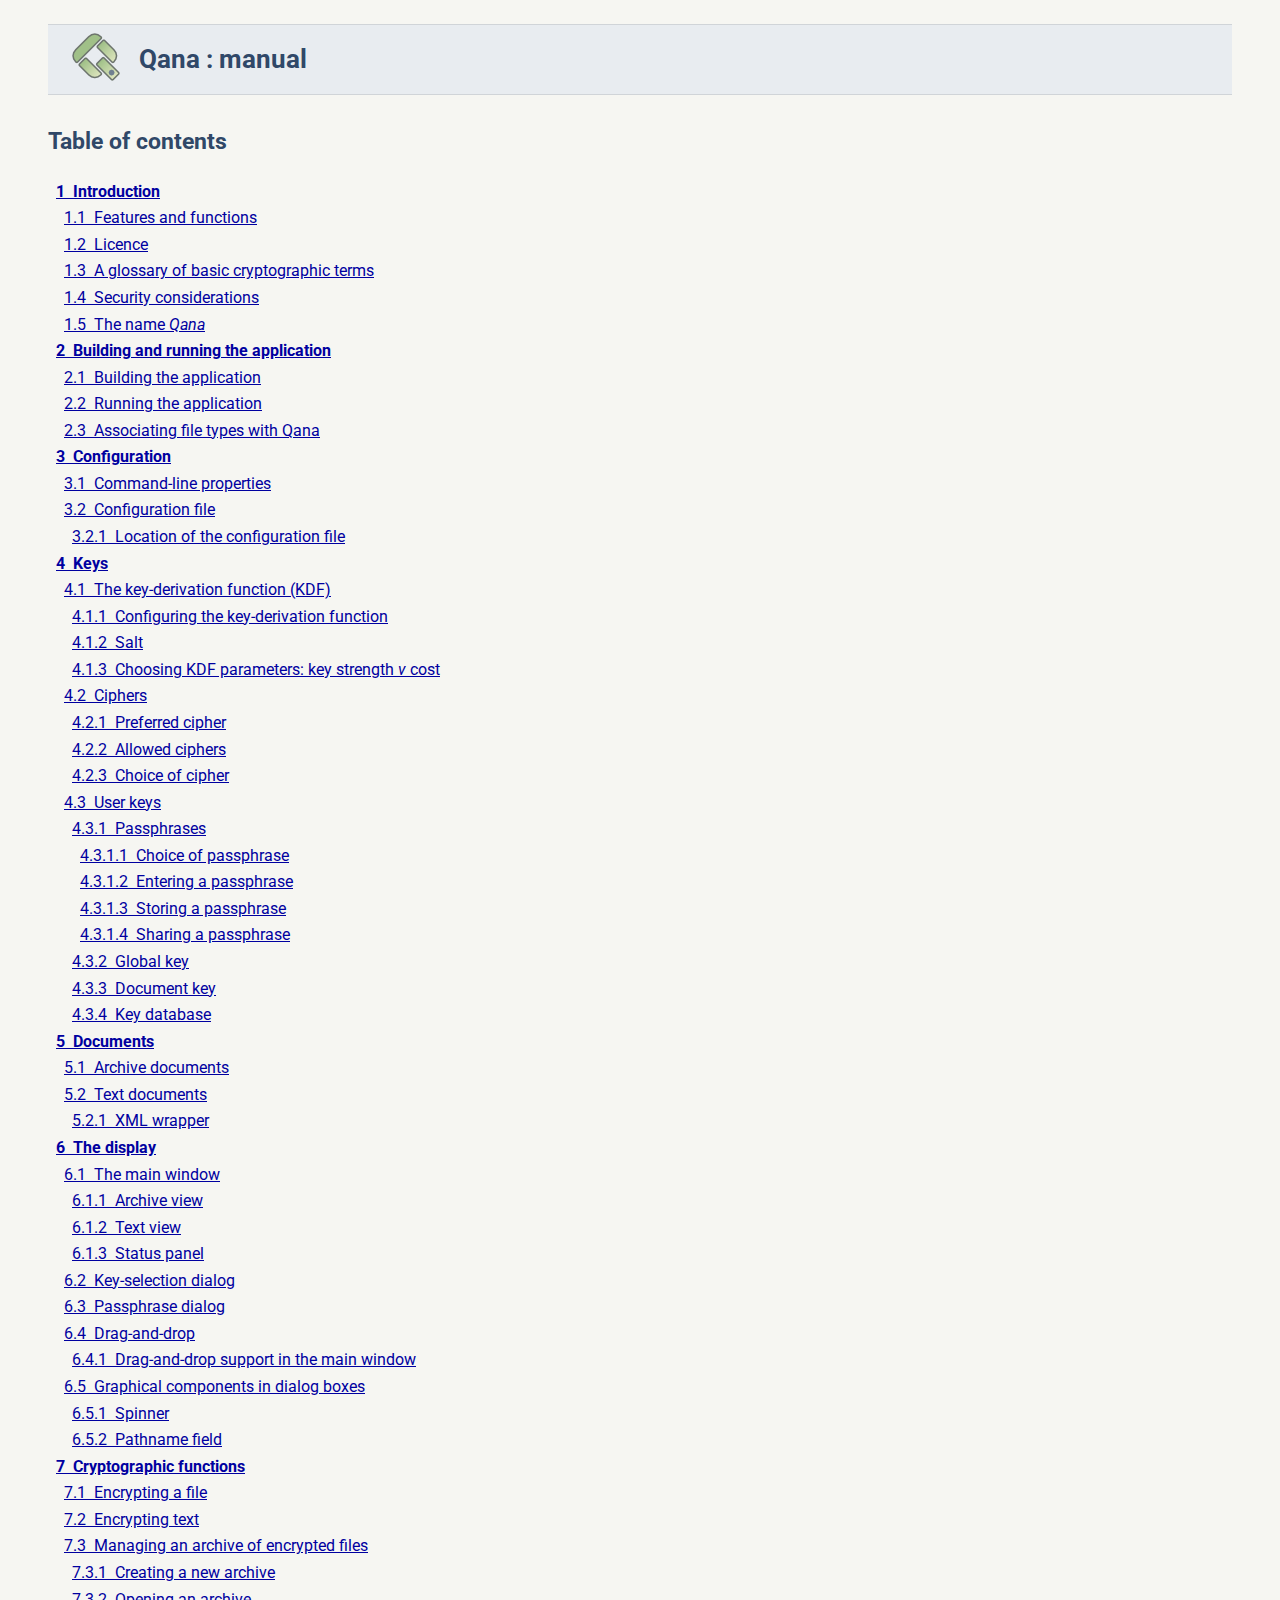
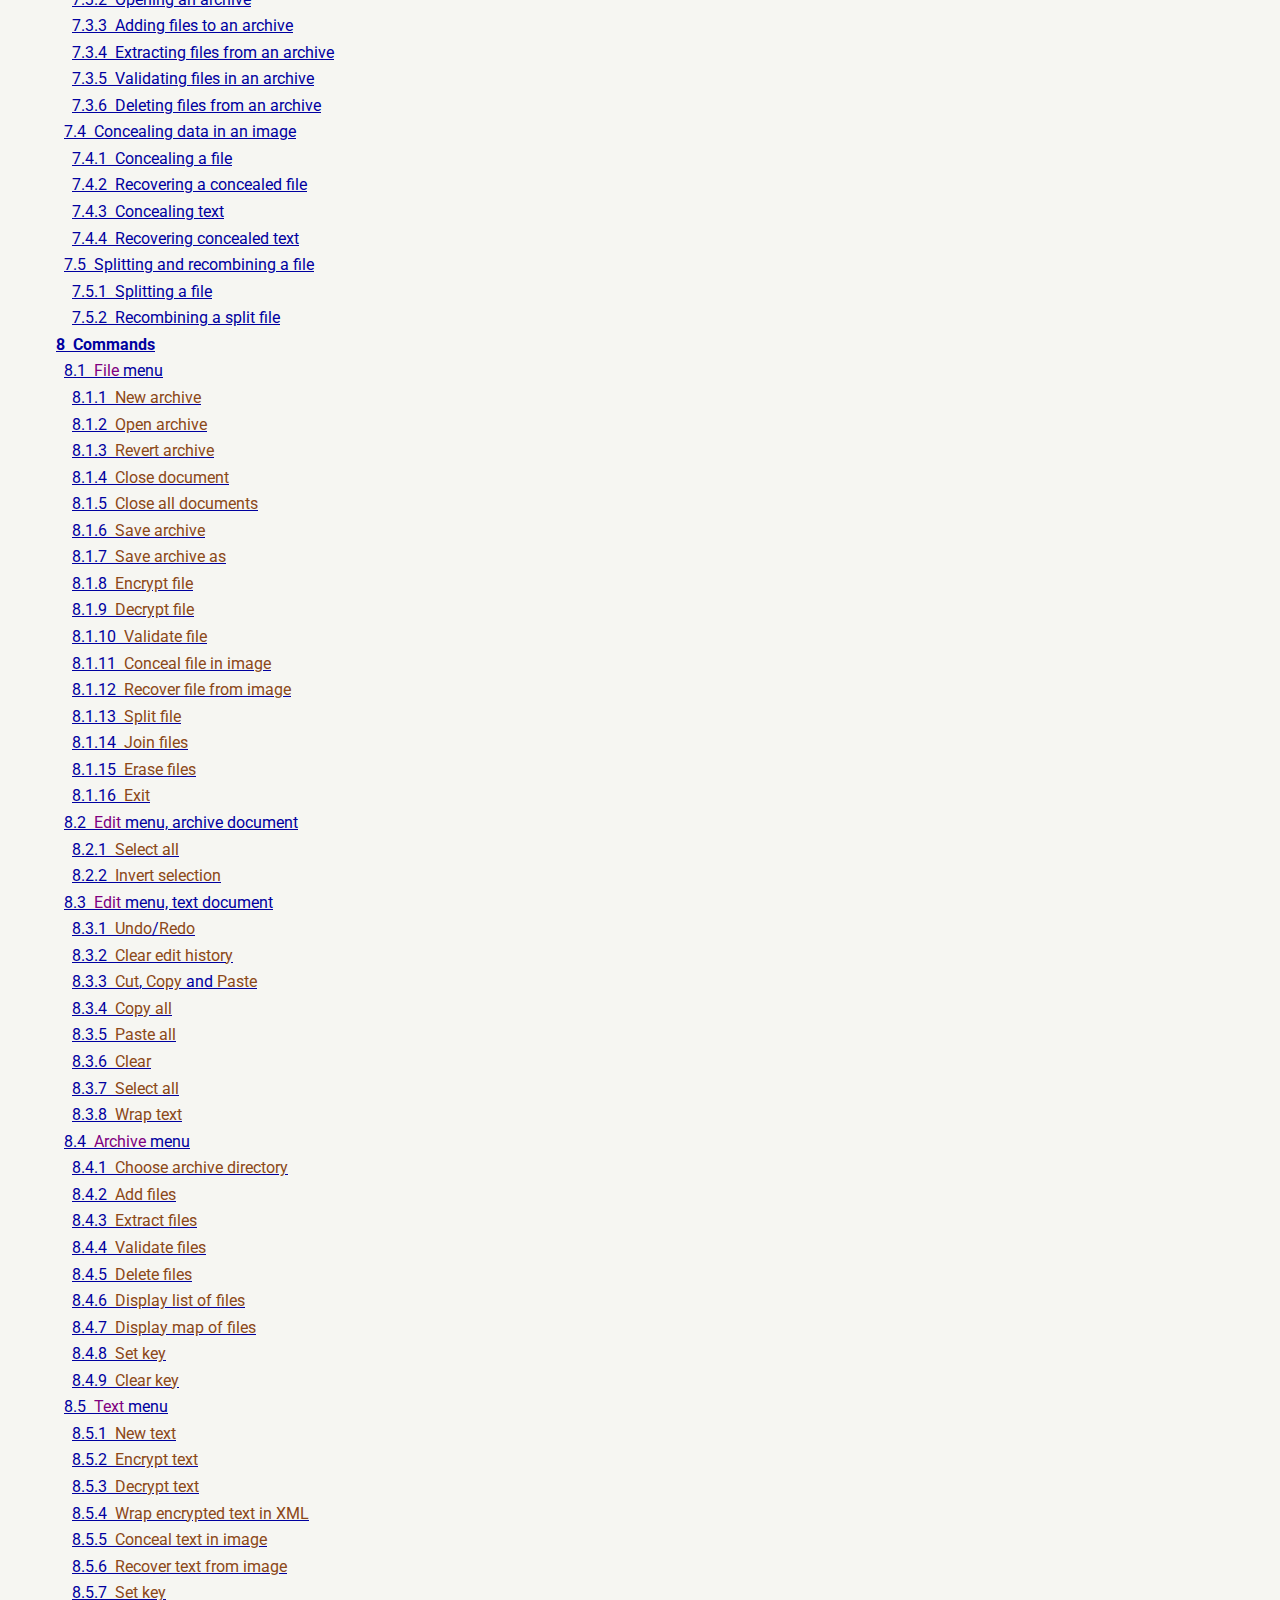
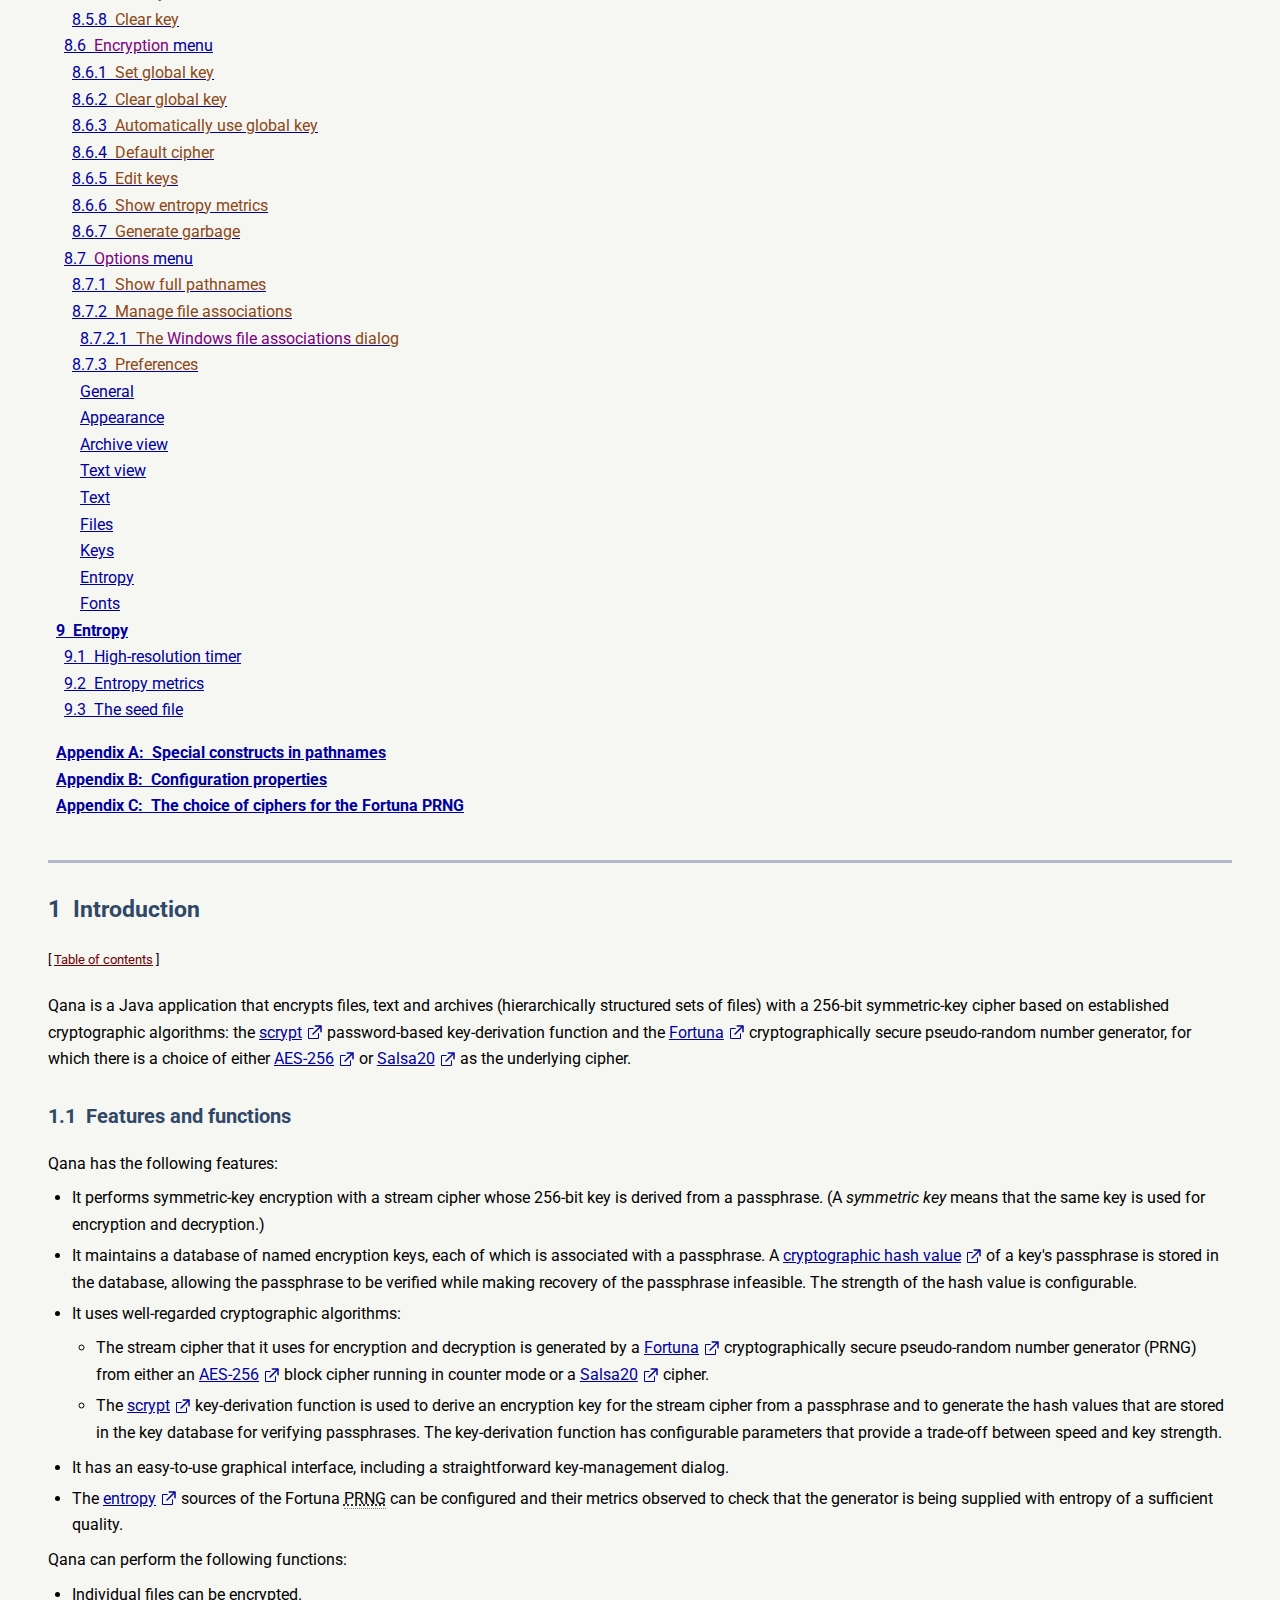
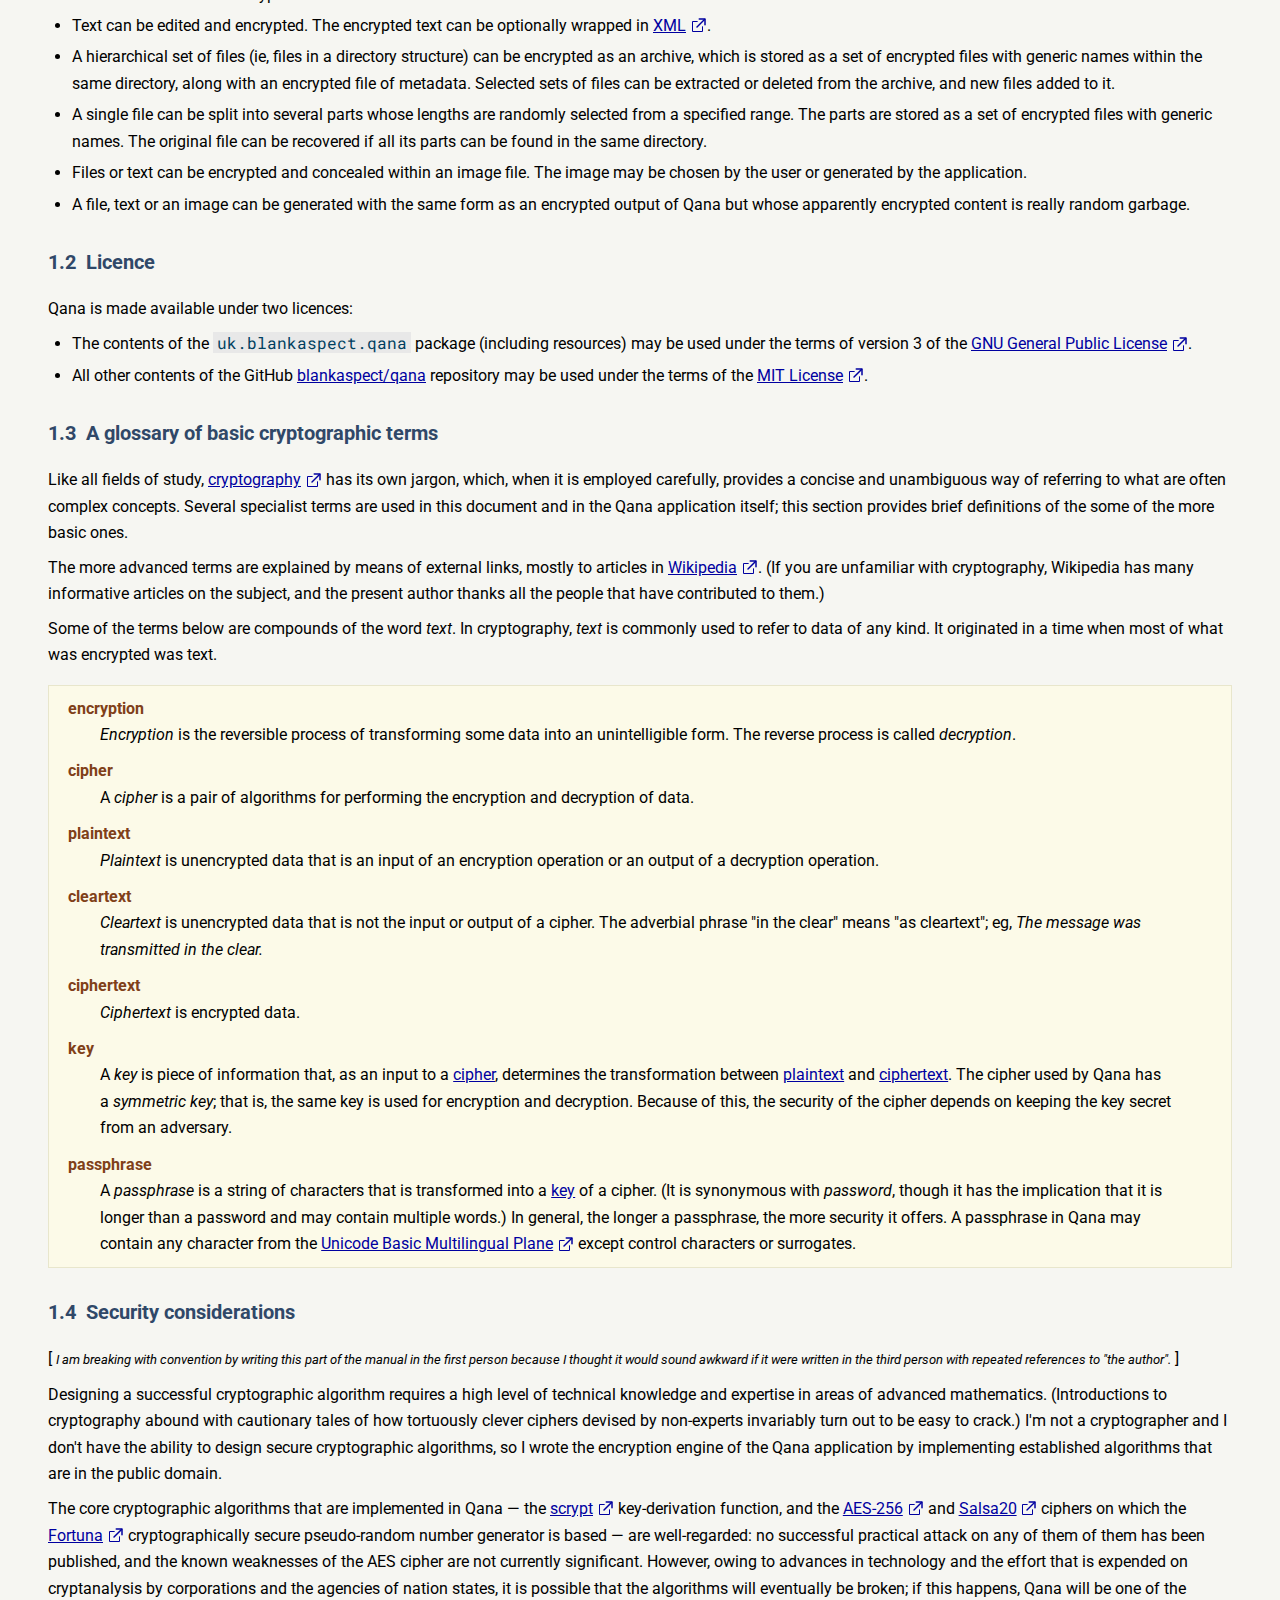
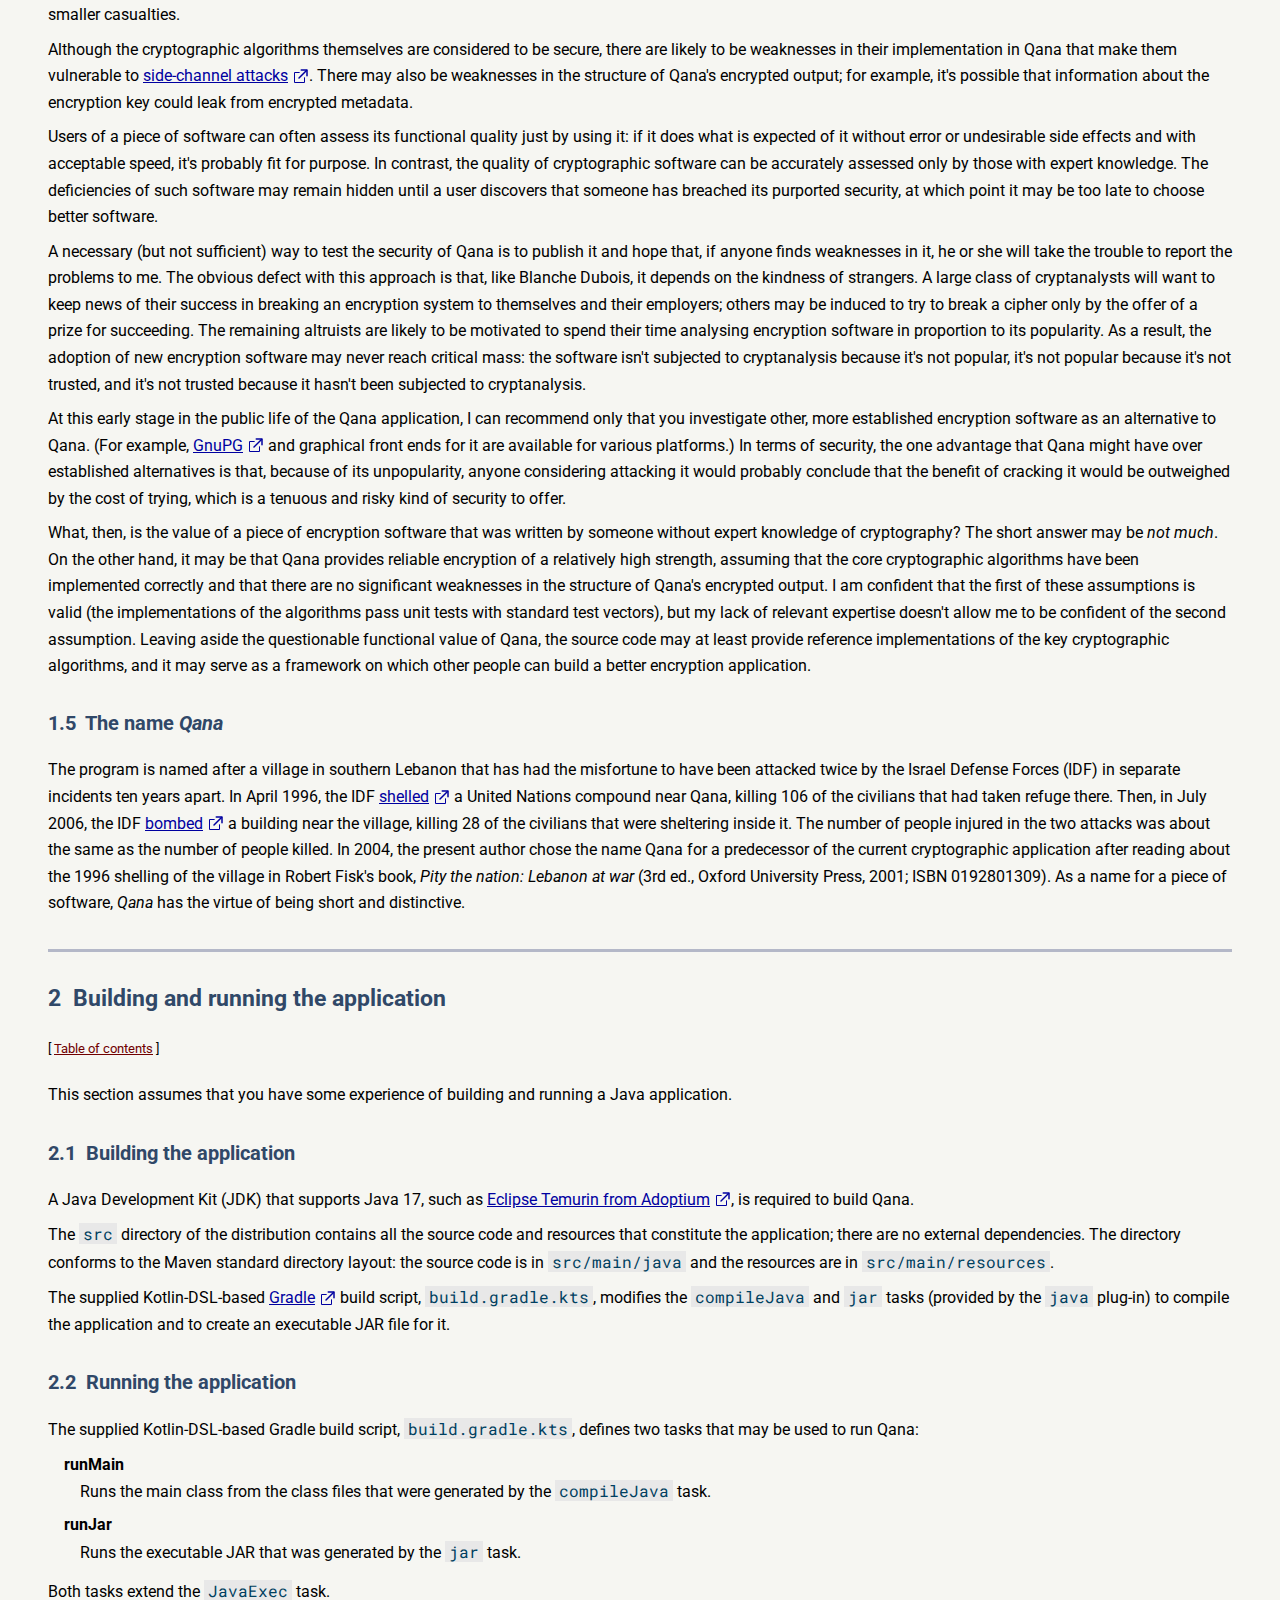
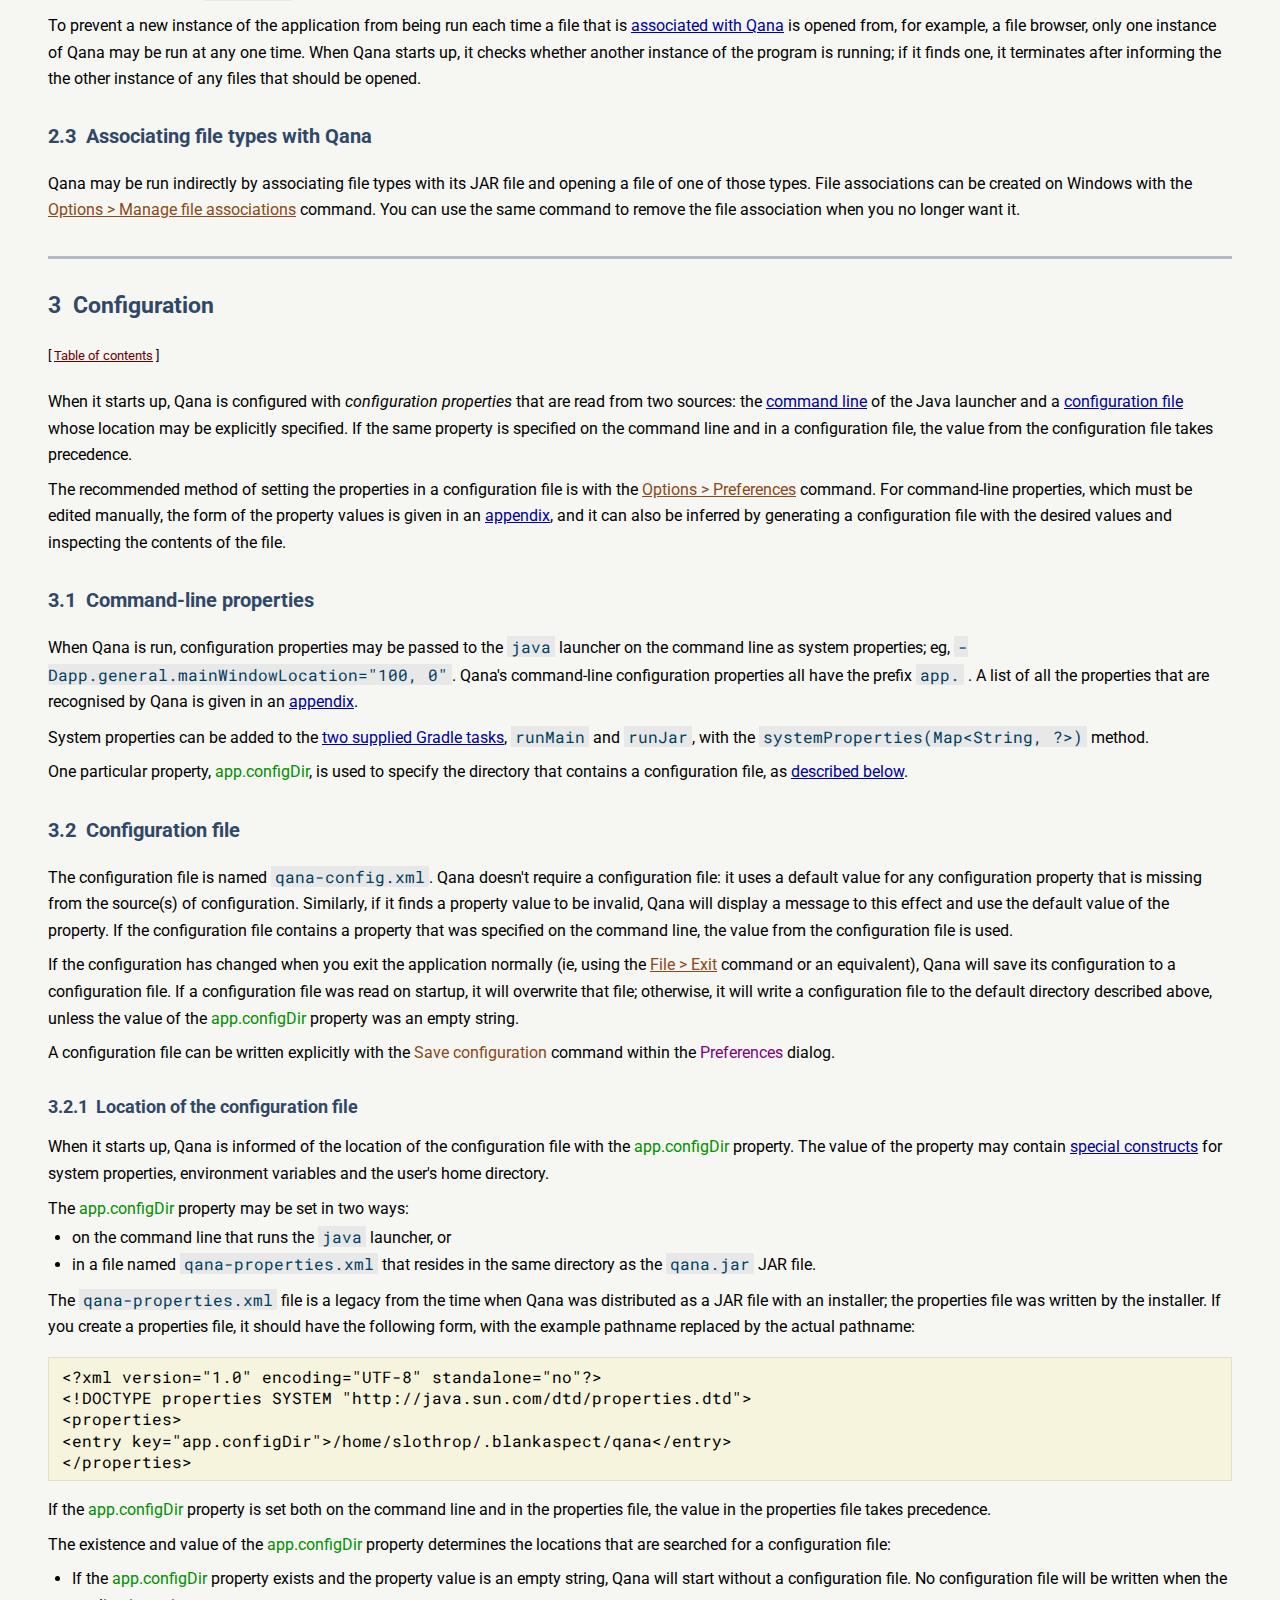
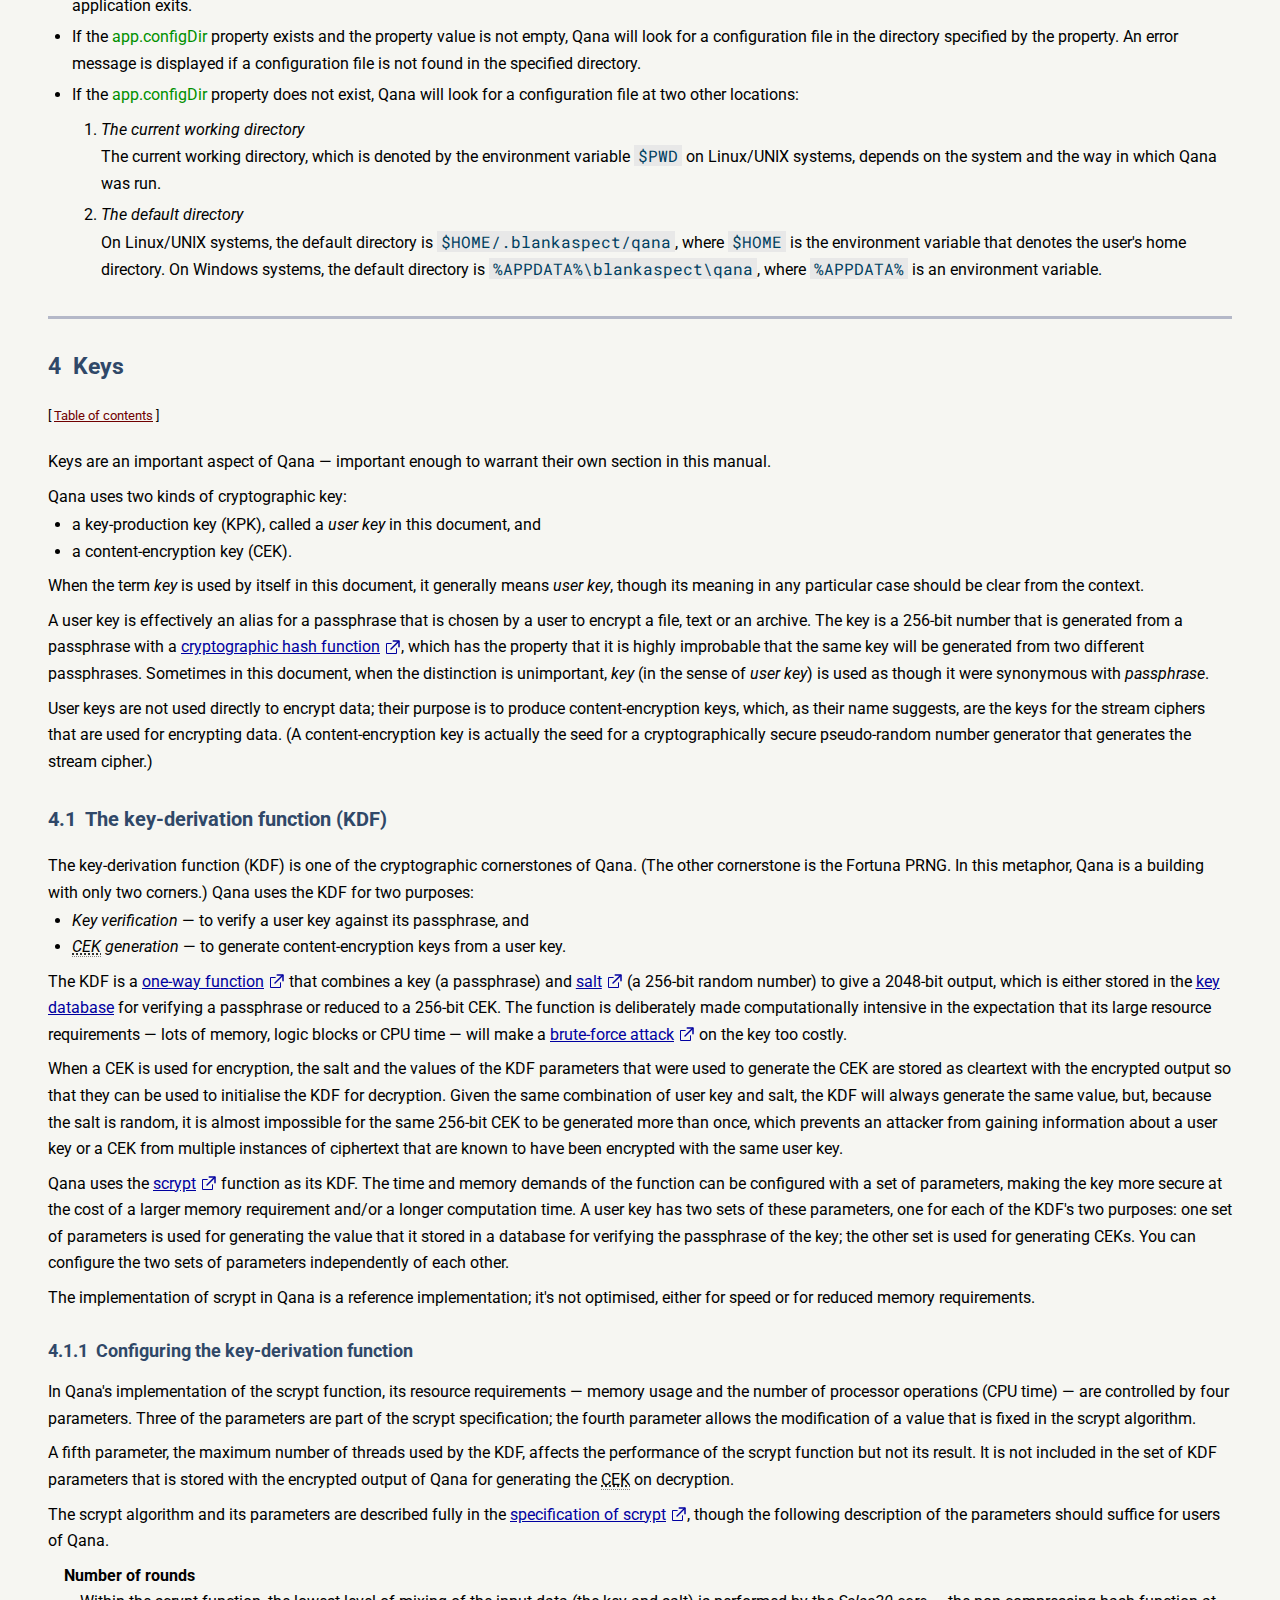
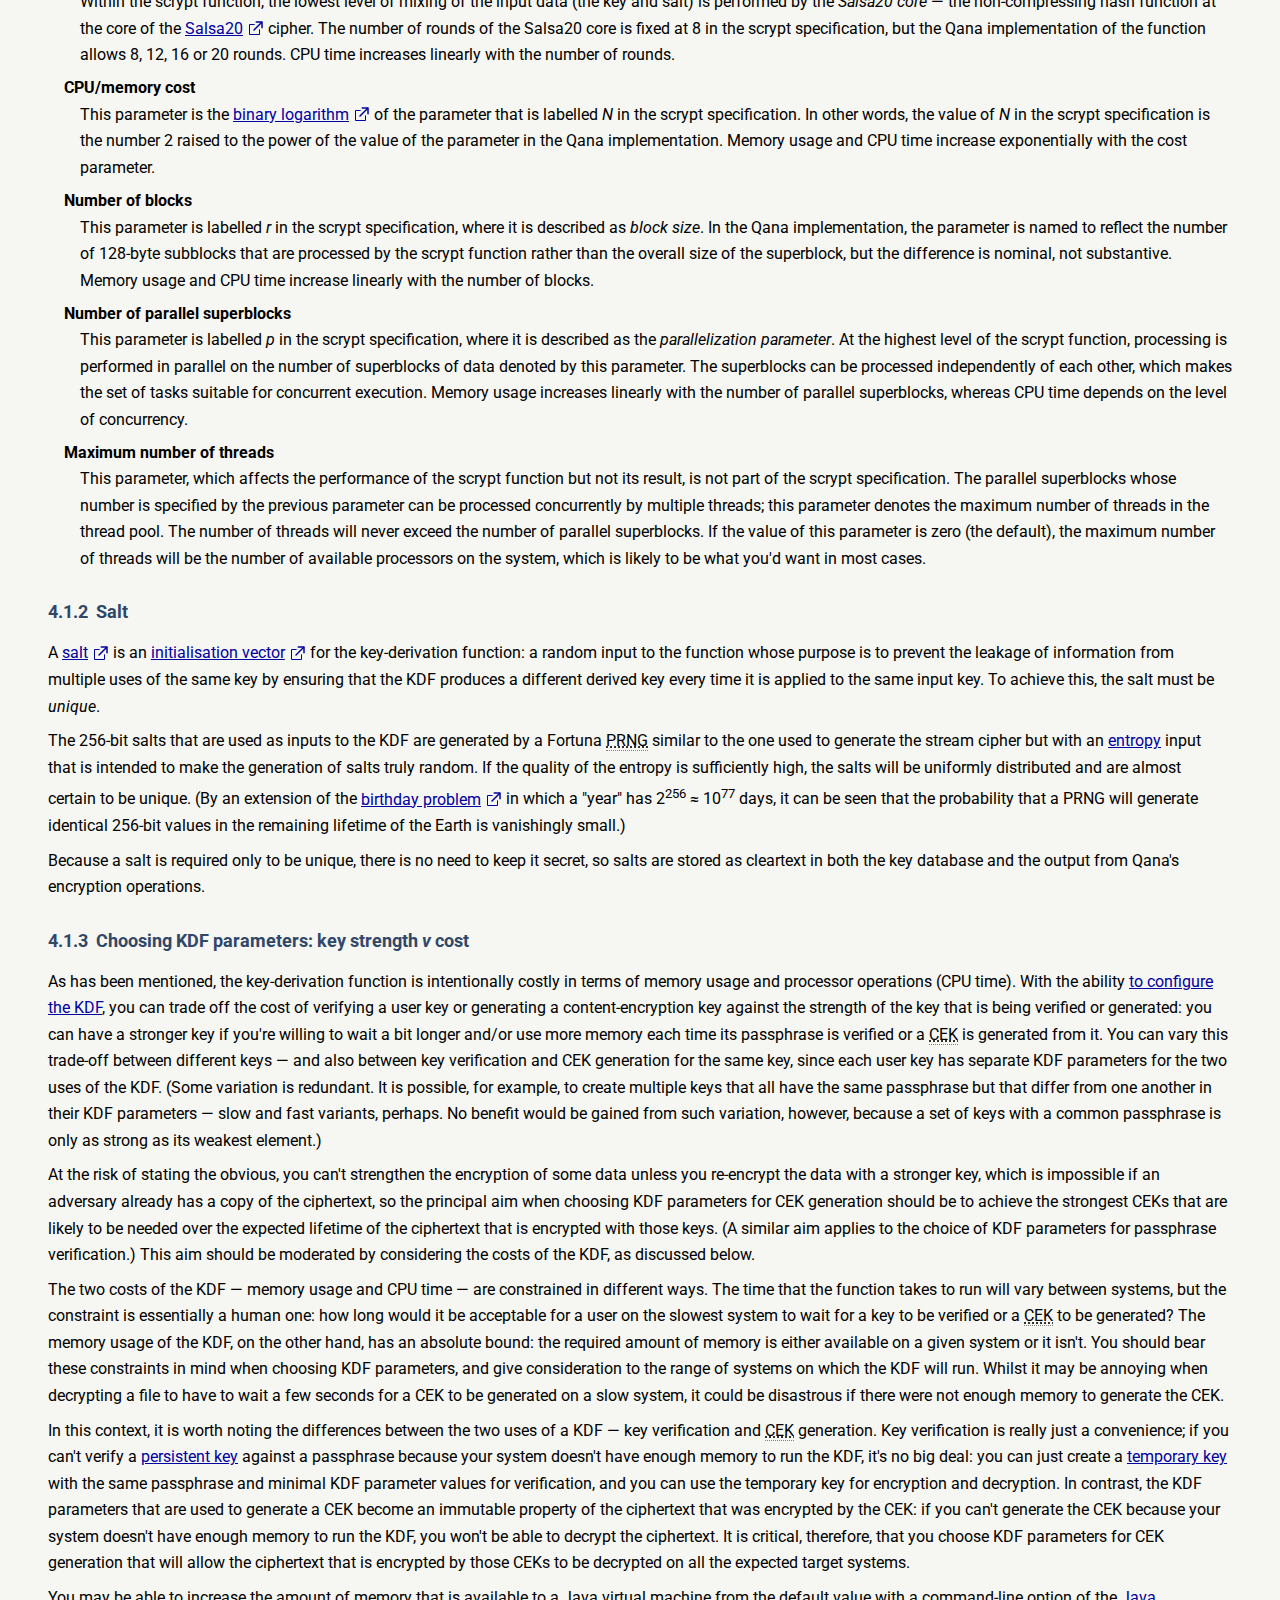
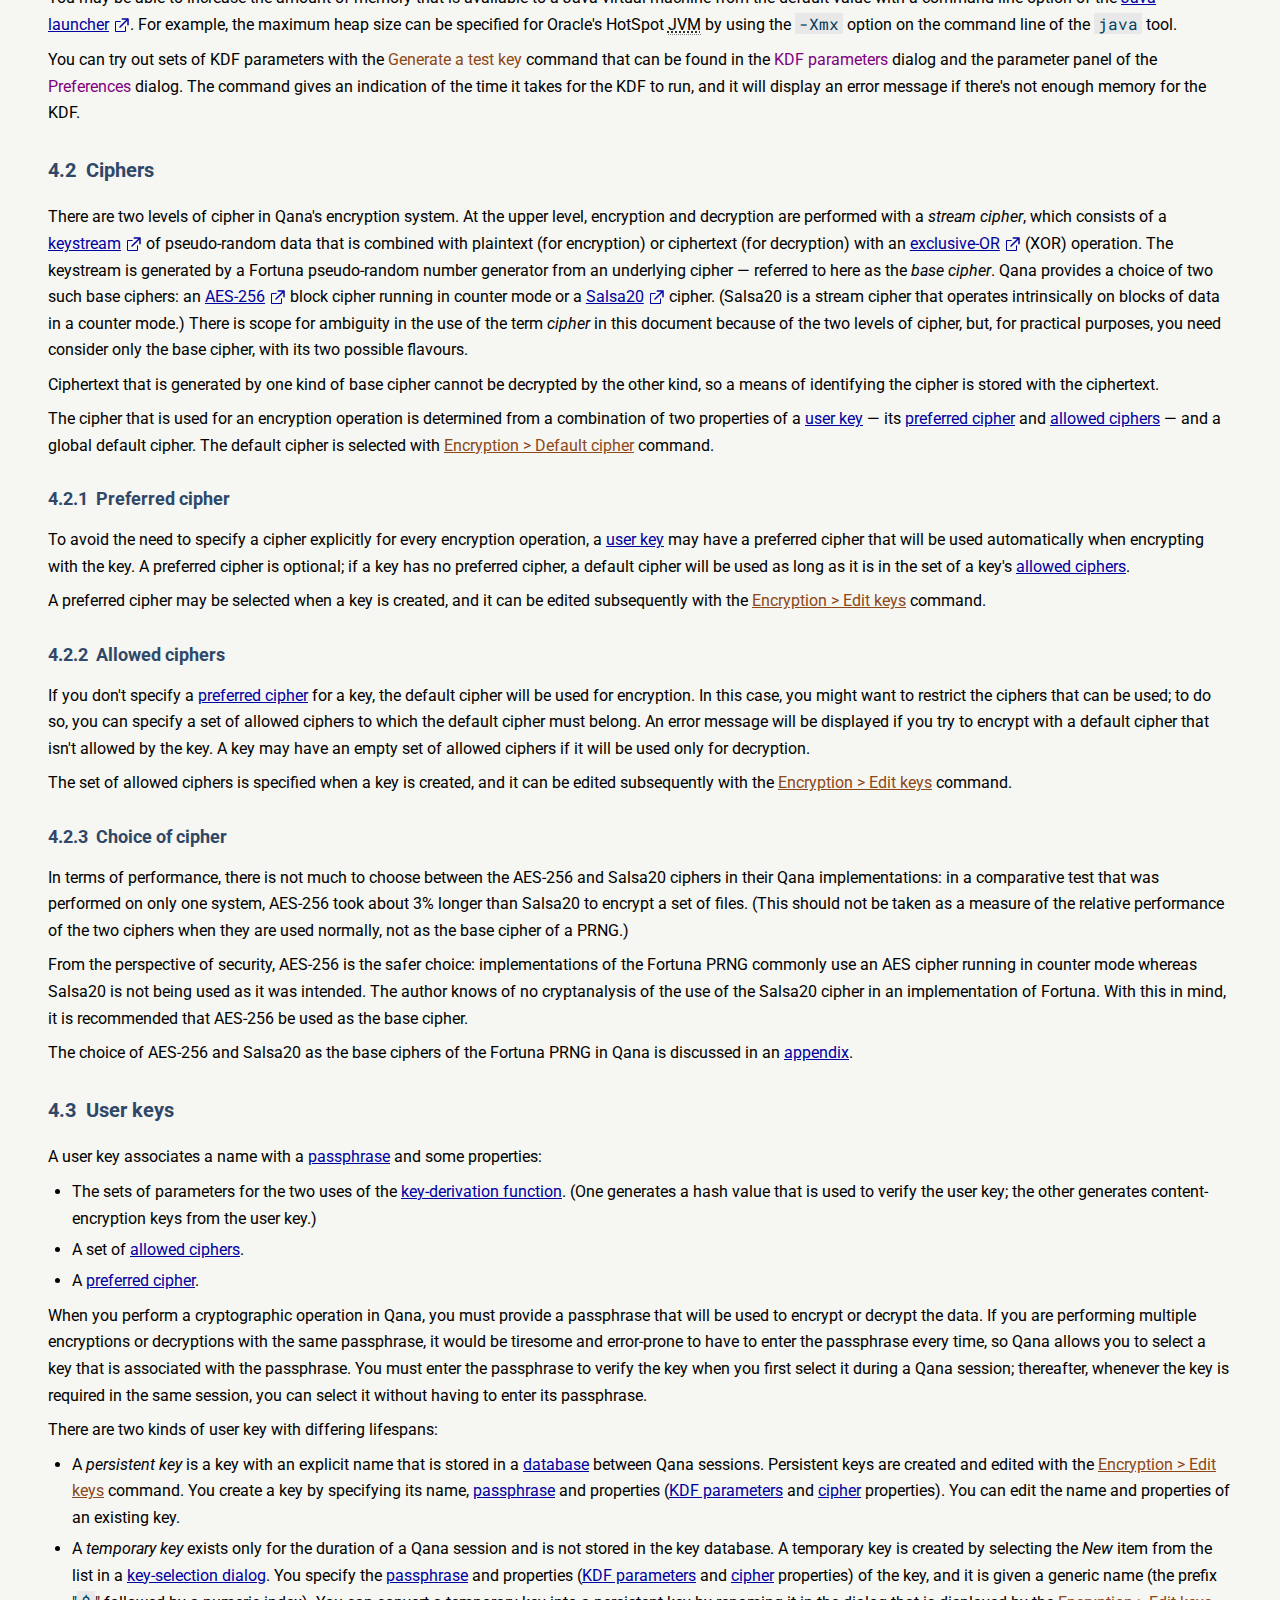
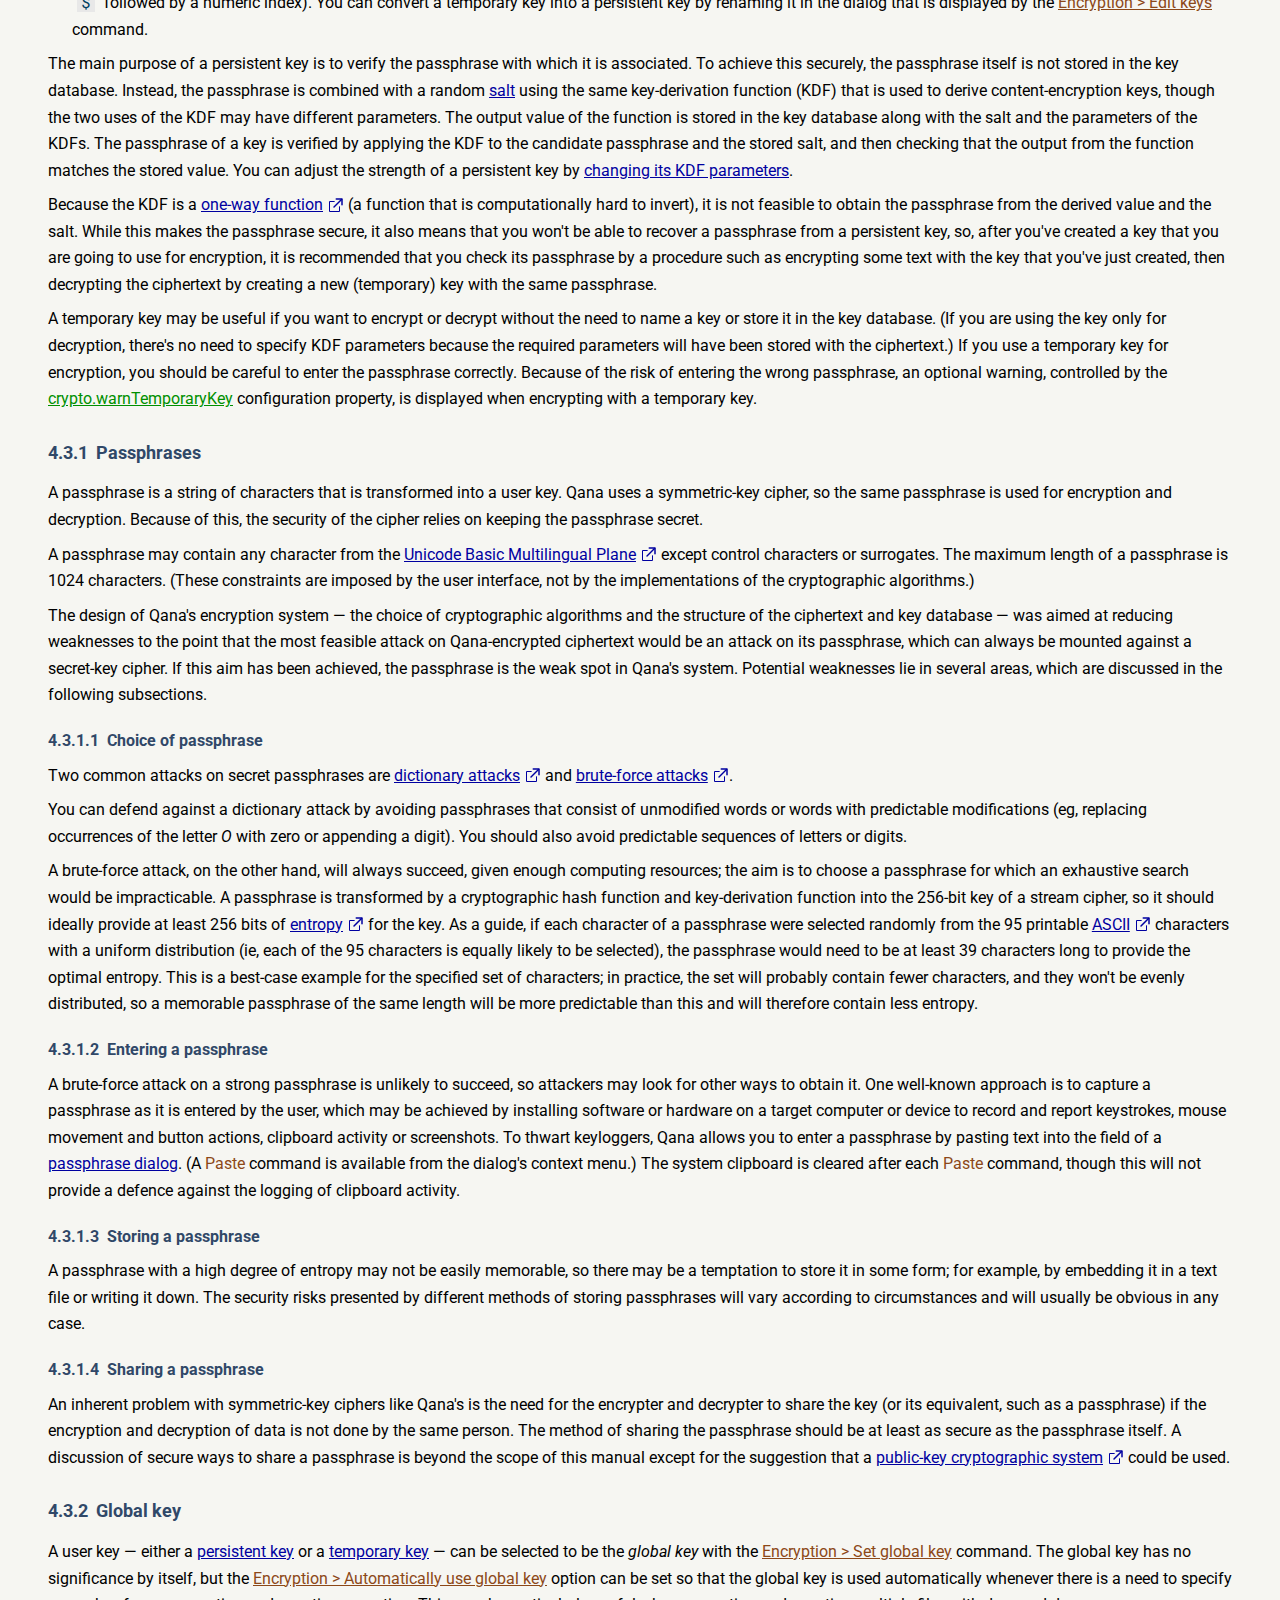
==== docs/manual/manual.html @ c446a85e "Initial version." ====
<?xml version="1.0" encoding="UTF-8" standalone="no"?>
<!DOCTYPE html
   PUBLIC "-//W3C//DTD XHTML 1.1//EN"
   "http://www.w3.org/TR/xhtml11/DTD/xhtml11.dtd">

<html
   xmlns="http://www.w3.org/1999/xhtml"
   xml:lang="en">

  <head>
    <meta
       http-equiv="content-type"
       content="application/xhtml+xml;charset=UTF-8"/>
    <meta
       content="initial-scale=1"
       name="viewport"/>
    <title>Qana : manual</title>
    <link
       href="style/blankaspect-common.css"
       rel="stylesheet"
       type="text/css"/>
    <link
       href="style/blankaspect-manual.css"
       rel="stylesheet"
       type="text/css"/>
    <link
       href="style/qana-manual.css"
       rel="stylesheet"
       type="text/css"/>
    <link
       href="images/icon-48x48.png"
       rel="icon"/>
    <script
       src="scripts/Toc.js"
       type="text/javascript">
    </script>
    <script
       src="scripts/init.js"
       type="text/javascript">
    </script>
  </head>

  <body>

    <!-- Title -->

    <div id="title">
      <div>
        <img alt="Icon" src="images/icon-48x48.png"/>
      </div>
      <div>
        Qana : manual
      </div>
    </div>

    <!--=====================================================================================-->

    <!-- Table of contents -->

    <div class="section">
      <h2 id="toc">Table of contents</h2>
      <div id="tocRoot">
        <div class="wrap" id="tocPlaceholder">
          You must have JavaScript enabled in your browser to generate the table of contents.
        </div>
      </div>
    </div>

    <!--=====================================================================================-->

    <!-- Introduction -->

    <div class="section">
      <h2 id="section1">1&nbsp; Introduction</h2>
      <p class="tocLink">
        [ <a href="#toc">Table of contents</a> ]
      </p>

      <p class="wrap">
        Qana is a Java application that encrypts files, text and archives (hierarchically
        structured sets of files) with a 256-bit symmetric-key cipher based on established
        cryptographic algorithms: the <a class="external"
        href="https://en.wikipedia.org/wiki/Scrypt">scrypt</a> password-based key-derivation
        function and the <a class="external"
        href="https://en.wikipedia.org/wiki/Fortuna_%28PRNG%29">Fortuna</a> cryptographically
        secure pseudo-random number generator, for which there is a choice of either <a
        class="external"
        href="https://en.wikipedia.org/wiki/Advanced_Encryption_Standard">AES-256</a> or <a
        class="external" href="https://en.wikipedia.org/wiki/Salsa20">Salsa20</a> as the
        underlying cipher.
      </p>

      <h3 id="section1-1">1.1&nbsp; Features and functions</h3>

      <p class="wrap">
        Qana has the following features:
      </p>
      <ul class="list">
        <li class="spaced wrap">
          It performs symmetric-key encryption with a stream cipher whose 256-bit key is derived
          from a passphrase.  (A <i>symmetric key</i> means that the same key is used for
          encryption and decryption.)
        </li>
        <li class="spaced wrap">
          It maintains a database of named encryption keys, each of which is associated with a
          passphrase.  A <a class="external"
          href="https://en.wikipedia.org/wiki/Cryptographic_hash_function">cryptographic hash
          value</a> of a key&apos;s passphrase is stored in the database, allowing the
          passphrase to be verified while making recovery of the passphrase infeasible.  The
          strength of the hash value is configurable.
        </li>
        <li class="spaced">
          <div class="wrap">
            It uses well-regarded cryptographic algorithms:
          </div>
          <div>
            <ul class="list">
              <li class="spaced wrap">
                The stream cipher that it uses for encryption and decryption is generated by a
                <a class="external"
                href="https://en.wikipedia.org/wiki/Fortuna_%28PRNG%29">Fortuna</a>
                cryptographically secure pseudo-random number generator (PRNG) from either an <a
                class="external"
                href="https://en.wikipedia.org/wiki/Advanced_Encryption_Standard">AES-256</a>
                block cipher running in counter mode or a <a class="external"
                href="https://en.wikipedia.org/wiki/Salsa20">Salsa20</a> cipher.
              </li>
              <li class="spaced wrap">
                The <a class="external" href="https://en.wikipedia.org/wiki/Scrypt">scrypt</a>
                key-derivation function is used to derive an encryption key for the stream
                cipher from a passphrase and to generate the hash values that are stored in the
                key database for verifying passphrases.  The key-derivation function has
                configurable parameters that provide a trade-off between speed and key strength.
              </li>
            </ul>
          </div>
        </li>
        <li class="spaced wrap">
          It has an easy-to-use graphical interface, including a straightforward key-management
          dialog.
        </li>
        <li class="spaced wrap">
          The <a class="external"
          href="https://en.wikipedia.org/wiki/Entropy_%28information_theory%29">entropy</a>
          sources of the Fortuna <abbr title="Pseudo-random number generator">PRNG</abbr> can be
          configured and their metrics observed to check that the generator is being supplied
          with entropy of a sufficient quality.
        </li>
      </ul>

      <p class="wrap">
        Qana can perform the following functions:
      </p>
      <ul class="list">
        <li class="spaced wrap">
          Individual files can be encrypted.
        </li>
        <li class="spaced wrap">
          Text can be edited and encrypted.  The encrypted text can be optionally wrapped in <a
          class="external" href="https://en.wikipedia.org/wiki/XML">XML</a>.
        </li>
        <li class="spaced wrap">
          A hierarchical set of files (ie, files in a directory structure) can be encrypted as
          an archive, which is stored as a set of encrypted files with generic names within the
          same directory, along with an encrypted file of metadata.  Selected sets of files can
          be extracted or deleted from the archive, and new files added to it.
        </li>
        <li class="spaced wrap">
          A single file can be split into several parts whose lengths are randomly selected from
          a specified range.  The parts are stored as a set of encrypted files with generic
          names.  The original file can be recovered if all its parts can be found in the same
          directory.
        </li>
        <li class="spaced wrap">
          Files or text can be encrypted and concealed within an image file.  The image may be
          chosen by the user or generated by the application.
        </li>
        <li class="spaced wrap">
          A file, text or an image can be generated with the same form as an encrypted output of
          Qana but whose apparently encrypted content is really random garbage.
        </li>
      </ul>

      <h3 id="section1-2">1.2&nbsp; Licence</h3>

      <p class="wrap">
        Qana is made available under two licences:
      </p>
      <ul class="list">
        <li class="spaced wrap">
          The contents of the <code>uk.blankaspect.qana</code> package (including resources) may
          be used under the terms of version 3 of the <a class="external"
          href="https://www.gnu.org/licenses/gpl-3.0.html">GNU General Public License</a>.
        </li>
        <li class="spaced wrap">
          All other contents of the GitHub <a
          href="https://github.com/blankaspect/qana">blankaspect/qana</a> repository may be used
          under the terms of the <a class="external" href="https://mit-license.org/">MIT
          License</a>.
        </li>
      </ul>
      
      <h3 id="section1-3">1.3&nbsp; A glossary of basic cryptographic terms</h3>

      <p class="wrap">
        Like all fields of study, <a class="external"
        href="https://en.wikipedia.org/wiki/Cryptography">cryptography</a> has its own jargon,
        which, when it is employed carefully, provides a concise and unambiguous way of
        referring to what are often complex concepts.  Several specialist terms are used in this
        document and in the Qana application itself; this section provides brief definitions of
        the some of the more basic ones.
      </p>
      <p class="wrap">
        The more advanced terms are explained by means of external links, mostly to articles in
        <a class="external" href="https://en.wikipedia.org/">Wikipedia</a>.  (If you are
        unfamiliar with cryptography, Wikipedia has many informative articles on the subject,
        and the present author thanks all the people that have contributed to them.)
      </p>
      <p class="wrap">
        Some of the terms below are compounds of the word <i>text</i>.  In cryptography,
        <i>text</i> is commonly used to refer to data of any kind.  It originated in a time when
        most of what was encrypted was text.
      </p>
      <dl class="terminology">
        <dt id="defEncryption">encryption</dt>
        <dd class="wrap">
          <i>Encryption</i> is the reversible process of transforming some data into an
          unintelligible form.  The reverse process is called <i>decryption</i>.
        </dd>

        <dt id="defCipher">cipher</dt>
        <dd class="wrap">
          A <i>cipher</i> is a pair of algorithms for performing the encryption and decryption
          of data.
        </dd>

        <dt id="defPlaintext">plaintext</dt>
        <dd class="wrap">
          <i>Plaintext</i> is unencrypted data that is an input of an encryption operation or an
          output of a decryption operation.
        </dd>

        <dt id="defCleartext">cleartext</dt>
        <dd class="wrap">
          <i>Cleartext</i> is unencrypted data that is not the input or output of a cipher.  The
          adverbial phrase &quot;in the clear&quot; means &quot;as cleartext&quot;; eg, <i>The
          message was transmitted in the clear.</i>
        </dd>

        <dt id="defCiphertext">ciphertext</dt>
        <dd class="wrap">
          <i>Ciphertext</i> is encrypted data.
        </dd>

        <dt id="defKey">key</dt>
        <dd class="wrap">
          A <i>key</i> is piece of information that, as an input to a <a
          href="#defCipher">cipher</a>, determines the transformation between <a
          href="#defPlaintext">plaintext</a> and <a href="#defCiphertext">ciphertext</a>.  The
          cipher used by Qana has a <i>symmetric key</i>; that is, the same key is used for
          encryption and decryption.  Because of this, the security of the cipher depends on
          keeping the key secret from an adversary.
        </dd>

        <dt id="defPassphrase">passphrase</dt>
        <dd class="wrap">
          A <i>passphrase</i> is a string of characters that is transformed into a <a
          href="#defKey">key</a> of a cipher.  (It is synonymous with <i>password</i>, though it
          has the implication that it is longer than a password and may contain multiple words.)
          In general, the longer a passphrase, the more security it offers.  A passphrase in
          Qana may contain any character from the <a class="external"
          href="https://en.wikipedia.org/wiki/Unicode_plane#Basic_Multilingual_Plane">Unicode
          Basic Multilingual Plane</a> except control characters or surrogates.
        </dd>
      </dl>

      <h3 id="section1-4">1.4&nbsp; Security considerations</h3>

      <p class="wrap">
        [ <small><i>I am breaking with convention by writing this part of the manual in the
        first person because I thought it would sound awkward if it were written in the third
        person with repeated references to &quot;the author&quot;.</i></small> ]
      </p>
      <p class="wrap">
        Designing a successful cryptographic algorithm requires a high level of technical
        knowledge and expertise in areas of advanced mathematics.  (Introductions to
        cryptography abound with cautionary tales of how tortuously clever ciphers devised by
        non-experts invariably turn out to be easy to crack.)  I&apos;m not a cryptographer and
        I don&apos;t have the ability to design secure cryptographic algorithms, so I wrote the
        encryption engine of the Qana application by implementing established algorithms that
        are in the public domain.
      </p>
      <p class="wrap">
        The core cryptographic algorithms that are implemented in Qana &mdash; the <a
        class="external" href="https://en.wikipedia.org/wiki/Scrypt">scrypt</a> key-derivation
        function, and the <a class="external"
        href="https://en.wikipedia.org/wiki/Advanced_Encryption_Standard">AES-256</a> and <a
        class="external" href="https://en.wikipedia.org/wiki/Salsa20">Salsa20</a> ciphers on
        which the <a class="external"
        href="https://en.wikipedia.org/wiki/Fortuna_%28PRNG%29">Fortuna</a> cryptographically
        secure pseudo-random number generator is based &mdash; are well-regarded: no successful
        practical attack on any of them of them has been published, and the known weaknesses of
        the AES cipher are not currently significant.  However, owing to advances in technology
        and the effort that is expended on cryptanalysis by corporations and the agencies of
        nation states, it is possible that the algorithms will eventually be broken; if this
        happens, Qana will be one of the smaller casualties.
      </p>
      <p class="wrap">
        Although the cryptographic algorithms themselves are considered to be secure, there are
        likely to be weaknesses in their implementation in Qana that make them vulnerable to <a
        class="external" href="https://en.wikipedia.org/wiki/Side_channel_attack">side-channel
        attacks</a>.  There may also be weaknesses in the structure of Qana&apos;s encrypted
        output; for example, it&apos;s possible that information about the encryption key could
        leak from encrypted metadata.
      </p>
      <p class="wrap">
        Users of a piece of software can often assess its functional quality just by using it:
        if it does what is expected of it without error or undesirable side effects and with
        acceptable speed, it&apos;s probably fit for purpose.  In contrast, the quality of
        cryptographic software can be accurately assessed only by those with expert knowledge.
        The deficiencies of such software may remain hidden until a user discovers that someone
        has breached its purported security, at which point it may be too late to choose better
        software.
      </p>
      <p class="wrap">
        A necessary (but not sufficient) way to test the security of Qana is to publish it and
        hope that, if anyone finds weaknesses in it, he or she will take the trouble to report
        the problems to me.  The obvious defect with this approach is that, like Blanche Dubois,
        it depends on the kindness of strangers.  A large class of cryptanalysts will want to
        keep news of their success in breaking an encryption system to themselves and their
        employers; others may be induced to try to break a cipher only by the offer of a prize
        for succeeding.  The remaining altruists are likely to be motivated to spend their time
        analysing encryption software in proportion to its popularity.  As a result, the
        adoption of new encryption software may never reach critical mass: the software
        isn&apos;t subjected to cryptanalysis because it&apos;s not popular, it&apos;s not
        popular because it&apos;s not trusted, and it&apos;s not trusted because it hasn&apos;t
        been subjected to cryptanalysis.
      </p>
      <p class="wrap">
        At this early stage in the public life of the Qana application, I can recommend only
        that you investigate other, more established encryption software as an alternative to
        Qana.  (For example, <a class="external" href="https://gnupg.org/">GnuPG</a> and
        graphical front ends for it are available for various platforms.)  In terms of security,
        the one advantage that Qana might have over established alternatives is that, because of
        its unpopularity, anyone considering attacking it would probably conclude that the
        benefit of cracking it would be outweighed by the cost of trying, which is a tenuous and
        risky kind of security to offer.
      </p>
      <p class="wrap">
        What, then, is the value of a piece of encryption software that was written by someone
        without expert knowledge of cryptography?  The short answer may be <i>not much</i>.  On
        the other hand, it may be that Qana provides reliable encryption of a relatively high
        strength, assuming that the core cryptographic algorithms have been implemented
        correctly and that there are no significant weaknesses in the structure of Qana&apos;s
        encrypted output.  I am confident that the first of these assumptions is valid (the
        implementations of the algorithms pass unit tests with standard test vectors), but my
        lack of relevant expertise doesn&apos;t allow me to be confident of the second
        assumption.  Leaving aside the questionable functional value of Qana, the source code
        may at least provide reference implementations of the key cryptographic algorithms, and
        it may serve as a framework on which other people can build a better encryption
        application.
      </p>

      <h3 id="section1-5">1.5&nbsp; The name <i>Qana</i></h3>

      <p class="wrap">
        The program is named after a village in southern Lebanon that has had the misfortune to
        have been attacked twice by the Israel Defense Forces (IDF) in separate incidents ten
        years apart.  In April 1996, the IDF <a class="external"
        href="https://en.wikipedia.org/wiki/Qana_massacre">shelled</a> a United Nations compound
        near Qana, killing 106 of the civilians that had taken refuge there.  Then, in July
        2006, the IDF <a class="external"
        href="https://en.wikipedia.org/wiki/Qana_airstrike">bombed</a> a building near the
        village, killing 28 of the civilians that were sheltering inside it.  The number of
        people injured in the two attacks was about the same as the number of people killed.  In
        2004, the present author chose the name Qana for a predecessor of the current
        cryptographic application after reading about the 1996 shelling of the village in Robert
        Fisk&apos;s book, <i>Pity the nation: Lebanon at war</i> (3rd ed., Oxford University
        Press, 2001; ISBN 0192801309).  As a name for a piece of software, <i>Qana</i> has the
        virtue of being short and distinctive.
      </p>

    </div>

    <!--=====================================================================================-->

    <!-- Building and running the application -->

    <div class="section">
      <h2 id="section2">2&nbsp; Building and running the application</h2>
      <p class="tocLink">
        [ <a href="#toc">Table of contents</a> ]
      </p>

      <p class="wrap">
        This section assumes that you have some experience of building and running a Java
        application.
      </p>

      <h3 id="section2-1">2.1&nbsp; Building the application</h3>

      <p class="wrap">
        A Java Development Kit (JDK) that supports Java 17, such as <a class="external"
        href="https://adoptium.net/">Eclipse Temurin from Adoptium</a>, is required to build
        Qana.
      </p>
      <p class="wrap">
        The <code>src</code> directory of the distribution contains all the source code and
        resources that constitute the application; there are no external dependencies.  The
        directory conforms to the Maven standard directory layout: the source code is in
        <code>src/main/java</code> and the resources are in <code>src/main/resources</code>.
      </p>
      <p class="wrap">
        The supplied Kotlin-DSL-based <a class="external" href="https://gradle.org/">Gradle</a>
        build script, <code>build.gradle.kts</code>, modifies the <code>compileJava</code> and
        <code>jar</code> tasks (provided by the <code>java</code> plug-in) to compile the
        application and to create an executable JAR file for it.
      </p>

      <h3 id="section2-2">2.2&nbsp; Running the application</h3>

      <p class="wrap">
        The supplied Kotlin-DSL-based Gradle build script, <code>build.gradle.kts</code>,
        defines two tasks that may be used to run Qana:
      </p>
      <dl class="basic">
        <dt>runMain</dt>
        <dd class="wrap">
          Runs the main class from the class files that were generated by the
          <code>compileJava</code> task.
        </dd>
        <dt>runJar</dt>
        <dd class="wrap">
          Runs the executable JAR that was generated by the <code>jar</code> task.
        </dd>
      </dl>
      <p class="wrap">
        Both tasks extend the <code>JavaExec</code> task.
      </p>

      <p class="wrap">
        To prevent a new instance of the application from being run each time a file that is <a
        href="#section2-3">associated with Qana</a> is opened from, for example, a file browser,
        only one instance of Qana may be run at any one time.  When Qana starts up, it checks
        whether another instance of the program is running; if it finds one, it terminates after
        informing the the other instance of any files that should be opened.
      </p>

      <h3 id="section2-3">2.3&nbsp; Associating file types with Qana</h3>

      <p class="wrap">
        Qana may be run indirectly by associating file types with its JAR file and opening a
        file of one of those types.  File associations can be created on Windows with the <a
        class="command" href="#section8-7-2">Options &gt; Manage file associations</a> command.
        You can use the same command to remove the file association when you no longer want it.
      </p>

    </div>

    <!--=====================================================================================-->

    <!-- Configuration -->

    <div class="section">
      <h2 id="section3">3&nbsp; Configuration</h2>
      <p class="tocLink">
        [ <a href="#toc">Table of contents</a> ]
      </p>

      <p class="wrap">
        When it starts up, Qana is configured with <i>configuration properties</i> that are read
        from two sources: the <a href="#section3-1">command line</a> of the Java launcher and a
        <a href="#section3-2">configuration file</a> whose location may be explicitly specified.
        If the same property is specified on the command line and in a configuration file, the
        value from the configuration file takes precedence.
      </p>
      <p class="wrap">
        The recommended method of setting the properties in a configuration file is with the <a
        class="command" href="#section8-7-3">Options &gt; Preferences</a> command.  For
        command-line properties, which must be edited manually, the form of the property values
        is given in an <a href="#sectionB">appendix</a>, and it can also be inferred by
        generating a configuration file with the desired values and inspecting the contents of
        the file.
      </p>

      <h3 id="section3-1">3.1&nbsp; Command-line properties</h3>

      <p class="wrap">
        When Qana is run, configuration properties may be passed to the <code>java</code>
        launcher on the command line as system properties; eg,
        <code>-Dapp.general.mainWindowLocation=&quot;100, 0&quot;</code>.  Qana&apos;s
        command-line configuration properties all have the prefix <code>app.</code> . A list of
        all the properties that are recognised by Qana is given in an <a
        href="#sectionB">appendix</a>.
      </p>
      <p class="wrap">
        System properties can be added to the <a href="#section2-2">two supplied Gradle
        tasks</a>, <code>runMain</code> and <code>runJar</code>, with the
        <code>systemProperties(Map&lt;String, ?&gt;)</code> method.
      </p>
      <p class="wrap">
        One particular property, <span class="configProperty">app.configDir</span>, is used to
        specify the directory that contains a configuration file, as <a
        href="#section3-2-1">described below</a>.
      </p>

      <h3 id="section3-2">3.2&nbsp; Configuration file</h3>

      <p class="wrap">
        The configuration file is named <code>qana-config.xml</code>.  Qana doesn&apos;t require
        a configuration file: it uses a default value for any configuration property that is
        missing from the source(s) of configuration.  Similarly, if it finds a property value to
        be invalid, Qana will display a message to this effect and use the default value of the
        property.  If the configuration file contains a property that was specified on the
        command line, the value from the configuration file is used.
      </p>
      <p class="wrap">
        If the configuration has changed when you exit the application normally (ie, using the
        <a class="command" href="#section8-1-16">File &gt; Exit</a> command or an equivalent),
        Qana will save its configuration to a configuration file.  If a configuration file was
        read on startup, it will overwrite that file; otherwise, it will write a configuration
        file to the default directory described above, unless the value of the <span
        class="configProperty">app.configDir</span> property was an empty string.
      </p>
      <p class="wrap">
        A configuration file can be written explicitly with the <span class="command">Save
        configuration</span> command within the <span class="component">Preferences</span>
        dialog.
      </p>

      <h4 id="section3-2-1">3.2.1&nbsp; Location of the configuration file</h4>
      <p class="wrap">
        When it starts up, Qana is informed of the location of the configuration file with the
        <span class="configProperty">app.configDir</span> property.  The value of the property
        may contain <a href="#sectionB">special constructs</a> for system properties,
        environment variables and the user&apos;s home directory.
      </p>
      <p class="noBottomMargin wrap">
        The <span class="configProperty">app.configDir</span> property may be set in two ways:
      </p>
      <ul class="continuationList">
        <li class="wrap">
          on the command line that runs the <code>java</code> launcher, or
        </li>
        <li class="wrap">
          in a file named <code>qana-properties.xml</code> that resides in the same directory as
          the <code>qana.jar</code> JAR file.
        </li>
      </ul>
      <p class="wrap">
        The <code>qana-properties.xml</code> file is a legacy from the time when Qana was
        distributed as a JAR file with an installer; the properties file was written by the
        installer.  If you create a properties file, it should have the following form, with the
        example pathname replaced by the actual pathname:
      </p>
      <pre class="codeFragment">
&lt;?xml version=&quot;1.0&quot; encoding=&quot;UTF-8&quot; standalone=&quot;no&quot;?&gt;
&lt;!DOCTYPE properties SYSTEM &quot;http://java.sun.com/dtd/properties.dtd&quot;&gt;
&lt;properties&gt;
&lt;entry key=&quot;app.configDir&quot;&gt;/home/slothrop/.blankaspect/qana&lt;/entry&gt;
&lt;/properties&gt;</pre>

      <p class="wrap">
        If the <span class="configProperty">app.configDir</span> property is set both on the
        command line and in the properties file, the value in the properties file takes
        precedence.
      </p>

      <p class="wrap">
        The existence and value of the <span class="configProperty">app.configDir</span>
        property determines the locations that are searched for a configuration file:
      </p>
      <ul class="list">
        <li class="spaced wrap">
          If the <span class="configProperty">app.configDir</span> property exists and the
          property value is an empty string, Qana will start without a configuration file.  No
          configuration file will be written when the application exits.
        </li>
        <li class="spaced wrap">
          If the <span class="configProperty">app.configDir</span> property exists and the
          property value is not empty, Qana will look for a configuration file in the directory
          specified by the property.  An error message is displayed if a configuration file is
          not found in the specified directory.
        </li>
        <li class="spaced">
          <div class="wrap">
            If the <span class="configProperty">app.configDir</span> property does not exist,
            Qana will look for a configuration file at two other locations:
          </div>
          <ol class="list">
            <li class="spaced">
              <div><i>The current working directory</i></div>
              <div class="wrap">
                The current working directory, which is denoted by the environment variable
                <code>$PWD</code> on Linux/UNIX systems, depends on the system and the way in
                which Qana was run.
              </div>
            </li>
            <li class="spaced" id="defaultDirectory">
              <div><i>The default directory</i></div>
              <div class="wrap">
                On Linux/UNIX systems, the default directory is
                <code>$HOME/.blankaspect/qana</code>, where <code>$HOME</code> is the
                environment variable that denotes the user&apos;s home directory.  On Windows
                systems, the default directory is <code>%APPDATA%\blankaspect\qana</code>, where
                <code>%APPDATA%</code> is an environment variable.
              </div>
            </li>
          </ol>
        </li>
      </ul>

    </div>

    <!--=====================================================================================-->

    <!-- Keys -->

    <div class="section">
      <h2 id="section4">4&nbsp; Keys</h2>
      <p class="tocLink">
        [ <a href="#toc">Table of contents</a> ]
      </p>

      <p class="wrap">
        Keys are an important aspect of Qana &mdash; important enough to warrant their own
        section in this manual.
      </p>
      <p class="noBottomMargin wrap">
        Qana uses two kinds of cryptographic key:
      </p>
      <ul class="continuationList">
        <li class="wrap">
          a key-production key (KPK), called a <i>user key</i> in this document, and
        </li>
        <li class="wrap">
          a content-encryption key (CEK).
        </li>
      </ul>
      <p class="wrap">
        When the term <i>key</i> is used by itself in this document, it generally means <i>user
        key</i>, though its meaning in any particular case should be clear from the context.
      </p>
      <p class="wrap">
        A user key is effectively an alias for a passphrase that is chosen by a user to encrypt
        a file, text or an archive.  The key is a 256-bit number that is generated from a
        passphrase with a <a class="external"
        href="https://en.wikipedia.org/wiki/Cryptographic_hash_function">cryptographic hash
        function</a>, which has the property that it is highly improbable that the same key will
        be generated from two different passphrases.  Sometimes in this document, when the
        distinction is unimportant, <i>key</i> (in the sense of <i>user key</i>) is used as
        though it were synonymous with <i>passphrase</i>.
      </p>
      <p class="wrap">
        User keys are not used directly to encrypt data; their purpose is to produce
        content-encryption keys, which, as their name suggests, are the keys for the stream
        ciphers that are used for encrypting data.  (A content-encryption key is actually the
        seed for a cryptographically secure pseudo-random number generator that generates the
        stream cipher.)
      </p>

      <h3 id="section4-1">4.1&nbsp; The key-derivation function (KDF)</h3>

      <p class="noBottomMargin wrap">
        The key-derivation function (KDF) is one of the cryptographic cornerstones of Qana.
        (The other cornerstone is the Fortuna PRNG.  In this metaphor, Qana is a building with
        only two corners.)  Qana uses the KDF for two purposes:
      </p>
      <ul class="continuationList">
        <li class="wrap">
          <i>Key verification</i> &mdash; to verify a user key against its passphrase, and
        </li>
        <li class="wrap">
          <i><abbr title="Content-encryption key">CEK</abbr> generation</i> &mdash; to generate
          content-encryption keys from a user key.
        </li>
      </ul>
      <p class="wrap">
        The KDF is a <a class="external"
        href="https://en.wikipedia.org/wiki/One-way_function">one-way function</a> that combines
        a key (a passphrase) and <a class="external"
        href="https://en.wikipedia.org/wiki/Salt_%28cryptography%29">salt</a> (a 256-bit random
        number) to give a 2048-bit output, which is either stored in the <a
        href="#section4-3-4">key database</a> for verifying a passphrase or reduced to a 256-bit
        CEK.  The function is deliberately made computationally intensive in the expectation
        that its large resource requirements &mdash; lots of memory, logic blocks or CPU time
        &mdash; will make a <a class="external"
        href="https://en.wikipedia.org/wiki/Brute-force_attack">brute-force attack</a> on the
        key too costly.
      </p>
      <p class="wrap">
        When a CEK is used for encryption, the salt and the values of the KDF parameters that
        were used to generate the CEK are stored as cleartext with the encrypted output so that
        they can be used to initialise the KDF for decryption.  Given the same combination of
        user key and salt, the KDF will always generate the same value, but, because the salt is
        random, it is almost impossible for the same 256-bit CEK to be generated more than once,
        which prevents an attacker from gaining information about a user key or a CEK from
        multiple instances of ciphertext that are known to have been encrypted with the same
        user key.
      </p>
      <p class="wrap">
        Qana uses the <a class="external" href="https://en.wikipedia.org/wiki/Scrypt">scrypt</a>
        function as its KDF.  The time and memory demands of the function can be configured with
        a set of parameters, making the key more secure at the cost of a larger memory
        requirement and/or a longer computation time.  A user key has two sets of these
        parameters, one for each of the KDF&apos;s two purposes: one set of parameters is used
        for generating the value that it stored in a database for verifying the passphrase of
        the key; the other set is used for generating CEKs.  You can configure the two sets of
        parameters independently of each other.
      </p>
      <p class="wrap">
        The implementation of scrypt in Qana is a reference implementation; it&apos;s not
        optimised, either for speed or for reduced memory requirements.
      </p>

      <h4 id="section4-1-1">4.1.1&nbsp; Configuring the key-derivation function</h4>
      <p class="wrap">
        In Qana&apos;s implementation of the scrypt function, its resource requirements &mdash;
        memory usage and the number of processor operations (CPU time) &mdash; are controlled by
        four parameters.  Three of the parameters are part of the scrypt specification; the
        fourth parameter allows the modification of a value that is fixed in the scrypt
        algorithm.
      </p>
      <p class="wrap">
        A fifth parameter, the maximum number of threads used by the KDF, affects the
        performance of the scrypt function but not its result.  It is not included in the set of
        KDF parameters that is stored with the encrypted output of Qana for generating the <abbr
        title="Content-encryption key">CEK</abbr> on decryption.
      </p>
      <p class="wrap">
        The scrypt algorithm and its parameters are described fully in the <a class="external"
        href="https://tools.ietf.org/html/rfc7914">specification of scrypt</a>, though the
        following description of the parameters should suffice for users of Qana.
      </p>
      <dl class="basic">
        <dt id="defKdfNumRounds">Number of rounds</dt>
        <dd class="wrap">
          Within the scrypt function, the lowest level of mixing of the input data (the key and
          salt) is performed by the <i>Salsa20 core</i> &mdash; the non-compressing hash
          function at the core of the <a class="external"
          href="https://en.wikipedia.org/wiki/Salsa20">Salsa20</a> cipher.  The number of rounds
          of the Salsa20 core is fixed at 8 in the scrypt specification, but the Qana
          implementation of the function allows 8, 12, 16 or 20 rounds.  CPU time increases
          linearly with the number of rounds.
        </dd>

        <dt id="defKdfCost">CPU/memory cost</dt>
        <dd class="wrap">
          This parameter is the <a class="external"
          href="https://en.wikipedia.org/wiki/Binary_logarithm">binary logarithm</a> of the
          parameter that is labelled <i>N</i> in the scrypt specification.  In other words, the
          value of <i>N</i> in the scrypt specification is the number 2 raised to the power of
          the value of the parameter in the Qana implementation.  Memory usage and CPU time
          increase exponentially with the cost parameter.
        </dd>

        <dt id="defKdfNumBlocks">Number of blocks</dt>
        <dd class="wrap">
          This parameter is labelled <i>r</i> in the scrypt specification, where it is described
          as <i>block size</i>.  In the Qana implementation, the parameter is named to reflect
          the number of 128-byte subblocks that are processed by the scrypt function rather than
          the overall size of the superblock, but the difference is nominal, not substantive.
          Memory usage and CPU time increase linearly with the number of blocks.
        </dd>

        <dt id="defKdfNumParallelBlocks">Number of parallel superblocks</dt>
        <dd class="wrap">
          This parameter is labelled <i>p</i> in the scrypt specification, where it is described
          as the <i>parallelization parameter</i>.  At the highest level of the scrypt function,
          processing is performed in parallel on the number of superblocks of data denoted by
          this parameter.  The superblocks can be processed independently of each other, which
          makes the set of tasks suitable for concurrent execution.  Memory usage increases
          linearly with the number of parallel superblocks, whereas CPU time depends on the
          level of concurrency.
        </dd>

        <dt id="defKdfNumThreads">Maximum number of threads</dt>
        <dd class="wrap">
          This parameter, which affects the performance of the scrypt function but not its
          result, is not part of the scrypt specification.  The parallel superblocks whose
          number is specified by the previous parameter can be processed concurrently by
          multiple threads; this parameter denotes the maximum number of threads in the thread
          pool.  The number of threads will never exceed the number of parallel superblocks.  If
          the value of this parameter is zero (the default), the maximum number of threads will
          be the number of available processors on the system, which is likely to be what
          you&apos;d want in most cases.
        </dd>
      </dl>

      <h4 id="section4-1-2">4.1.2&nbsp; Salt</h4>
      <p class="wrap">
        A <a class="external"
        href="https://en.wikipedia.org/wiki/Salt_%28cryptography%29">salt</a> is an <a
        class="external"
        href="https://en.wikipedia.org/wiki/Initialization_vector">initialisation vector</a> for
        the key-derivation function: a random input to the function whose purpose is to prevent
        the leakage of information from multiple uses of the same key by ensuring that the KDF
        produces a different derived key every time it is applied to the same input key.  To
        achieve this, the salt must be <i>unique</i>.
      </p>
      <p class="wrap">
        The 256-bit salts that are used as inputs to the KDF are generated by a Fortuna <abbr
        title="Pseudo-random number generator">PRNG</abbr> similar to the one used to generate
        the stream cipher but with an <a href="#section9">entropy</a> input that is intended to
        make the generation of salts truly random.  If the quality of the entropy is
        sufficiently high, the salts will be uniformly distributed and are almost certain to be
        unique.  (By an extension of the <a class="external"
        href="https://en.wikipedia.org/wiki/Birthday_problem">birthday problem</a> in which a
        &quot;year&quot; has 2<sup>256</sup> &asymp; 10<sup>77</sup> days, it can be seen that
        the probability that a PRNG will generate identical 256-bit values in the remaining
        lifetime of the Earth is vanishingly small.)
      </p>
      <p class="wrap">
        Because a salt is required only to be unique, there is no need to keep it secret, so
        salts are stored as cleartext in both the key database and the output from Qana&apos;s
        encryption operations.
      </p>

      <h4 id="section4-1-3">4.1.3&nbsp; Choosing KDF parameters: key strength <i>v</i> cost</h4>
      <p class="wrap">
        As has been mentioned, the key-derivation function is intentionally costly in terms of
        memory usage and processor operations (CPU time).  With the ability <a
        href="#section4-1-1">to configure the KDF</a>, you can trade off the cost of verifying a
        user key or generating a content-encryption key against the strength of the key that is
        being verified or generated: you can have a stronger key if you&apos;re willing to wait
        a bit longer and/or use more memory each time its passphrase is verified or a <abbr
        title="Content-encryption key">CEK</abbr> is generated from it.  You can vary this
        trade-off between different keys &mdash; and also between key verification and CEK
        generation for the same key, since each user key has separate KDF parameters for the two
        uses of the KDF.  (Some variation is redundant.  It is possible, for example, to create
        multiple keys that all have the same passphrase but that differ from one another in
        their KDF parameters &mdash; slow and fast variants, perhaps.  No benefit would be
        gained from such variation, however, because a set of keys with a common passphrase is
        only as strong as its weakest element.)
      </p>
      <p class="wrap">
        At the risk of stating the obvious, you can&apos;t strengthen the encryption of some
        data unless you re-encrypt the data with a stronger key, which is impossible if an
        adversary already has a copy of the ciphertext, so the principal aim when choosing KDF
        parameters for CEK generation should be to achieve the strongest CEKs that are likely to
        be needed over the expected lifetime of the ciphertext that is encrypted with those
        keys.  (A similar aim applies to the choice of KDF parameters for passphrase
        verification.)  This aim should be moderated by considering the costs of the KDF, as
        discussed below.
      </p>
      <p class="wrap">
        The two costs of the KDF &mdash; memory usage and CPU time &mdash; are constrained in
        different ways.  The time that the function takes to run will vary between systems, but
        the constraint is essentially a human one: how long would it be acceptable for a user on
        the slowest system to wait for a key to be verified or a <abbr
        title="Content-encryption key">CEK</abbr> to be generated?  The memory usage of the KDF,
        on the other hand, has an absolute bound: the required amount of memory is either
        available on a given system or it isn&apos;t.  You should bear these constraints in mind
        when choosing KDF parameters, and give consideration to the range of systems on which
        the KDF will run.  Whilst it may be annoying when decrypting a file to have to wait a
        few seconds for a CEK to be generated on a slow system, it could be disastrous if there
        were not enough memory to generate the CEK.
      </p>
      <p class="wrap">
        In this context, it is worth noting the differences between the two uses of a KDF
        &mdash; key verification and <abbr title="Content-encryption key">CEK</abbr> generation.
        Key verification is really just a convenience; if you can&apos;t verify a <a
        href="#defPersistentKey">persistent key</a> against a passphrase because your system
        doesn&apos;t have enough memory to run the KDF, it&apos;s no big deal: you can just
        create a <a href="#defTemporaryKey">temporary key</a> with the same passphrase and
        minimal KDF parameter values for verification, and you can use the temporary key for
        encryption and decryption.  In contrast, the KDF parameters that are used to generate a
        CEK become an immutable property of the ciphertext that was encrypted by the CEK: if you
        can&apos;t generate the CEK because your system doesn&apos;t have enough memory to run
        the KDF, you won&apos;t be able to decrypt the ciphertext.  It is critical, therefore,
        that you choose KDF parameters for CEK generation that will allow the ciphertext that is
        encrypted by those CEKs to be decrypted on all the expected target systems.
      </p>
      <p class="wrap">
        You may be able to increase the amount of memory that is available to a Java virtual
        machine from the default value with a command-line option of the <a class="external"
        href="https://docs.oracle.com/javase/7/docs/technotes/tools/windows/java.html">Java
        launcher</a>.  For example, the maximum heap size can be specified for Oracle&apos;s
        HotSpot <abbr title="Java virtual machine">JVM</abbr> by using the <code>-Xmx</code>
        option on the command line of the <code>java</code> tool.
      </p>
      <p class="wrap">
        You can try out sets of KDF parameters with the <span class="command">Generate a test
        key</span> command that can be found in the <span class="component">KDF
        parameters</span> dialog and the parameter panel of the <span
        class="component">Preferences</span> dialog.  The command gives an indication of the
        time it takes for the KDF to run, and it will display an error message if there&apos;s
        not enough memory for the KDF.
      </p>

      <h3 id="section4-2">4.2&nbsp; Ciphers</h3>

      <p class="wrap">
        There are two levels of cipher in Qana&apos;s encryption system.  At the upper level,
        encryption and decryption are performed with a <i>stream cipher</i>, which consists of a
        <a class="external" href="https://en.wikipedia.org/wiki/Keystream">keystream</a> of
        pseudo-random data that is combined with plaintext (for encryption) or ciphertext (for
        decryption) with an <a class="external"
        href="https://en.wikipedia.org/wiki/Exclusive_or">exclusive-OR</a> (XOR) operation.  The
        keystream is generated by a Fortuna pseudo-random number generator from an underlying
        cipher &mdash; referred to here as the <i>base cipher</i>.  Qana provides a choice of
        two such base ciphers: an <a class="external"
        href="https://en.wikipedia.org/wiki/Advanced_Encryption_Standard">AES-256</a> block
        cipher running in counter mode or a <a class="external"
        href="https://en.wikipedia.org/wiki/Salsa20">Salsa20</a> cipher.  (Salsa20 is a stream
        cipher that operates intrinsically on blocks of data in a counter mode.)  There is scope
        for ambiguity in the use of the term <i>cipher</i> in this document because of the two
        levels of cipher, but, for practical purposes, you need consider only the base cipher,
        with its two possible flavours.
      </p>
      <p class="wrap">
        Ciphertext that is generated by one kind of base cipher cannot be decrypted by the other
        kind, so a means of identifying the cipher is stored with the ciphertext.
      </p>
      <p class="wrap">
        The cipher that is used for an encryption operation is determined from a combination of
        two properties of a <a href="#section4-3">user key</a> &mdash; its <a
        href="#section4-2-1">preferred cipher</a> and <a href="#section4-2-2">allowed
        ciphers</a> &mdash; and a global default cipher.  The default cipher is selected with <a
        class="command" href="#section8-6-4">Encryption &gt; Default cipher</a> command.
      </p>

      <h4 id="section4-2-1">4.2.1&nbsp; Preferred cipher</h4>
      <p class="wrap">
        To avoid the need to specify a cipher explicitly for every encryption operation, a <a
        href="#section4-3">user key</a> may have a preferred cipher that will be used
        automatically when encrypting with the key.  A preferred cipher is optional; if a key
        has no preferred cipher, a default cipher will be used as long as it is in the set of a
        key&apos;s <a href="#section4-2-2">allowed ciphers</a>.
      </p>
      <p class="wrap">
        A preferred cipher may be selected when a key is created, and it can be edited
        subsequently with the <a class="command" href="#section8-6-5">Encryption &gt; Edit
        keys</a> command.
      </p>

      <h4 id="section4-2-2">4.2.2&nbsp; Allowed ciphers</h4>
      <p class="wrap">
        If you don&apos;t specify a <a href="#section4-2-1">preferred cipher</a> for a key, the
        default cipher will be used for encryption.  In this case, you might want to restrict
        the ciphers that can be used; to do so, you can specify a set of allowed ciphers to
        which the default cipher must belong.  An error message will be displayed if you try to
        encrypt with a default cipher that isn&apos;t allowed by the key.  A key may have an
        empty set of allowed ciphers if it will be used only for decryption.
      </p>
      <p class="wrap">
        The set of allowed ciphers is specified when a key is created, and it can be edited
        subsequently with the <a class="command" href="#section8-6-5">Encryption &gt; Edit
        keys</a> command.
      </p>

      <h4 id="section4-2-3">4.2.3&nbsp; Choice of cipher</h4>
      <p class="wrap">
        In terms of performance, there is not much to choose between the AES-256 and Salsa20
        ciphers in their Qana implementations: in a comparative test that was performed on only
        one system, AES-256 took about 3% longer than Salsa20 to encrypt a set of files.  (This
        should not be taken as a measure of the relative performance of the two ciphers when
        they are used normally, not as the base cipher of a PRNG.)
      </p>
      <p class="wrap">
        From the perspective of security, AES-256 is the safer choice: implementations of the
        Fortuna PRNG commonly use an AES cipher running in counter mode whereas Salsa20 is not
        being used as it was intended.  The author knows of no cryptanalysis of the use of the
        Salsa20 cipher in an implementation of Fortuna.  With this in mind, it is recommended
        that AES-256 be used as the base cipher.
      </p>
      <p class="wrap">
        The choice of AES-256 and Salsa20 as the base ciphers of the Fortuna PRNG in Qana is
        discussed in an <a href="#sectionC">appendix</a>.
      </p>

      <h3 id="section4-3">4.3&nbsp; User keys</h3>

      <p class="wrap">
        A user key associates a name with a <a href="#section4-3-1">passphrase</a> and some
        properties:
      </p>
      <ul class="list">
        <li class="spaced wrap">
          The sets of parameters for the two uses of the <a href="#section4-1">key-derivation
          function</a>.  (One generates a hash value that is used to verify the user key; the
          other generates content-encryption keys from the user key.)
        </li>
        <li class="spaced wrap">
          A set of <a href="#section4-2-2">allowed ciphers</a>.
        </li>
        <li class="spaced wrap">
          A <a href="#section4-2-1">preferred cipher</a>.
        </li>
      </ul>
      <p class="wrap">
        When you perform a cryptographic operation in Qana, you must provide a passphrase that
        will be used to encrypt or decrypt the data.  If you are performing multiple encryptions
        or decryptions with the same passphrase, it would be tiresome and error-prone to have to
        enter the passphrase every time, so Qana allows you to select a key that is associated
        with the passphrase.  You must enter the passphrase to verify the key when you first
        select it during a Qana session; thereafter, whenever the key is required in the same
        session, you can select it without having to enter its passphrase.
      </p>
      <p class="wrap">
        There are two kinds of user key with differing lifespans:
      </p>
      <ul class="list">
        <li class="spaced wrap" id="defPersistentKey">
          A <i>persistent key</i> is a key with an explicit name that is stored in a <a
          href="#section4-3-4">database</a> between Qana sessions.  Persistent keys are created
          and edited with the <a class="command" href="#section8-6-5">Encryption &gt; Edit
          keys</a> command.  You create a key by specifying its name, <a
          href="#section4-3-1">passphrase</a> and properties (<a href="#section4-1-1">KDF
          parameters</a> and <a href="#section4-2">cipher</a> properties).  You can edit the
          name and properties of an existing key.
        </li>
        <li class="spaced wrap" id="defTemporaryKey">
          A <i>temporary key</i> exists only for the duration of a Qana session and is not
          stored in the key database.  A temporary key is created by selecting the <i>New</i>
          item from the list in a <a href="#section6-2">key-selection dialog</a>.  You specify
          the <a href="#section4-3-1">passphrase</a> and properties (<a href="#section4-1-1">KDF
          parameters</a> and <a href="#section4-2">cipher</a> properties) of the key, and it is
          given a generic name (the prefix &quot;<code>$</code>&quot; followed by a numeric
          index).  You can convert a temporary key into a persistent key by renaming it in the
          dialog that is displayed by the <a class="command" href="#section8-6-5">Encryption
          &gt; Edit keys</a> command.
        </li>
      </ul>
      <p class="wrap">
        The main purpose of a persistent key is to verify the passphrase with which it is
        associated.  To achieve this securely, the passphrase itself is not stored in the key
        database.  Instead, the passphrase is combined with a random <a
        href="#section4-1-2">salt</a> using the same key-derivation function (KDF) that is used
        to derive content-encryption keys, though the two uses of the KDF may have different
        parameters.  The output value of the function is stored in the key database along with
        the salt and the parameters of the KDFs.  The passphrase of a key is verified by
        applying the KDF to the candidate passphrase and the stored salt, and then checking that
        the output from the function matches the stored value.  You can adjust the strength of a
        persistent key by <a href="#section4-1-3">changing its KDF parameters</a>.
      </p>
      <p class="wrap">
        Because the KDF is a <a class="external"
        href="https://en.wikipedia.org/wiki/One-way_function">one-way function</a> (a function
        that is computationally hard to invert), it is not feasible to obtain the passphrase
        from the derived value and the salt.  While this makes the passphrase secure, it also
        means that you won&apos;t be able to recover a passphrase from a persistent key, so,
        after you&apos;ve created a key that you are going to use for encryption, it is
        recommended that you check its passphrase by a procedure such as encrypting some text
        with the key that you&apos;ve just created, then decrypting the ciphertext by creating a
        new (temporary) key with the same passphrase.
      </p>
      <p class="wrap">
        A temporary key may be useful if you want to encrypt or decrypt without the need to name
        a key or store it in the key database.  (If you are using the key only for decryption,
        there&apos;s no need to specify KDF parameters because the required parameters will have
        been stored with the ciphertext.)  If you use a temporary key for encryption, you should
        be careful to enter the passphrase correctly.  Because of the risk of entering the wrong
        passphrase, an optional warning, controlled by the <a class="configProperty"
        href="#cp-crypto-warnTemporaryKey">crypto.warnTemporaryKey</a> configuration property,
        is displayed when encrypting with a temporary key.
      </p>

      <h4 id="section4-3-1">4.3.1&nbsp; Passphrases</h4>

      <p class="wrap">
        A passphrase is a string of characters that is transformed into a user key.  Qana uses a
        symmetric-key cipher, so the same passphrase is used for encryption and decryption.
        Because of this, the security of the cipher relies on keeping the passphrase secret.
      </p>
      <p class="wrap">
        A passphrase may contain any character from the <a class="external"
        href="https://en.wikipedia.org/wiki/Unicode_plane#Basic_Multilingual_Plane">Unicode
        Basic Multilingual Plane</a> except control characters or surrogates.  The maximum
        length of a passphrase is 1024 characters.  (These constraints are imposed by the user
        interface, not by the implementations of the cryptographic algorithms.)
      </p>
      <p class="wrap">
        The design of Qana&apos;s encryption system &mdash; the choice of cryptographic
        algorithms and the structure of the ciphertext and key database &mdash; was aimed at
        reducing weaknesses to the point that the most feasible attack on Qana-encrypted
        ciphertext would be an attack on its passphrase, which can always be mounted against a
        secret-key cipher.  If this aim has been achieved, the passphrase is the weak spot in
        Qana&apos;s system.  Potential weaknesses lie in several areas, which are discussed in
        the following subsections.
      </p>

      <h5 id="section4-3-1-1">4.3.1.1&nbsp; Choice of passphrase</h5>
      <p class="wrap">
        Two common attacks on secret passphrases are <a class="external"
        href="https://en.wikipedia.org/wiki/Dictionary_attack">dictionary attacks</a> and <a
        class="external" href="https://en.wikipedia.org/wiki/Brute_force_attack">brute-force
        attacks</a>.
      </p>
      <p class="wrap">
        You can defend against a dictionary attack by avoiding passphrases that consist of
        unmodified words or words with predictable modifications (eg, replacing occurrences of
        the letter <i>O</i> with zero or appending a digit).  You should also avoid predictable
        sequences of letters or digits.
      </p>
      <p class="wrap">
        A brute-force attack, on the other hand, will always succeed, given enough computing
        resources; the aim is to choose a passphrase for which an exhaustive search would be
        impracticable.  A passphrase is transformed by a cryptographic hash function and
        key-derivation function into the 256-bit key of a stream cipher, so it should ideally
        provide at least 256 bits of <a class="external"
        href="https://en.wikipedia.org/wiki/Entropy_%28information_theory%29">entropy</a> for
        the key.  As a guide, if each character of a passphrase were selected randomly from the
        95 printable <a class="external" href="https://en.wikipedia.org/wiki/ASCII">ASCII</a>
        characters with a uniform distribution (ie, each of the 95 characters is equally likely
        to be selected), the passphrase would need to be at least 39 characters long to provide
        the optimal entropy.  This is a best-case example for the specified set of characters;
        in practice, the set will probably contain fewer characters, and they won&apos;t be
        evenly distributed, so a memorable passphrase of the same length will be more
        predictable than this and will therefore contain less entropy.
      </p>

      <h5 id="section4-3-1-2">4.3.1.2&nbsp; Entering a passphrase</h5>
      <p class="wrap">
        A brute-force attack on a strong passphrase is unlikely to succeed, so attackers may
        look for other ways to obtain it.  One well-known approach is to capture a passphrase as
        it is entered by the user, which may be achieved by installing software or hardware on a
        target computer or device to record and report keystrokes, mouse movement and button
        actions, clipboard activity or screenshots.  To thwart keyloggers, Qana allows you to
        enter a passphrase by pasting text into the field of a <a href="#section6-3">passphrase
        dialog</a>.  (A <span class="command">Paste</span> command is available from the
        dialog&apos;s context menu.)  The system clipboard is cleared after each <span
        class="command">Paste</span> command, though this will not provide a defence against the
        logging of clipboard activity.
      </p>

      <h5 id="section4-3-1-3">4.3.1.3&nbsp; Storing a passphrase</h5>
      <p class="wrap">
        A passphrase with a high degree of entropy may not be easily memorable, so there may be
        a temptation to store it in some form; for example, by embedding it in a text file or
        writing it down.  The security risks presented by different methods of storing
        passphrases will vary according to circumstances and will usually be obvious in any
        case.
      </p>

      <h5 id="section4-3-1-4">4.3.1.4&nbsp; Sharing a passphrase</h5>
      <p class="wrap">
        An inherent problem with symmetric-key ciphers like Qana&apos;s is the need for the
        encrypter and decrypter to share the key (or its equivalent, such as a passphrase) if
        the encryption and decryption of data is not done by the same person.  The method of
        sharing the passphrase should be at least as secure as the passphrase itself.  A
        discussion of secure ways to share a passphrase is beyond the scope of this manual
        except for the suggestion that a <a class="external"
        href="https://en.wikipedia.org/wiki/Public-key_cryptography">public-key cryptographic
        system</a> could be used.
      </p>

      <h4 id="section4-3-2">4.3.2&nbsp; Global key</h4>
      <p class="wrap">
        A user key &mdash; either a <a href="#defPersistentKey">persistent key</a> or a <a
        href="#defTemporaryKey">temporary key</a> &mdash; can be selected to be the <i>global
        key</i> with the <a class="command" href="#section8-6-1">Encryption &gt; Set global
        key</a> command.  The global key has no significance by itself, but the <a
        class="command" href="#section8-6-3">Encryption &gt; Automatically use global key</a>
        option can be set so that the global key is used automatically whenever there is a need
        to specify a user key for an encryption or decryption operation.  This may be
        particularly useful when encrypting or decrypting multiple files with drag-and-drop.
      </p>
      <p class="wrap">
        If a global key exists, its name is displayed in a field of the <a
        href="#section6-1-3">status panel</a> of the main window.
      </p>
      <p class="wrap">
        A global key can be cleared with the <a class="command" href="#section8-6-2">Encryption
        &gt; Clear global key</a> command.
      </p>

      <h4 id="section4-3-3">4.3.3&nbsp; Document key</h4>
      <p class="wrap">
        Every open document may have a user key associated with it &mdash; either a <a
        href="#defPersistentKey">persistent key</a> or a <a href="#defTemporaryKey">temporary
        key</a>.  This key, known as a <i>document key</i>, is set when an encryption or
        decryption operation is first performed on a document.  It can also be set explicitly
        with the <a class="command" href="#section8-4-8">Archive &gt; Set key</a> command or <a
        class="command" href="#section8-5-7">Text &gt; Set key</a> command according to the kind
        of document.  When a document key is set, it will be used automatically for subsequent
        encryption or decryption operations on the document until it is cleared or a new key is
        explicitly set.
      </p>
      <p class="wrap">
        If a <a href="#section4-3-2">global key</a> exists and has been set to be used
        automatically, it will take precedence over a document key.
      </p>
      <p class="wrap">
        If a document key exists for the current document, its name is displayed in a field of
        the <a href="#section6-1-3">status panel</a> of the main window.
      </p>
      <p class="wrap">
        A document key can be cleared with the <a class="command" href="#section8-4-9">Archive
        &gt; Clear key</a> command or <a class="command" href="#section8-5-8">Text &gt; Clear
        key</a> command according to the kind of document.
      </p>

      <h4 id="section4-3-4">4.3.4&nbsp; Key database</h4>
      <p class="wrap">
        The key database is a file whose pathname is specified with the <a
        class="configProperty" href="#cp-crypto-keyDatabase">crypto.keyDatabase</a>
        configuration property.  The file is read when Qana starts up, and it is updated when
        the program exits if any persistent keys have been created or any existing keys changed.
      </p>
      <p class="wrap">
        If the specified database file does not exist when the program starts up, a warning is
        displayed.  This will happen after Qana is installed for the first time because the <a
        class="configProperty" href="#cp-crypto-keyDatabase">crypto.keyDatabase</a>
        configuration property has a default value.  When the program exits, a key database will
        be created at the location specified by the configuration property if the file does not
        exist.
      </p>

    </div>

    <!--=====================================================================================-->

    <!-- Documents -->

    <div class="section">
      <h2 id="section5">5&nbsp; Documents</h2>
      <p class="tocLink">
        [ <a href="#toc">Table of contents</a> ]
      </p>

      <p class="wrap">
        Qana supports two kinds of document: <a href="#section5-1">archive documents</a> and <a
        href="#section5-2">text documents</a>.  Each kind document has an associated
        <i>view</i>.
      </p>

      <h3 id="section5-1">5.1&nbsp; Archive documents</h3>

      <p class="wrap">
        In Qana, an archive consists of a set of encrypted files and a database &mdash; a file
        containing information about the files in the archive.  The archive is managed through
        an archive document, which is displayed as an <a href="#section6-1-1">archive view</a>
        in a tab of the main window.  The view has the form of a table in which the rows are the
        files in the archive and the columns are attributes of those files.
      </p>
      <p class="wrap">
        An archive is hierarchical in the sense that its component files may have a directory
        structure that is recreated when the files are extracted from the archive, like the
        contents of a Zip file.  Unlike a Zip file, however, the files in a Qana archive are not
        stored together in a single file; they are stored as separate files in a single
        directory, along with the database file.  Each file in the archive is encrypted with its
        own content-encryption key (CEK) and given a unique name of 64 hexadecimal-digit
        characters to hide its identity.  The name, CEK and original pathname of each file are
        stored, with some additional information about the file, in the archive database, which
        is encrypted with a <a href="#section4-3">user key</a> and stored in the same directory
        as the contents of the archive.  The filename suffix of the database is user-defined and
        defaults to <code>.qarc</code>.  It is configured with the <a class="configProperty"
        href="#cp-file-filenameSuffix-archive">file.filenameSuffix.archive</a> property.
      </p>
      <p class="wrap">
        An archive document has commands for adding files to the archive, extracting files from
        the archive, validating files in the archive and deleting files from the archive.  The
        management of files in the archive should be performed with these commands, not directly
        on the files themselves.
      </p>
      <p class="wrap">
        An archive document is accessed with a single passphrase, which is used to encrypt the
        database file.  The content-encryption key of each file in the archive is randomly
        generated and stored in the database.  The database also contains, for each file, a
        random <a href="#section4-1-2">salt</a> that is used in the generation of the name of
        the encrypted file.  To maximise the security of files in the archive, it is necessary
        to have a high-quality <a href="#section9">entropy</a> input for the <abbr
        title="Pseudo-random number generator">PRNG</abbr> that generates the <abbr
        title="Content-encryption key">CEK</abbr>s and salts.
      </p>

      <h3 id="section5-2">5.2&nbsp; Text documents</h3>

      <p class="wrap">
        Although a text file can be encrypted as a general file, there is also provision in Qana
        for editing and encrypting text as a text document, without the need to store it as a
        file &mdash; and without the <em>ability</em> to store it as a file.  A text document is
        displayed as a <a href="#section6-1-2">text view</a> in a tab of the main window.  The
        view is a text area with some basic <a href="#section8-3">editing commands</a> including
        <a class="command" href="#section8-3-1">Undo/Redo</a>.
      </p>
      <p class="wrap">
        A text document is intended to be used for the rapid composition, encryption and
        decryption of text such as e-mail or <abbr title="Instant messaging">IM</abbr> messages.
        The text content of a document can be transferred between Qana and other applications
        through the system clipboard using copy-and-paste.  If the <a class="configProperty"
        href="#cp-general-clearClipboardOnExit">general.clearClipboardOnExit</a> configuration
        property is set to <code>true</code>, the clipboard is cleared when Qana exits to
        prevent the accidental escape of text that has been copied to the clipboard.
      </p>
      <p class="wrap">
        The text that is currently displayed in a text view may be encrypted with the <a
        class="command" href="#section8-5-2">Text &gt; Encrypt text</a> command.  On encryption,
        the ciphertext replaces the plaintext in the text view.  The ciphertext can be copied
        from the Qana document and pasted into another document &mdash; the body of an e-mail
        message, for example.  Conversely, Qana-encrypted ciphertext may be copied from a source
        and pasted into a text view, then decrypted.
      </p>
      <p class="wrap">
        Encrypted text is encoded as <a class="external"
        href="https://en.wikipedia.org/wiki/Base64">Base64</a>, which may be wrapped as a simple
        XML document if the <a class="command" href="#section8-5-4">Text &gt; Wrap encrypted
        text in XML</a> option is selected.  (<i>Technical note:</i> The Base64 data may contain
        only characters from the 65-character Base64 alphabet, whitespace and line breaks, and
        the end of the data must be padded.)
      </p>

      <h4 id="section5-2-1">5.2.1&nbsp; XML wrapper</h4>
      <p class="wrap">
        When a text document is encrypted, the ciphertext may optionally be enclosed in a simple
        <a class="external" href="https://en.wikipedia.org/wiki/XML">XML</a> document.  The XML
        wrapper serves two purposes: it identifies its contents as Qana-encrypted text (which
        may or may not be desirable), and it delimits the ciphertext so that the <a
        class="command" href="#section8-5-3">Text &gt; Decrypt text</a> command can find it
        within some enclosing text.
      </p>
      <p class="wrap">
        The XML document consists of a single element &mdash; the document element &mdash; whose
        name is <code>qanaText</code> and whose only content is character data that is
        Base64-encoded ciphertext.  The element has a <i>version</i> attribute whose value is
        the version number of the document&apos;s format.
      </p>
      <p class="wrap">
        The <a class="command" href="#section8-5-4">Text &gt; Wrap encrypted text in XML</a>
        option affects the behaviour of the <span class="command">Decrypt</span> command as well
        as the output of the <span class="command">Encrypt</span> command.  If the XML wrapper
        option is not selected, the <span class="command">Decrypt</span> command expects its
        input to be Base64-encoded ciphertext.  If the XML wrapper option is selected, the <span
        class="command">Decrypt</span> command does not expect a well-formed XML document as
        input; instead, it searches the input text for the first <code>&lt;qanaText&gt;</code>
        start tag and the <code>&lt;/qanaText&gt;</code> end tag that follows it, and it
        processes the text between the two tags as though it were an XML element whose text
        content is Base64-encoded ciphertext.  The relaxed form of the input to the <span
        class="command">Decrypt</span> command allows XML-wrapped ciphertext to be included
        within arbitrary text &mdash; embedded in the body of an e-mail message, for instance.
      </p>

    </div>

    <!--=====================================================================================-->

    <!-- The display -->

    <div class="section">
      <h2 id="section6">6&nbsp; The display</h2>
      <p class="tocLink">
        [ <a href="#toc">Table of contents</a> ]
      </p>

      <h3 id="section6-1">6.1&nbsp; The main window</h3>

      <p class="wrap">
        Qana uses a tabbed document interface to display multiple documents.  This kind of
        interface has a single tabbed window in which only one document &mdash; referred to as
        the <i>current document</i> &mdash; is visible at any one time.  Each open document has
        its own view in a tab of the main window: either an <a href="#section6-1-1">archive
        view</a> or a <a href="#section6-1-2">text view</a> according to the kind of document.
        A maximum of 64 documents may be open simultaneously.
      </p>
      <p class="wrap">
        You can select a document by clicking on its tab, or you can select a document from the
        alphabetically ordered list that is displayed by clicking on the down-arrow button at
        the right of the tab bar.  You can move between documents by pressing Ctrl+PageUp and
        Ctrl+PageDown.
      </p>
      <p class="wrap">
        The main window can be moved and resized in a platform-dependent manner (for example, it
        may be possible to change the size by dragging a corner of the window).
      </p>
      <p class="wrap">
        The location and size of the main window can be saved between Qana sessions according to
        preferences for, respectively, <a href="#cp-general-mainWindowLocation">saving the main
        window location</a> and <a href="#cp-general-mainWindowSize">saving the main window
        size</a>.  If the size of the main window is not saved, the window is sized to fit the
        larger of an archive view and a text view, whose sizes are determined indirectly by
        several configuration properties.  The size of an archive view is determined by its <a
        href="#cp-archive-view-numRows">number of viewable rows</a> and the sum of the <a
        href="#cp-archive-view-columnWidth">widths of its visible columns</a>; the size of a
        text view is specified by the <a class="configProperty"
        href="#cp-text-view-size">text.view.size</a> property and the text view <a
        href="#cp-font">font</a>.
      </p>

      <h4 id="section6-1-1">6.1.1&nbsp; Archive view</h4>
      <p class="wrap">
        Information about the files in an archive is displayed in a table of between one and
        four columns: <i>Path</i>, <i>Size</i>, <i>Timestamp</i> and <i>Hash value</i>.  The
        <i>Path</i> column shows the pathname of the file in the archive; any directories in the
        pathname will be created when the file is extracted.  The <i>Size</i> and
        <i>Timestamp</i> columns show those attributes of the original file.  The <i>Hash
        value</i> column shows a cryptographic hash value of the file, which is also the name of
        the encrypted file in the archive directory.
      </p>
      <p class="wrap">
        Several of the archive commands apply only to files whose rows are selected in the
        table.  The number of selected files is displayed in a field of the <a
        href="#section6-1-3">status panel</a>.  The selection of multiple groups of contiguous
        rows is allowed.  None of the cells in the table is editable.
      </p>
      <p class="wrap">
        The up/down arrow in the column header indicates the sort key &mdash; the column that
        determines the order of the rows of the table &mdash; and whether the rows are arranged
        in ascending or descending order.  You can change the sort key and toggle between
        ascending and descending order by clicking on the appropriate column header.
      </p>
      <p class="wrap">
        The initial widths of the four columns and the presence of all columns except the
        <i>Path</i> column are configured with the <a class="configProperty"
        href="#cp-archive-view-columnWidth">archive.view.columnWidth</a> properties.  You can
        set the initial column widths to the current widths with the <span class="command">Set
        from current view</span> command in the <span class="component">Archive view</span> tab
        of the <span class="component">Preferences</span> dialog.  You can change the widths of
        the columns by dragging the separators of the column headers, and you can change the
        order of the columns by dragging the column headers left or right; any changes will
        apply only to the view in which they are made.
      </p>
      <p class="wrap">
        Above the table of archive contents is a panel with a folder icon near its left edge.
        This is the <i>archive directory panel</i> in which the pathname of the directory that
        contains the files of the archive is displayed.  The panel has its own drag-and-drop
        behaviour and a context menu containing a single command for setting the archive
        directory.
      </p>

      <h4 id="section6-1-2">6.1.2&nbsp; Text view</h4>
      <p class="wrap">
        A text view is a multi-line text area in which you can type text and perform the
        standard editing functions of cut, copy and paste.  A simple undo/redo facility is
        available.  The text view does not support any presentational attributes (eg, bold or
        italic font styles).
      </p>
      <p class="wrap">
        The initial dimensions of the text area are specified by the <a class="configProperty"
        href="#cp-text-view-size">text.view.size</a> configuration property.  If the initial
        dimensions of the <a href="#section6-1-1">archive view</a> are greater than those of the
        text view, the initial dimensions of the text view will be increased to those of the
        archive view.
      </p>
      <p class="wrap">
        The foreground (text) and background colours of the text view can be configured with
        several <a href="#cp-text-view-colour">colour properties</a>.  The <a
        href="#cp-font">font</a> that is used in the text view can also be configured.
      </p>

      <h4 id="section6-1-3">6.1.3&nbsp; Status panel</h4>
      <p class="wrap">
        At the bottom of the main window, below the tabbed document panel, is a status panel
        comprising five fields, some of which may be empty.  The fields have the following
        contents:
      </p>
      <ol class="list">
        <li class="spaced wrap">
          Pseudo-random number generator status: a green tick is shown if enough <a
          href="#section9">entropy</a> has accumulated to reseed the PRNG; otherwise, a red
          cross is shown.
        </li>
        <li class="spaced wrap">
          The name of the <a href="#section4-2">cipher</a> &mdash; AES-256 or Salsa20 &mdash;
          that will be used by default for encryption with a user key that does not have a
          preferred cipher.
        </li>
        <li class="spaced wrap">
          The name of the <a href="#section4-3-2">global key</a>, if one has been set.
        </li>
        <li class="spaced wrap">
          The name of the <a href="#section4-3-3">document key</a>, if one has been set.
        </li>
        <li class="spaced">
          <div class="wrap">
            <i>Archive documents:</i> the number of files selected in the table.
          </div>
          <div class="wrap">
            <i>Text documents:</i> the timestamp of the last ciphertext to be decrypted in the
            current document.
          </div>
        </li>
      </ol>

      <h3 id="section6-2">6.2&nbsp; Key-selection dialog</h3>

      <p class="wrap">
        Qana has a standard dialog box for selecting a <a href="#section4-3">user key</a> for
        encryption or decryption.  Most of the dialog is taken up by a list of available keys.
        Each item in the list consists of the name or generic designation of a key and an icon
        that indicates the kind of key or its status.
      </p>
      <p class="wrap">
        The first item in the list is always <i>New</i>, which creates a new <a
        href="#defTemporaryKey">temporary key</a>.  If you select <i>New</i>, you will have to
        enter a <a href="#section4-3-1">passphrase</a> and properties for the new key &mdash;
        two sets of <a href="#section4-1-1">KDF parameters</a>, a <a
        href="#section4-2-1">preferred cipher</a> and a set of <a href="#section4-2-2">allowed
        ciphers</a> &mdash; in the dialogs that follow.  A temporary key will be created with a
        generic name, and it will be available for selection the next time a key-selection
        dialog is displayed.
      </p>
      <p class="wrap">
        Any temporary keys that are in existence are listed immediately below the <i>New</i>
        item.  Temporary keys have a generic name consisting of the prefix
        &quot;<code>$</code>&quot; followed by a numeric index.  If you select a temporary key,
        you will not have to verify its passphrase because you will have entered the passphrase
        when the key was created.
      </p>
      <p class="wrap">
        Any remaining keys in the list are <a href="#defPersistentKey">persistent keys</a>.  A
        tick next to the name of the key indicates that the passphrase of the key has been
        verified during the current Qana session.  If you select a persistent key whose
        passphrase has not yet been verified, you will have to enter the passphrase in the <a
        href="#section6-3">dialog</a> that follows.
      </p>

      <h3 id="section6-3">6.3&nbsp; Passphrase dialog</h3>

      <p class="wrap">
        Qana has a standard dialog box for entering the passphrase of a <a
        href="#section4-3">user key</a> when creating or verifying the key.  The dialog consists
        mainly of a single field in which you enter the passphrase.  When the dialog is
        displayed, the characters that you enter in the passphrase field are hidden; you can
        make them visible by issuing the <span class="command">Show</span> command from the
        button adjacent to the field or from the dialog&apos;s context menu.  The text of the
        button changes to <span class="command">Hide</span> when the contents of the passphrase
        field are visible.
      </p>
      <p class="wrap">
        The dialog has a <span class="command">Paste</span> command, which can be issued through
        the dialog&apos;s context menu or by pressing Ctrl+V when the passphrase field has
        keyboard focus.  The command pastes text from the system clipboard into the passphrase
        field, then clears the clipboard.
      </p>
      <p class="wrap">
        The passphrase field will accept any character from the <a class="external"
        href="https://en.wikipedia.org/wiki/Unicode_plane#Basic_Multilingual_Plane">Unicode
        Basic Multilingual Plane</a> except control characters or surrogates.  The maximum
        length of a passphrase is 1024 characters.
      </p>

      <h3 id="section6-4">6.4&nbsp; Drag-and-drop</h3>

      <p class="wrap">
        If your system supports the dragging and dropping of files (for example, from a file
        manager such as GNOME Nautilus or Windows Explorer), there are several areas of
        Qana&apos;s main window and dialog boxes that you can drag and drop files or directories
        onto.
      </p>

      <h4 id="section6-4-1">6.4.1&nbsp; Drag-and-drop support in the main window</h4>
      <p class="wrap">
        You can drag and drop multiple files onto all areas of the main window except for the
        archive directory panel of an archive view, which has special drag-and-drop behaviour
        for setting the archive directory.  The action that results from dragging and dropping
        files onto the main window depends on the filename suffix of each file and on some
        configuration properties:
      </p>
      <ol class="list">
        <li class="spaced wrap">
          If a file has the filename suffix specified by the <a class="configProperty"
          href="#cp-file-filenameSuffix-archive">file.filenameSuffix.archive</a> configuration
          property, which defaults to <code>.qarc</code>, the file is opened as an archive
          document.
        </li>
        <li class="spaced wrap">
          If a file has the filename suffix specified by the <a class="configProperty"
          href="#cp-file-filenameSuffix-encrypted">file.filenameSuffix.encrypted</a>
          configuration property, which defaults to <code>.qana</code>, the file is either
          decrypted or validated according to the value of the <a class="configProperty"
          href="#cp-general-encryptedFileDragAndDropAction">general.encryptedFileDragAndDropAction</a>
          configuration property.
        </li>
        <li class="spaced wrap">
          Otherwise, the file is encrypted.
        </li>
      </ol>
      <p class="wrap">
        If the drag-and-drop action is to encrypt or decrypt the file and the <a
        class="configProperty"
        href="#cp-file-selectEncryptDecryptOutputFile">file.selectEncryptDecryptOutputFile.dragAndDrop</a>
        configuration property is set to <code>true</code>, a dialog box is displayed in which
        you can select the output file; otherwise, the output file will be in the same directory
        as the input file and its name will be derived from that of the input file.
      </p>

      <h3 id="section6-5">6.5&nbsp; Graphical components in dialog boxes</h3>

      <p class="wrap">
        Dialog boxes are displayed in response to some of Qana&apos;s commands.  Some of the
        dialogs contain non-standard graphical components or standard components that have
        unusual features.
      </p>

      <h4 id="section6-5-1">6.5.1&nbsp; Spinner</h4>
      <p class="noBottomMargin wrap">
        A <i>spinner</i> is a graphical component for editing a numerical value.  It consists of
        a text field adjacent to a pair of small buttons.  The value in the text field may be
        edited manually, or it may be incremented and decremented by one of the following
        methods:
      </p>
      <ul class="continuationList">
        <li class="wrap">
          clicking on the small up/down buttons;
        </li>
        <li class="wrap">
          pressing the up/down arrow keys;
        </li>
        <li class="wrap">
          rotating the mouse wheel with the mouse cursor over the spinner when the text field
          has keyboard focus (ie, the caret is displayed in the field).
        </li>
      </ul>
      <p class="wrap">
        Using the last two methods, the amount by which the value is incremented or decremented
        can be modified by holding down the Ctrl, Shift or Ctrl+Shift keys, which correspond to
        increments of 10, 100 and 1000 respectively.
      </p>

      <h4 id="section6-5-2">6.5.2&nbsp; Pathname field</h4>
      <p class="wrap">
        A <i>pathname field</i> is a text field that is intended to hold the pathname of a file
        or directory.  The browse button (<span class="component">&hellip;</span>) adjacent to
        the field brings up a file-selection dialog whose selection will be displayed in the
        field if the dialog is accepted.
      </p>
      <p class="wrap">
        The pathname in the field may contain <a href="#sectionA">special constructs</a> for
        system properties, environment variables and the user&apos;s home directory.
      </p>
      <p class="wrap">
        You can transfer a file or directory to a pathname field by drag-and-drop or by
        copy-and-paste from a file manager.
      </p>

    </div>

    <!--=====================================================================================-->

    <!-- Cryptographic functions -->

    <div class="section">
      <h2 id="section7">7&nbsp; Cryptographic functions</h2>
      <p class="tocLink">
        [ <a href="#toc">Table of contents</a> ]
      </p>

      <p class="wrap">
        Qana provides several cryptographic functions, each of which has a complementary pair of
        commands for encryption and decryption:
      </p>
      <ul class="list">
        <li class="wrap">
          Encrypt a file.
        </li>
        <li class="wrap">
          Encrypt text.
        </li>
        <li class="wrap">
          Manage an archive (a hierarchical collection of encrypted files, which are stored with
          generic names).
        </li>
        <li class="wrap">
          Encrypt a file and conceal it in an image file.
        </li>
        <li class="wrap">
          Encrypt text and conceal it in an image file.
        </li>
        <li class="wrap">
          Split a file into an encrypted set of files with generic names.
        </li>
      </ul>
      <p class="wrap">
        This section describes the various functions, some aspects of which are described in
        more detail in other sections.
      </p>

      <h3 id="section7-1">7.1&nbsp; Encrypting a file</h3>

      <p class="wrap">
        A file can be encrypted with the <a class="command" href="#section8-1-8">File &gt;
        Encrypt file</a> command.  A file that has been encrypted in this way can be decrypted
        with the <a class="command" href="#section8-1-9">File &gt; Decrypt file</a> command.
        The integrity of an encrypted file can be checked with the <a class="command"
        href="#section8-1-10">File &gt; Validate file</a> command.  All three commands appear in
        the main context menu as well as the main menu.
      </p>
      <p class="wrap">
        By default, an encrypted file is given the name of the input file with a user-defined
        suffix, which defaults to <code>.qana</code>.  (For example, a file named
        <code>mySecretDiary.odt</code> would be encrypted as
        <code>mySecretDiary.odt.qana</code>.) The filename suffix is configured with the <a
        class="configProperty"
        href="#cp-file-filenameSuffix-encrypted">file.filenameSuffix.encrypted</a> property.
      </p>
      <p class="wrap">
        Multiple files can be encrypted and decrypted by <a href="#section6-4-1">dragging and
        dropping</a> them onto the main window.
      </p>

      <h3 id="section7-2">7.2&nbsp; Encrypting text</h3>

      <p class="wrap">
        Although a text file can be encrypted as a general file, there is also provision for
        encrypting text as a <a href="#section5-2">text document</a>, without the need to store
        it as a file.  A text document is created with the <a class="command"
        href="#section8-5-1">Text &gt; New text</a> command, which opens a new text view in a
        tab of the main window.  The view is a text area with some basic editing facilities
        including <a class="command" href="#section8-3-1">Undo/Redo</a>.
      </p>
      <p class="wrap">
        Text can be transferred between the Qana document and other applications through the
        system clipboard using copy-and-paste.  If the <a class="configProperty"
        href="#cp-general-clearClipboardOnExit">general.clearClipboardOnExit</a> configuration
        property is set to true, the clipboard is cleared when Qana exits to prevent the
        accidental escape of plaintext that has been copied to the clipboard.
      </p>
      <p class="wrap">
        The text of a text document can be encrypted with the <a class="command"
        href="#section8-5-2">Text &gt; Encrypt text</a> command, and encrypted text can be
        decrypted with the <a class="command" href="#section8-5-3">Text &gt; Decrypt text</a>
        command.  Encrypted text is encoded as Base64, which will be wrapped as a simple XML
        document if the <a class="command" href="#section8-5-4">Text &gt; Wrap encrypted text in
        XML</a> option is selected.
      </p>
      <p class="wrap">
        When text is encrypted, the current time is included in the ciphertext.  When the
        ciphertext is decrypted, the timestamp is displayed in a field of the <a
        href="#section6-1-3">status panel</a> below the text view.
      </p>
      <p class="wrap">
        More details on the encryption of text can be found in the sections on <a
        href="#section5-2">text documents</a>, <a href="#section8-3"><span
        class="component">Edit</span> menu commands</a> and <a href="#section8-5"><span
        class="component">Text</span> menu commands</a>.
      </p>

      <h3 id="section7-3">7.3&nbsp; Managing an archive of encrypted files</h3>

      <p class="wrap">
        An archive denotes a collection of encrypted files that is managed through an <a
        href="#section5-1">archive document</a>.
      </p>

      <h4 id="section7-3-1">7.3.1&nbsp; Creating a new archive</h4>
      <p class="noBottomMargin wrap">
        An archive document is created with the <a class="command" href="#section8-1-1">File
        &gt; New archive</a> command, which opens a new archive view in a tab of the main
        window.  Before you can add files to the archive, you must specify the archive directory
        &mdash; the directory in which the contents of the archive and the database will be
        stored.  The archive directory is shown in the panel below the document tab in the main
        window.  You can specify the archive directory by the following methods:
      </p>
      <ul class="continuationList">
        <li class="wrap">
          select a directory from the file-selection dialog that is displayed in response to the
          <a class="command" href="#section8-4-1">Archive &gt; Choose archive directory</a>
          command,
        </li>
        <li class="wrap">
          select a directory from the file-selection dialog that is displayed in response to
          clicking the mouse on the archive directory panel,
        </li>
        <li class="wrap">
          drag and drop a directory from a file manager onto the archive directory panel, or
        </li>
        <li class="wrap">
          copy a directory from a file manager and paste it into the archive directory panel
          with the <span class="command">Paste</span> command from the panel&apos;s context
          menu.
        </li>
      </ul>
      <p class="wrap">
        You can change the archive directory only while the archive is empty.
      </p>

      <h4 id="section7-3-2">7.3.2&nbsp; Opening an archive</h4>
      <p class="wrap">
        You can open an existing archive with the <a class="command" href="#section8-1-2">File
        &gt; Open archive</a> command, which brings up a file-selection dialog in which you can
        choose the archive database file to open.  Alternatively, you can drag and drop an
        archive database file onto the main window.  (An archive database is recognised by
        having the filename suffix that is specified by the <a class="configProperty"
        href="#cp-file-filenameSuffix-archive">file.filenameSuffix.archive</a> configuration
        property.)
      </p>
      <p class="wrap">
        A key-selection dialog will be displayed in which you can choose the key that will be
        used to decrypt the archive database.  If the database is successfully decrypted, it
        will be opened as an archive document in a tab of the main window.
      </p>
      <p class="wrap">
        When an archive is opened, the directory containing the database file will be set as the
        archive directory and the existence of all the files in the database will be checked.
        The entry of any file that cannot be found in the archive directory will be deleted from
        the database and an error message displayed to this effect, followed by a list of
        missing files.  If you then save the archive, the missing files will become permanently
        inaccessible because their encryption keys, which were randomly generated and stored in
        the database, will be lost forever.  If the files are missing temporarily from the
        archive directory (eg, because you are splitting an archive), it important that you make
        a backup copy of the archive database file before you save it with the entries for the
        missing files deleted.
      </p>

      <h4 id="section7-3-3">7.3.3&nbsp; Adding files to an archive</h4>
      <p class="noBottomMargin wrap">
        To add files to the archive, issue the <a class="command" href="#section8-4-2">Archive
        &gt; Add files</a> command, which will bring up a dialog box in which you can select the
        files that you want to add.  Within the dialog, you can select files by the following
        methods:
      </p>
      <ul class="continuationList">
        <li class="wrap">
          select files from the file-selection dialog that is displayed in response to the <span
          class="command">Add</span> command,
        </li>
        <li class="wrap">
          drag files from a file manager and drop them onto the <span class="component">Input
          files</span> list box, or
        </li>
        <li class="wrap">
          copy files from a file manager and paste them into the <span class="component">Input
          files</span> list box.
        </li>
      </ul>
      <p class="wrap">
        All three methods allow you to select directories as well as files.  If you select a
        directory, all the files below the directory (ie, all the files in the directory itself
        and, recursively, in any of its subdirectories) will be selected, and the files will be
        added to the archive with a pathname that begins with the selected directory.
      </p>
      <p class="wrap">
        You can remove selected files from the <span class="component">Input files</span> list
        box with the <span class="command">Remove</span> command (Shift+Delete).
      </p>
      <p class="wrap">
        To allow you to check the pathname that a file will have when it is added to the
        archive, you can toggle the list of files between system pathnames and archive pathnames
        using the <span class="component">System/Archive</span> button to the lower right of the
        <span class="component">Input files</span> list box.  The other kind of pathname is
        displayed as a tooltip when the mouse cursor hovers over the file in the <span
        class="component">Input files</span> list box.
      </p>
      <p class="wrap">
        If you try to add a file that has the same archive pathname as a file that is already in
        the archive, you will be asked whether you want to replace the existing file.  Such a
        conflict may arise even within the set of files in the <span class="component">Input
        files</span> list box because, while each file in the list must have a unique system
        pathname, it is possible to select multiple files that have the same archive pathname.
      </p>

      <h4 id="section7-3-4">7.3.4&nbsp; Extracting files from an archive</h4>
      <p class="wrap">
        The <a class="command" href="#section8-4-3">Archive &gt; Extract files</a> command
        decrypts the selected files and writes them to a specified directory.  When you issue
        the command, a dialog box is displayed in which you can choose the directory to which
        the decrypted files will be written.  Each decrypted file will be written to the chosen
        directory with the pathname that it has in the archive, including any directory
        structure.
      </p>

      <h4 id="section7-3-5">7.3.5&nbsp; Validating files in an archive</h4>
      <p class="wrap">
        The <a class="command" href="#section8-4-4">Archive &gt; Validate files</a> command
        validates the selected files by reading and decrypting them but without writing any
        output.  The command can be used to check the integrity of files in the archive.
      </p>

      <h4 id="section7-3-6">7.3.6&nbsp; Deleting files from an archive</h4>
      <p class="wrap">
        The <a class="command" href="#section8-4-5">Archive &gt; Delete files</a> command
        deletes the selected files from the archive.  Each selected file is deleted in two
        respects: the file&apos;s entry is removed from the archive database and the encrypted
        file is deleted from the file system.  Unless you are deleting an entire archive, it is
        recommended that you use this command to delete files from an archive rather than
        deleting the files directly from the file system.
      </p>

      <h3 id="section7-4">7.4&nbsp; Concealing data in an image</h3>

      <p class="wrap">
        The practice of concealing data in an image is an example of <a class="external"
        href="https://en.wikipedia.org/wiki/Steganography">steganography</a>.  In Qana, a
        general file or the content of a text document can be encrypted and concealed in an
        image file in a single operation.
      </p>
      <p class="wrap">
        The operation to conceal data in an image has two inputs, a <i>payload</i> and a
        <i>carrier</i>, from which a single output file is generated:
      </p>
      <ul class="list">
        <li class="wrap">
          The <i>payload</i> is the plaintext that is to be concealed.  It is encrypted before
          it is concealed.
        </li>
        <li class="wrap">
          The <i>carrier</i> is the image in which the encrypted payload is to be concealed.
          The image may be read from a specified file or it may be automatically generated by
          Qana.
        </li>
        <li class="wrap">
          The <i>output file</i> is a PNG-format image containing the concealed data.
        </li>
      </ul>

      <p class="wrap">
        Within Qana, a carrier image is represented by an <a class="external"
        href="https://en.wikipedia.org/wiki/RGB_color_model">RGB colour model</a> in which a
        pixel consists of three colour components, R(ed), G(reen) and B(lue), each of which is
        an 8-bit value.  The encrypted payload is concealed in the image by replacing some
        low-order bits of the RGB components with bits of the payload.  The replacements are
        spread evenly throughout the image.  If the carrier is an image file, the maximum number
        of low-order bits that will be replaced by the payload is selectable, between one and
        four; if the carrier is autogenerated, the maximum is fixed at two bits.  The more bits
        of the RGB components that are replaced by the payload, the greater is the visible
        difference between the input (carrier) and output images.
      </p>
      <p class="wrap">
        If the carrier is an image file, the dimensions of the image in pixels and the maximum
        number of replacement bits per RGB component will determine the maximum size of the
        payload that can be concealed in the carrier.
      </p>
      <p class="wrap">
        An autogenerated carrier image has an aspect ratio of 4:3, and both of the dimensions
        are divisble by 16.  The minimum dimensions of an image are 128 &times; 96 pixels.
        Within these constraints, the dimensions of an autogenerated image are calculated to
        accommodate the encrypted payload in no more than two low-order bits of each RGB
        component.  The two low-order bits of all RGB components of an autogenerated image are
        randomised to give a uniform level of noise throughout the image.
      </p>
      <p class="wrap">
        Autogenerated carrier images have a generic form consisting of overlaid polygons.  The
        edges of the polygons may be linear or one of two kinds of cubic curve according to the
        value of the <a class="configProperty"
        href="#cp-general-carrierImageKind">general.carrierImageKind</a> configuration property.
      </p>
      <p class="wrap">
        For steganography to be successful, the existence of concealed data should not be
        suspected by an adversary.  In this respect, the form of concealment offered by Qana has
        two significant weaknesses:
      </p>
      <ol class="list">
        <li class="spaced wrap">
          The PNG format is chosen as the format for the output file because it supports
          lossless compression, which is necessary to preserve the modified low-order bits of
          the RGB components of the image.  The presence of concealed data as noise reduces the
          amount by which the image data can be compressed, resulting in a relatively large PNG
          file.  A large PNG file &mdash; or merely the use of the PNG format rather than the
          more common JPEG &mdash; may alert an adversary to the possible presence of concealed
          data.  <a class="external"
          href="https://en.wikipedia.org/wiki/Portable_Network_Graphics#Optimizing_tools">Tools</a>
          for reducing the size of PNG files are available.
        </li>
        <li class="spaced wrap">
          Qana&apos;s autogenerated carrier images have a characteristic form that reveals their
          use as a container for concealed data, greatly diminishing their steganographic value.
          This effect may be attenuated by mixing images concealing ciphertext with images that
          are generated by the <a class="command" href="#section8-6-7">Encryption &gt; Generate
          garbage</a> command in the expectation that the latter will provide plausible
          deniability for the former.  However, such deniability could be achieved without
          concealing data in an image (ie, by mixing ciphertext with garbage in the form of
          ciphertext).
        </li>
      </ol>

      <h4 id="section7-4-1">7.4.1&nbsp; Concealing a file</h4>
      <p class="wrap">
        You can conceal a file in an image with the <a class="command"
        href="#section8-1-11">File &gt; Conceal file in image</a> command, which brings up a
        dialog in which you can select the input files, output file and some additional
        parameters of the concealment operation.
      </p>
      <p class="wrap">
        The <span class="component">Payload file</span> field specifies the plaintext file that
        is to be encrypted and concealed.
      </p>
      <p class="wrap">
        The <span class="component">Carrier file</span> and <span
        class="component">Autogenerated carrier</span> radio buttons select the kind of carrier
        &mdash; the image in which the encrypted payload is to be concealed.  If the <span
        class="component">Carrier file</span> button is selected, the adjacent field specifies
        the file; otherwise, the image is automatically generated.
      </p>
      <p class="wrap">
        The <span class="component">Output file</span> field specifes the image file that will
        contain the concealed data.
      </p>
      <p class="wrap">
        If you choose a carrier file rather than an autogenerated carrier, the three components
        at the bottom of the dialog will be enabled:
      </p>
      <p class="wrap">
        The <span class="component">Maximum number of bits</span> drop-down list allows you to
        select the maximum number of low-order bits of the RGB components of the image that will
        be replaced by the payload.
      </p>
      <p class="wrap">
        If the <span class="component">Set timestamp</span> check box is enabled, the timestamp
        of the output file will be set to the timestamp of the carrier file.
      </p>
      <p class="wrap">
        If the <span class="component">Add random bits</span> check box is enabled, all the
        low-order bits of RGB components of the image that are not replaced by bits from the
        payload will be randomised.  (The number of bits of each RGB component that will be
        randomised is the the value that is selected from the <span class="component">Maximum
        number of bits</span> drop-down list).  The purpose of the randomisation is to disguise
        the presence of the payload by adding noise uniformly to all the pixels of an image, as
        though <a class="external" href="https://en.wikipedia.org/wiki/Dither">dither</a> had
        been applied.
      </p>
      <p class="wrap">
        The format of the carrier file is restricted to the image formats that are supported by
        the particular Java runtime environment, which will typically include GIF, JPEG, and PNG
        formats.  An error message will be displayed if the format of the carrier file is not
        supported.
      </p>
      <p class="wrap">
        If the <span class="component">Conceal file</span> dialog is accepted with the <span
        class="command">Conceal</span> command and there is no <a href="#section8-6-3">automatic
        use</a> of a <a href="#section4-3-2">global key</a>, a <a
        href="#section6-2">key-selection dialog</a> will be displayed for you to select the key
        that will be used to encrypt the payload.
      </p>

      <h4 id="section7-4-2">7.4.2&nbsp; Recovering a concealed file</h4>
      <p class="wrap">
        A file that has been concealed in an image can be recovered with the <a class="command"
        href="#section8-1-12">File &gt; Recover file from image</a> command, which brings up a
        dialog in which you can select the input file and output file.
      </p>
      <p class="wrap">
        If the <span class="component">Recover file</span> dialog is accepted with the <span
        class="command">Recover</span> command and there is no <a href="#section8-6-3">automatic
        use</a> of a <a href="#section4-3-2">global key</a>, a <a
        href="#section6-2">key-selection dialog</a> will be displayed for you to select the key
        that will be used to decrypt the concealed ciphertext.
      </p>

      <h4 id="section7-4-3">7.4.3&nbsp; Concealing text</h4>
      <p class="wrap">
        You can conceal the content of a text document in an image with the <a class="command"
        href="#section8-5-5">Text &gt; Conceal text in image</a> command, which brings up a
        dialog similar to the one that is displayed for <a href="#section7-4-1">concealing a
        file</a> except that there is no <span class="component">Payload file</span> field since
        the payload is implicit.
      </p>
      <p class="wrap">
        If the <span class="component">Conceal text</span> dialog is accepted with the <span
        class="command">Conceal</span> command and there is no <a href="#section8-6-3">automatic
        use</a> of a <a href="#section4-3-2">global key</a>, a <a
        href="#section6-2">key-selection dialog</a> will be displayed for you to select the key
        that will be used to encrypt the text.
      </p>

      <h4 id="section7-4-4">7.4.4&nbsp; Recovering concealed text</h4>
      <p class="wrap">
        Text that has been concealed in an image can be recovered with the <a class="command"
        href="#section8-5-6">Text &gt; Recover text from image</a> command, which brings up a
        dialog in which you can select the input file.
      </p>
      <p class="wrap">
        If the <span class="component">Recover text</span> dialog is accepted with the <span
        class="command">Recover</span> command, a new text document will be created for the
        recovered text.  If there is no <a href="#section8-6-3">automatic use</a> of a <a
        href="#section4-3-2">global key</a>, a <a href="#section6-2">key-selection dialog</a>
        will be displayed for you to select the key that will be used to decrypt the concealed
        ciphertext.
      </p>

      <h3 id="section7-5">7.5&nbsp; Splitting and recombining a file</h3>

      <p class="wrap">
        Qana provides a facility for splitting a large file into a set of smaller, encrypted
        files for secure storage or transmission, and for recombining the set of files into the
        original file.  The files that result from the splitting operation are referred to as
        <i>file parts</i>.  Each file part is encrypted with the same user key but a different
        content-encryption key and written to a specified directory with a generic filename.
        The name of each file part is a unique string of 40 randomly generated hexadecimal-digit
        characters that must not be changed or the set of file parts will be inconsistent.  The
        timestamp of each file part is set to that of the original file.
      </p>
      <p class="wrap">
        When a file is split, the lengths of the sections into which it is divided are randomly
        selected from a specified range.  The lengths of the output files (ie, the file parts)
        cannot be controlled directly because the plaintext is compressed before encryption.
      </p>
      <p class="wrap">
        When file parts are recombined, they must all be in the same directory.  If the
        directory contains additional files that have the generic name of a file part (40
        hexadecimal-digit characters), you must be able to identify the set of file parts that
        you want to recombine by the name of its first file, the number of its parts or its
        timestamp.
      </p>

      <h4 id="section7-5-1">7.5.1&nbsp; Splitting a file</h4>
      <p class="wrap">
        You can split a file with the <a class="command" href="#section8-1-13">File &gt; Split
        file</a> command, which brings up a <span class="component">Split file</span> dialog.
      </p>
      <p class="wrap">
        The <span class="component">Input file</span> field specifies the file that will be
        split.
      </p>
      <p class="wrap">
        The <span class="component">Output directory</span> field specifies the directory to
        which the file parts will be written.
      </p>
      <p class="wrap">
        The output directory should not already contain any files that have the generic name of
        a file part unless, when you come to recombine the parts, you are able to select the set
        of file parts by the name of its first file, the number of its parts or its timestamp.
        If the output directory already contains files that have the generic name of a file
        part, you will be asked whether you want to delete them before the file is split.
      </p>
      <p class="wrap">
        The <span class="component">File-part length</span> spinners specify the lower and upper
        bounds of the lengths of the sections into which the input file is divided.  The button
        to the right of each spinner cycles through the following units of the spinner&apos;s
        value:
      </p>

      <table class="basic" id="defByteUnits">
        <tr>
          <td class="definitionTerm">B</td>
          <td>bytes</td>
          <td>&nbsp;</td>
        </tr>
        <tr>
          <td class="definitionTerm">KiB</td>
          <td>kibibytes</td>
          <td>1 KiB = 2<sup>10</sup> bytes = 1024 bytes</td>
        </tr>
        <tr>
          <td class="definitionTerm">MiB</td>
          <td>mebibytes</td>
          <td>1 MiB = 2<sup>20</sup> bytes = 1048576 bytes</td>
        </tr>
      </table>

      <p class="wrap">
        To the right of the <span class="component">File-part length</span> spinners is a button
        that links and unlinks the lower and upper bounds of the length range.  When the bounds
        are linked, changing the value of one bound automatically changes the value of the other
        bound; when the bounds are unlinked, they can be changed independently of one another.
      </p>
      <p class="wrap">
        If the <span class="component">Split file</span> dialog is accepted with the <span
        class="command">Split</span> command and there is no <a href="#section8-6-3">automatic
        use</a> of a <a href="#section4-3-2">global key</a>, a <a
        href="#section6-2">key-selection dialog</a> will be displayed for you to select the key
        that will be used to encrypt the file parts.
      </p>

      <h4 id="section7-5-2">7.5.2&nbsp; Recombining a split file</h4>
      <p class="wrap">
        You can recombine the parts of a split file with the <a class="command"
        href="#section8-1-14">File &gt; Join files</a> command, which brings up a <span
        class="component">Join file</span> dialog.
      </p>
      <p class="wrap">
        The <span class="component">Input directory</span> field specifies the directory in
        which the file parts are located.  All the file parts must be in this directory.
      </p>
      <p class="wrap">
        The <span class="component">Output file</span> field specifies the file that will be
        created by joining the input file parts together.
      </p>
      <p class="wrap">
        If the <span class="component">Join files</span> dialog is accepted with the <span
        class="command">Join</span> command and there is no <a href="#section8-6-3">automatic
        use</a> of a <a href="#section4-3-2">global key</a>, a <a
        href="#section6-2">key-selection dialog</a> will be displayed for you to select the key
        that will be used to decrypt the file parts.  If the input directory contains more than
        one set of file parts, a further dialog is displayed for you to select the set of file
        parts that you wish to recombine.  The dialog contains a list of the available sets,
        each of which has three fields: the filename of the first file part of the set, the
        number of file parts in the set, and the timestamp of the first file part.
      </p>

    </div>

    <!--=====================================================================================-->

    <!-- Commands -->

    <div class="section">
      <h2 id="section8">8&nbsp; Commands</h2>
      <p class="tocLink">
        [ <a href="#toc">Table of contents</a> ]
      </p>

      <p class="wrap">
        Qana&apos;s main commands are accessible from its main menu.  Some of the commands are
        also accessible from context menus that are activated in a system-dependent manner (eg,
        by pressing or releasing the right mouse button) while the mouse cursor is over the main
        window.
      </p>
      <p class="wrap">
        The items in the <span class="component">Edit</span> menu differ according to whether
        the current document is an archive document or a text document.
      </p>

      <h3 id="section8-1">8.1&nbsp; <span class="component">File</span> menu</h3>

      <h4 id="section8-1-1">8.1.1&nbsp; <span class="command">New archive</span></h4>
      <p class="wrap">
        The <span class="command">New archive</span> command (Ctrl+N) creates a new <a
        href="#section5-1">archive document</a>.
      </p>
      <p class="wrap">
        The command is disabled if the maximum number of documents are open in the application.
      </p>

      <h4 id="section8-1-2">8.1.2&nbsp; <span class="command">Open archive</span></h4>
      <p class="wrap">
        The <span class="command">Open archive</span> command (Ctrl+O) brings up a
        file-selection dialog in which you can choose the <a href="#section5-1">archive
        document</a> that you want to open.
      </p>
      <p class="wrap">
        The command is disabled if the maximum number of documents are open in the application.
      </p>

      <h4 id="section8-1-3">8.1.3&nbsp; <span class="command">Revert archive</span></h4>
      <p class="wrap">
        The <span class="command">Revert archive</span> command reads the current archive
        document again from the file system, replacing the modified document in Qana.  Any
        changes that you have made to the current document will be lost.
      </p>
      <p class="wrap">
        The command is disabled if the current document has not changed from when it was last
        opened or saved.
      </p>

      <h4 id="section8-1-4">8.1.4&nbsp; <span class="command">Close document</span></h4>
      <p class="wrap">
        The <span class="command">Close document</span> command (Ctrl+W) closes the current
        document.  If the document is an archive document and has unsaved changes, you will be
        prompted to save the document before it is closed.  If the document is a non-empty text
        document, you will be asked to confirm its closure.
      </p>

      <h4 id="section8-1-5">8.1.5&nbsp; <span class="command">Close all documents</span></h4>
      <p class="wrap">
        The <span class="command">Close all documents</span> command closes all open documents.
        You will be prompted to save any archive documents that have unsaved changes and asked
        to confirm the closure of any non-empty text documents.
      </p>

      <h4 id="section8-1-6">8.1.6&nbsp; <span class="command">Save archive</span></h4>
      <p class="wrap">
        The <span class="command">Save archive</span> command (Ctrl+S) writes the current
        archive document to a file.  If the document has no key (eg, because it is a new
        document or its key has been cleared) and there is no <a href="#section8-6-3">automatic
        use</a> of a <a href="#section4-3-2">global key</a>, a key-selection dialog will be
        displayed.
      </p>
      <p class="wrap">
        The command is disabled if the current document has not changed from when it was last
        opened or saved.
      </p>

      <h4 id="section8-1-7">8.1.7&nbsp; <span class="command">Save archive as</span></h4>
      <p class="wrap">
        The <span class="command">Save archive as</span> command writes the current archive
        document to a file.  The command brings up a file-selection dialog in which you can
        select the pathname of the file to which the document will be written.  A warning is
        displayed if the selected file already exists.  If the document has no key (eg, because
        it is a new document or its key has been cleared) and there is no <a
        href="#section8-6-3">automatic use</a> of a <a href="#section4-3-2">global key</a>, a <a
        href="#section6-2">key-selection dialog</a> will be displayed for you to select the key
        that will be used to encrypt the archive database.
      </p>
      <p class="wrap">
        After the archive document is written to the selected file, the document&apos;s archive
        directory will be set to the parent directory of the file.  If this is different from
        the original archive directory, the database and contents of the archive will be
        inconsistent unless the contents have been copied or moved to the new directory.
      </p>

      <h4 id="section8-1-8">8.1.8&nbsp; <span class="command">Encrypt file</span></h4>
      <p class="wrap">
        The <span class="command">Encrypt file</span> command encrypts a general file.  If the
        <a class="configProperty"
        href="#cp-file-selectEncryptDecryptOutputFile">file.selectEncryptDecryptOutputFile.menuCommand</a>
        configuration property is <code>true</code>, an <span class="component">Encrypt
        file</span> dialog is displayed in which the input file and output file can be selected;
        otherwise, a file-selection dialog is displayed for selecting the input file, and the
        output file will have the default pathname, described below.  The output file will also
        have the default pathname if the <span class="component">Output file</span> field of the
        <span class="component">Encrypt file</span> dialog is empty.
      </p>
      <p class="wrap">
        The default output pathname is the pathname of the input file with the filename suffix
        specified by the <a class="configProperty"
        href="#cp-file-filenameSuffix-encrypted">file.filenameSuffix.encrypted</a> configuration
        property appended to it.  The default filename suffix is <code>.qana</code> .
      </p>
      <p class="wrap">
        If there is no <a href="#section8-6-3">automatic use</a> of a <a
        href="#section4-3-2">global key</a>, a <a href="#section6-2">key-selection dialog</a>
        will be displayed for you to select the key that will be used to encrypt the file.
      </p>

      <h4 id="section8-1-9">8.1.9&nbsp; <span class="command">Decrypt file</span></h4>
      <p class="wrap">
        The <span class="command">Decrypt file</span> command decrypts a file that was encrypted
        with the <a class="command" href="#section8-1-8">Encrypt file</a> command.  If the <a
        class="configProperty"
        href="#cp-file-selectEncryptDecryptOutputFile">file.selectEncryptDecryptOutputFile.menuCommand</a>
        configuration property is <code>true</code>, an <span class="component">Decrypt
        file</span> dialog is displayed in which the input file and output file can be selected;
        otherwise, a file-selection dialog is displayed for selecting the input file, and the
        output file will have the default pathname, described below.  The output file will also
        have the default pathname if the <span class="component">Output file</span> field of the
        <span class="component">Decrypt file</span> dialog is empty.
      </p>
      <p class="wrap">
        If the name of the input file has the suffix specified by the <a class="configProperty"
        href="#cp-file-filenameSuffix-encrypted">file.filenameSuffix.encrypted</a> configuration
        property (<code>.qana</code> by default), the default output pathname will be the input
        pathname with the filename suffix removed; otherwise, it will be the input pathname with
        a numerical suffix appended to the filename stem.
      </p>
      <p class="wrap">
        If there is no <a href="#section8-6-3">automatic use</a> of a <a
        href="#section4-3-2">global key</a>, a <a href="#section6-2">key-selection dialog</a>
        will be displayed for you to select the key that will be used to decrypt the file.
      </p>

      <h4 id="section8-1-10">8.1.10&nbsp; <span class="command">Validate file</span></h4>
      <p class="wrap">
        The <span class="command">Validate file</span> command decrypts a file but without
        writing the plaintext to an output file.  It can be used to check that a file was
        encrypted with a particular key or to check the integrity of an encrypted file.  A
        file-selection dialog will be displayed for selecting the file that is to be validated,
        and, if there is no <a href="#section8-6-3">automatic use</a> of a <a
        href="#section4-3-2">global key</a>, a <a href="#section6-2">key-selection dialog</a>
        will be displayed for you to select the key that will be used to decrypt the file.  If
        the file is successfully validated, a message is displayed to that effect; otherwise, an
        error message is displayed.
      </p>

      <h4 id="section8-1-11">8.1.11&nbsp; <span class="command">Conceal file in image</span></h4>
      <p class="wrap">
        The <span class="command">Conceal file in image</span> command encrypts a file and
        conceals it in an image &mdash; either a specified image file or an automatically
        generated image.  More information can be found elsewhere in the manual on the general
        subject of <a href="#section7-4">concealing data in an image</a> and on the specific
        operation of <a href="#section7-4-1">concealing a file</a>.
      </p>

      <h4 id="section8-1-12">8.1.12&nbsp; <span class="command">Recover file from image</span></h4>
      <p class="wrap">
        The <span class="command">Recover file from image</span> command extracts and decrypts a
        file that was concealed in an image with the <a class="command"
        href="#section8-1-11">File &gt; Conceal file in image</a> command.  More information can
        be found elsewhere in the manual on the general subject of <a
        href="#section7-4">concealing data in an image</a> and on the specific operation of <a
        href="#section7-4-2">recovering a concealed file</a>.
      </p>

      <h4 id="section8-1-13">8.1.13&nbsp; <span class="command">Split file</span></h4>
      <p class="wrap">
        The <span class="command">Split file</span> command splits a file into a set of
        encrypted files.  More information can be found elsewhere in the manual on the general
        subject of <a href="#section7-5">splitting and recombining a file</a> and on the
        specific operation of <a href="#section7-5-1">splitting a file</a>.
      </p>

      <h4 id="section8-1-14">8.1.14&nbsp; <span class="command">Join files</span></h4>
      <p class="wrap">
        The <span class="command">Join files</span> command recombines into a single file a set
        of encrypted files that were split with the <a class="command"
        href="#section8-1-13">File &gt; Split file</a> command.  More information can be found
        elsewhere in the manual on the general subject of <a href="#section7-5">splitting and
        recombining a file</a> and on the specific operation of <a
        href="#section7-5-2">recombining a split file</a>.
      </p>

      <h4 id="section8-1-15">8.1.15&nbsp; <span class="command">Erase files</span></h4>
      <p class="wrap">
        The <span class="command">Erase files</span> command (Ctrl+Shift+X) erases files by
        overwriting them with random data and renaming them with a long random filename before
        removing them from the file system.  The number of times that a file is overwritten is
        specified by the <a class="configProperty"
        href="#cp-file-erasureNumPasses">file.erasureNumPasses</a> configuration property.
      </p>
      <p class="wrap">
        The erasure of files by overwriting may not be possible in some cases (for example, on
        copy-on-write file systems such as ZFS).  Before relying on the <span
        class="command">Erase files</span> command, it is recommended that you read about <a
        class="external" href="https://en.wikipedia.org/wiki/Data_erasure">data erasure</a> and
        the <a class="external" href="https://en.wikipedia.org/wiki/Data_remanence">problems
        associated with it</a>.
      </p>
      <p class="wrap">
        When you issue the <span class="command">Erase files</span> command, a dialog is
        displayed in which you can select the files and directories that you want to erase.
        Within the dialog, the files and directories that will be erased are shown in the list
        box.  You can add a file or directory to the list with the <span
        class="command">Add</span> command, or you can use drag-and-drop or copy-and-paste to
        transfer multiple files or directories from a file manager.  You can remove an item from
        the list with the <span class="command">Remove</span> command (Shift+Delete).  If you
        select a directory, the directory itself and all of its contents will be added to the
        list.  A directory will be erased only if it is empty; that is, if it is already empty
        or all of its contents are erased too.
      </p>

      <h4 id="section8-1-16">8.1.16&nbsp; <span class="command">Exit</span></h4>
      <p class="wrap">
        The <span class="command">Exit</span> command terminates the application.  Before the
        program shuts down, you will be prompted to save any open archive documents that have
        unsaved changes.
      </p>

      <h3 id="section8-2">8.2&nbsp; <span class="component">Edit</span> menu, archive document</h3>

      <h4 id="section8-2-1">8.2.1&nbsp; <span class="command">Select all</span></h4>
      <p class="wrap">
        The <span class="command">Select all</span> command (Ctrl+A) selects all the files in
        the current archive.
      </p>

      <h4 id="section8-2-2">8.2.2&nbsp; <span class="command">Invert selection</span></h4>
      <p class="wrap">
        The <span class="command">Invert selection</span> command inverts the selection of files
        in the current archive: files that are selected will be unselected and those that are
        not selected will be selected.
      </p>

      <h3 id="section8-3">8.3&nbsp; <span class="component">Edit</span> menu, text document</h3>

      <h4 id="section8-3-1">8.3.1&nbsp; <span class="command">Undo</span>/<span class="command">Redo</span></h4>
      <p class="wrap">
        The edits that you make to a text document can be undone and redone with the
        complementary <span class="command">Undo</span> and <span class="command">Redo</span>
        commands (Ctrl+Z and Ctrl+Y respectively).  The edits to a document are stored in a list
        whose length is limited by the <a class="configProperty"
        href="#cp-general-maxEditListLength">general.maxEditListLength</a> configuration
        property.
      </p>
      <p class="wrap">
        The <span class="command">Undo</span> command reverses the last change to the current
        document.  If an edit is undone with the <span class="command">Undo</span> command, it
        can subsequently be restored with the <span class="command">Redo</span> command provided
        that no other edits have been made since it was undone.
      </p>

      <h4 id="section8-3-2">8.3.2&nbsp; <span class="command">Clear edit history</span></h4>
      <p class="wrap">
        The <span class="command">Clear edit history</span> command clears the history of edits
        to the current text document.  The command may be used to make more memory available if
        a &quot;Not enough memory&quot; error occurs.
      </p>

      <h4 id="section8-3-3">8.3.3&nbsp; <span class="command">Cut</span>, <span class="command">Copy</span>
                             and <span class="command">Paste</span></h4>
      <p class="wrap">
        These commands behave in the standard way: the <span class="command">Cut</span> and
        <span class="command">Copy</span> commands both copy the selected text from the current
        document to the system clipboard, and the <span class="command">Cut</span> command then
        deletes the selected text.  The <span class="command">Paste</span> command inserts text
        from the system clipboard into the current document at the caret (text cursor).
      </p>

      <h4 id="section8-3-4">8.3.4&nbsp; <span class="command">Copy all</span></h4>
      <p class="wrap">
        The <span class="command">Copy all</span> command (Ctrl+Shift+C) copies the entire
        contents of the current document to the system clipboard.
      </p>

      <h4 id="section8-3-5">8.3.5&nbsp; <span class="command">Paste all</span></h4>
      <p class="wrap">
        The <span class="command">Paste all</span> command (Ctrl+Shift+V) replaces the entire
        contents of the current document with text from the system clipboard.
      </p>

      <h4 id="section8-3-6">8.3.6&nbsp; <span class="command">Clear</span></h4>
      <p class="noBottomMargin wrap">
        The <span class="command">Clear</span> command (Ctrl+Shift+Delete) deletes the entire
        contents of the current document.
      </p>

      <h4 id="section8-3-7">8.3.7&nbsp; <span class="command">Select all</span></h4>
      <p class="wrap">
        The <span class="command">Select all</span> command (Ctrl+A) selects all the text in the
        current document.
      </p>

      <h4 id="section8-3-8">8.3.8&nbsp; <span class="command">Wrap text</span></h4>
      <p class="noBottomMargin wrap">
        The selected text within a text document can be processed with a word-wrapping algorithm
        that performs two operations on the text:
      </p>
      <ol class="continuationList">
        <li class="wrap">
          it optionally adjusts the number of spaces between sentences, and
        </li>
        <li class="wrap">
          it adjusts the line breaks within a paragraph so that each line of text is indented by
          a specified number of spaces and does not exceed a specified length unless the line
          contains no spaces.
        </li>
      </ol>
      <p class="wrap">
        For the first operation, the end of a sentence is defined by an end-of-sentence pattern,
        a <a class="external" href="https://en.wikipedia.org/wiki/Regular_expression">regular
        expression</a> that is specified by the <a class="configProperty"
        href="#cp-text-wrap-endOfSentencePattern">text.wrap.endOfSentencePattern</a>
        configuration property.  If the end-of-sentence pattern is empty, no operation is
        performed.  If the pattern is not empty, it is implicitly extended by one or more
        spaces, and the text is searched for the extended pattern.  For each match of the
        extended pattern, the spaces that follow the end of a sentence are replaced by the
        number of spaces specified by <a class="configProperty"
        href="#cp-text-wrap-numSpacesBetweenSentences">text.wrap.numSpacesBetweenSentences</a>
        configuration property.
      </p>
      <p class="wrap">
        For the second operation, the text is deemed to be composed of one or more paragraphs,
        where successive paragraphs are blocks of text that are separated by two consecutive
        line ends (ie, a line end followed by a blank line).  The text within a paragraph is
        deemed to be composed of words, where a word is one or more consecutive non-space
        characters, and words are separated by one or more spaces.  For each paragraph, the
        wrapping algorithm tries to fit as many words as possible on a line, up to a specified
        line length and breaking a line only between words.
      </p>
      <p class="wrap">
        The <span class="command">Wrap text</span> command (Ctrl+R) brings up a dialog in which
        you can specify the line length and indent that will be applied by the word-wrapping
        algorithm.
      </p>
      <p class="wrap">
        The line length is specified in the <span class="component">Line length</span> combo box
        of the <span class="component">Wrap text</span> dialog.  The value of the line length
        that initially appears in the combo box is specified by the <a class="configProperty"
        href="#cp-text-wrap-defaultLineLength">text.wrap.defaultLineLength</a> configuration
        property.  If the <span class="component">Line length</span> combo box is empty or the
        line length is zero, each paragraph of the text is <i>unwrapped</i> onto a single line.
      </p>
      <p class="noBottomMargin wrap">
        Each line of wrapped text may be indented by a number of spaces, as specified in the
        <span class="component">Indent</span> combo box of the <span class="component">Wrap
        text</span> dialog.  The indent specifier consists of either a single argument or two
        arguments, separated by a comma:
      </p>
      <ul class="continuationList">
        <li class="wrap">
          If the indent specifier has only one argument, it applies to all the lines in a
          paragraph.
        </li>
        <li class="wrap">
          If the indent specifier has two arguments, the first argument applies to the first
          line of the paragraph, and the second argument applies to the remaining lines.
        </li>
      </ul>
      <p class="wrap">
        The arguments may be either absolute or relative values; a relative value is either (a)
        the current indent of the first line of the paragraph with an optional offset, or (b)
        for the second argument, the indent of the first line of the paragraph after the first
        argument is applied, with an offset.
      </p>
      <p class="wrap">
        The following tables describe the arguments of an indent specifier:
      </p>

      <table class="dataStructure">
        <tr>
          <th colspan="2">First argument</th>
        </tr>
        <tr>
          <td class="subheader wrap" colspan="2">
            <span class="variable">n</span> denotes a decimal number between 0 and 999
            inclusive, and [<span class="literal">+</span>|<span class="literal">&minus;</span>]
            denotes either a <i>plus</i> or <i>minus</i> character.
          </td>
        </tr>
        <tr>
          <td class="key"><span class="variable">n</span></td>
          <td class="description">Absolute indent</td>
        </tr>
        <tr>
          <td class="key"><span class="literal">$</span></td>
          <td class="description">The current indent of the first line</td>
        </tr>
        <tr>
          <td class="key wrap">
            <span class="literal">$</span>[<span class="literal">+</span>|<span
            class="literal">&minus;</span>]<span class="variable">n</span>
          </td>
          <td class="description">Relative to the current indent of the first line</td>
        </tr>
      </table>

      <table class="dataStructure">
        <tr>
          <th colspan="2">Second argument</th>
        </tr>
        <tr>
          <td class="subheader wrap" colspan="2">
            <span class="variable">n</span> denotes a decimal number between 0 and 999
            inclusive, and [<span class="literal">+</span>|<span class="literal">&minus;</span>]
            denotes either a <i>plus</i> or <i>minus</i> character.
          </td>
        </tr>
        <tr>
          <td class="key"><span class="variable">n</span></td>
          <td class="description">Absolute indent</td>
        </tr>
        <tr>
          <td class="key"><span class="literal">$</span></td>
          <td class="description">The current indent of the first line</td>
        </tr>
        <tr>
          <td class="key wrap">
            <span class="literal">$</span>[<span class="literal">+</span>|<span
            class="literal">&minus;</span>]<span class="variable">n</span>
          </td>
          <td class="description">Relative to the current indent of the first line</td>
        </tr>
        <tr>
          <td class="key wrap">
            [<span class="literal">+</span>|<span class="literal">&minus;</span>]<span
            class="variable">n</span>
          </td>
          <td class="description wrap">
            Relative to the indent of the first line after the first argument is applied
          </td>
        </tr>
      </table>

      <p class="wrap">
        If the <span class="component">Wrap text</span> dialog is accepted with the <span
        class="command">Wrap text</span> command, the two operations described above are
        performed on the selected text, which is replaced by the processed text.
      </p>

      <h3 id="section8-4">8.4&nbsp; <span class="component">Archive</span> menu</h3>

      <h4 id="section8-4-1">8.4.1&nbsp; <span class="command">Choose archive directory</span></h4>
      <p class="wrap">
        The <span class="command">Choose archive directory</span> command (Ctrl+Alt+D) brings up
        a file-selection dialog in which you can choose the directory of the current archive.
        More information can be found elsewhere in the manual on the general subject of <a
        href="#section7-3">managing an archive</a>.
      </p>
      <p class="wrap">
        The command is disabled if the current archive is not empty.
      </p>

      <h4 id="section8-4-2">8.4.2&nbsp; <span class="command">Add files</span></h4>
      <p class="wrap">
        The <span class="command">Add files</span> command (F5) brings up a dialog in which you
        can select files to add to the current archive.  More information can be found elsewhere
        in the manual on the general subject of <a href="#section7-3">managing an archive</a>
        and on the specific operation of <a href="#section7-3-3">adding files to an archive</a>.
      </p>
      <p class="wrap">
        The command is disabled if the archive directory has not been set for the current
        archive.
      </p>

      <h4 id="section8-4-3">8.4.3&nbsp; <span class="command">Extract files</span></h4>
      <p class="wrap">
        The <span class="command">Extract files</span> command (F8) brings up a dialog in which
        you can select an output directory.  If the dialog is accepted, the files that are
        selected in the current archive are decrypted and written to the specified directory.
        More information can be found elsewhere in the manual on the general subject of <a
        href="#section7-3">managing an archive</a> and on the specific operation of <a
        href="#section7-3-4">extracting files from an archive</a>.
      </p>
      <p class="wrap">
        The command is disabled if no files are selected in the current archive view.
      </p>

      <h4 id="section8-4-4">8.4.4&nbsp; <span class="command">Validate files</span></h4>
      <p class="wrap">
        The <span class="command">Validate files</span> command validates the selected files in
        an archive by decrypting them without writing the decrypted files.  More information can
        be found elsewhere in the manual on the general subject of <a
        href="#section7-3">managing an archive</a> and on the specific operation of <a
        href="#section7-3-5">validating files in an archive</a>.
      </p>
      <p class="wrap">
        The command is disabled if no files are selected in the current archive view.
      </p>

      <h4 id="section8-4-5">8.4.5&nbsp; <span class="command">Delete files</span></h4>
      <p class="wrap">
        The <span class="command">Delete files</span> command (Ctrl+Shift+Delete) deletes the
        selected files from an archive.  More information can be found elsewhere in the manual
        on the general subject of <a href="#section7-3">managing an archive</a> and on the
        specific operation of <a href="#section7-3-6">deleting files from an archive</a>.
      </p>
      <p class="wrap">
        The command is disabled if no files are selected in the current archive view.
      </p>

      <h4 id="section8-4-6">8.4.6&nbsp; <span class="command">Display list of files</span></h4>
      <p class="wrap">
        The <span class="command">Display list of files</span> command (Ctrl+Alt+L) brings up a
        dialog in which a list of the selected files is displayed.  The items in the list are
        the archive pathnames of the files.  The list can be copied to the system clipboard.
      </p>
      <p class="wrap">
        The command is disabled if no files are selected in the current archive view.
      </p>

      <h4 id="section8-4-7">8.4.7&nbsp; <span class="command">Display map of files</span></h4>
      <p class="wrap">
        The <span class="command">Display map of files</span> command (Ctrl+Alt+M) brings up a
        dialog in which a map of the selected files is displayed.  The map entry for each file
        consists of its archive pathname and its hash value (the name of the encrypted file in
        the archive directory), separated by a tab character (U+0009).  The map can be copied to
        the system clipboard.
      </p>
      <p class="wrap">
        The command is disabled if no files are selected in the current archive view.
      </p>

      <h4 id="section8-4-8">8.4.8&nbsp; <span class="command">Set key</span></h4>
      <p class="wrap">
        The <span class="command">Set key</span> command (Ctrl+K) brings up a <a
        href="#section6-2">key-selection dialog</a> in which you can select the <a
        href="#section4-3-3">document key</a> for the current archive document.
      </p>

      <h4 id="section8-4-9">8.4.9&nbsp; <span class="command">Clear key</span></h4>
      <p class="wrap">
        The <span class="command">Clear key</span> command (Ctrl+Shift+K) clears the <a
        href="#section4-3-3">document key</a> of the current archive document.
      </p>
      <p class="wrap">
        The command is disabled if the current document does not have a document key.
      </p>

      <h3 id="section8-5">8.5&nbsp; <span class="component">Text</span> menu</h3>

      <h4 id="section8-5-1">8.5.1&nbsp; <span class="command">New text</span></h4>
      <p class="wrap">
        The <span class="command">New text</span> command (Ctrl+T) creates a new <a
        href="#section5-2">text document</a>.
      </p>
      <p class="wrap">
        The command is disabled if the maximum number of documents are open in the application.
      </p>

      <h4 id="section8-5-2">8.5.2&nbsp; <span class="command">Encrypt text</span></h4>
      <p class="wrap">
        The <span class="command">Encrypt text</span> command (F5) encrypts the content of the
        current text document and replaces it with the ciphertext.  The ciphertext will be
        wrapped as a simple XML document if the <a class="command" href="#section8-5-4">Text
        &gt; Wrap encrypted text in XML</a> option is selected.  More information can be found
        elsewhere in the manual on the general subject of <a href="#section7-2">encrypting
        text</a>.
      </p>

      <h4 id="section8-5-3">8.5.3&nbsp; <span class="command">Decrypt text</span></h4>
      <p class="wrap">
        The <span class="command">Decrypt text</span> command (F8) decrypts the content of the
        current text document on the assumption that it was encrypted with the <a
        class="command" href="#section8-5-2">Text &gt; Encrypt text</a> command.  If the <a
        class="command" href="#section8-5-4">Text &gt; Wrap encrypted text in XML</a> option is
        selected, the ciphertext is assumed to have an <a href="#section5-2-1">XML wrapper</a>.
        If the text is successfully decrypted, the content of the current document is replaced
        with the plaintext.  More information can be found elsewhere in the manual on the
        general subject of <a href="#section7-2">encrypting text</a>.
      </p>

      <h4 id="section8-5-4">8.5.4&nbsp; <span class="command">Wrap encrypted text in XML</span></h4>
      <p class="noBottomMargin wrap">
        The <span class="command">Wrap encrypted text in XML</span> option (Ctrl+F9) affects
        both the encryption and decryption of text.  It determines
      </p>
      <ul class="continuationList">
        <li class="wrap">
          whether text that is encrypted with the <a class="command" href="#section8-5-2">Text
          &gt; Encrypt text</a> command will be <a href="#section5-2-1">wrapped as an XML
          document</a>, and
        </li>
        <li class="wrap">
          the form in which the <a class="command" href="#section8-5-3">Text &gt; Decrypt
          text</a> command expects to find the ciphertext.
        </li>
      </ul>

      <h4 id="section8-5-5">8.5.5&nbsp; <span class="command">Conceal text in image</span></h4>
      <p class="wrap">
        The <span class="command">Conceal text in image</span> command encrypts the content of
        the current text document and conceals it in an image &mdash; either a specified image
        file or an automatically generated image.  More information can be found elsewhere in
        the manual on the general subject of <a href="#section7-4">concealing data in an
        image</a> and on the specific operation of <a href="#section7-4-3">concealing text</a>.
      </p>

      <h4 id="section8-5-6">8.5.6&nbsp; <span class="command">Recover text from image</span></h4>
      <p class="wrap">
        The <span class="command">Recover text from image</span> command extracts and decrypts
        text that was concealed in an image with the <a class="command"
        href="#section8-5-5">Text &gt; Conceal text in image</a> command.  If the text is
        successfully recovered, a new document will be created for it.  More information can be
        found elsewhere in the manual on the general subject of <a href="#section7-4">concealing
        data in an image</a> and on the specific operation of <a href="#section7-4-4">recovering
        concealed text</a>.
      </p>
      <p class="wrap">
        The command is disabled if the maximum number of documents are open in the application.
      </p>

      <h4 id="section8-5-7">8.5.7&nbsp; <span class="command">Set key</span></h4>
      <p class="wrap">
        The <span class="command">Set key</span> command (Ctrl+K) brings up a <a
        href="#section6-2">key-selection dialog</a> in which you can select the <a
        href="#section4-3-3">document key</a> for the current text document.
      </p>

      <h4 id="section8-5-8">8.5.8&nbsp; <span class="command">Clear key</span></h4>
      <p class="wrap">
        The <span class="command">Clear key</span> command (Ctrl+Shift+K) clears the <a
        href="#section4-3-3">document key</a> of the current text document.
      </p>
      <p class="wrap">
        The command is disabled if the current document does not have a document key.
      </p>

      <h3 id="section8-6">8.6&nbsp; <span class="component">Encryption</span> menu</h3>

      <h4 id="section8-6-1">8.6.1&nbsp; <span class="command">Set global key</span></h4>
      <p class="wrap">
        The <span class="command">Set global key</span> command (Ctrl+G) brings up a <a
        href="#section6-2">key-selection dialog</a> in which you can select the <a
        href="#section4-3-2">global key</a>.  Use of the global key is controlled by the <a
        class="command" href="#section8-6-3">Encryption &gt; Automatically use global key</a>
        option.
      </p>

      <h4 id="section8-6-2">8.6.2&nbsp; <span class="command">Clear global key</span></h4>
      <p class="wrap">
        The <span class="command">Clear global key</span> command (Ctrl+Shift+G) clears the <a
        href="#section4-3-2">global key</a>.
      </p>
      <p class="wrap">
        The command is disabled if no global key has been set.
      </p>

      <h4 id="section8-6-3">8.6.3&nbsp; <span class="command">Automatically use global key</span></h4>
      <p class="wrap">
        The <span class="command">Automatically use global key</span> option (Ctrl+H) controls
        the use of a <a href="#section4-3-2">global key</a>, if one is set.  If this option is
        selected, the global key is used automatically whenever there is a need to specify a
        user key for an encryption or decryption operation, which may be useful when encrypting
        or decrypting multiple files with drag-and-drop.
      </p>

      <h4 id="section8-6-4">8.6.4&nbsp; <span class="command">Default cipher</span></h4>
      <p class="wrap">
        The <span class="command">Default cipher</span> menu item brings up a submenu from which
        you can select the cipher that will be used by default as the base cipher for an
        encryption operation if the selected user key does not have a <a
        href="#section4-2-1">preferred cipher</a>.
      </p>
      <p class="wrap">
        The name of the current default cipher is displayed in a field of the <a
        href="#section6-1-3">status panel</a>, from where it can be changed by clicking on the
        field.
      </p>

      <h4 id="section8-6-5">8.6.5&nbsp; <span class="command">Edit keys</span></h4>
      <p class="wrap">
        The <span class="command">Edit keys</span> command brings up a dialog in which you can
        edit the <a href="#section4-3">user keys</a>.  On the left of the dialog is a list box
        similar to that of a <a href="#section6-2">key-selection dialog</a>: the list contains
        the names of <a href="#defTemporaryKey">temporary keys</a> followed by <a
        href="#defPersistentKey">persistent keys</a>.
      </p>
      <p class="wrap">
        On the right of the dialog are boxes in which the properties of the selected key &mdash;
        the two sets of <a href="#section4-1-1">KDF parameters</a>, the <a
        href="#section4-2-2">allowed ciphers</a> and the <a href="#section4-2-1">preferred
        cipher</a> &mdash; are displayed.
      </p>
      <p class="wrap">
        Also on the right of the dialog is a panel containing a <span
        class="component">Name</span> field and four buttons.  The buttons issue commands for
        editing the keys; a description of their function is shown as a tooltip when the mouse
        cursor hovers over the button.  The <span class="component">Name</span> field is used to
        provide the name of a key for the <span class="command">Add</span> and <span
        class="command">Rename</span> commands.  The name of a <a
        href="#defPersistentKey">persistent key</a> may not contain the <code>$</code>
        character, which is reserved for use in the names of <a
        href="#defTemporaryKey">temporary keys</a>.
      </p>
      <p class="wrap">
        If you issue a command that applies to an existing key, the key must be verified before
        the command can proceed.  If the key has not already been verified, a passphrase dialog
        is displayed when the command is issued.
      </p>
      <p class="wrap">
        The <span class="command">Add</span> command adds a new key to the list.  The name of
        the new key is specified in the <span class="component">Name</span> field.
      </p>
      <p class="wrap">
        The <span class="command">Rename</span> command renames the selected key.  The new name
        of the key is specified in the <span class="component">Name</span> field.  If you rename
        a <a href="#defTemporaryKey">temporary key</a>, it becomes a <a
        href="#defPersistentKey">persistent key</a>.
      </p>
      <p class="wrap">
        The <span class="command">Edit properties</span> command brings up a dialog in which you
        can edit the properties of the selected key (the two sets of <abbr
        title="Key-derivation function">KDF</abbr> parameters, the <a
        href="#section4-2-2">allowed ciphers</a> and the <a href="#section4-2-1">preferred
        cipher</a>).  The <span class="component">KDF properties</span> dialog has a command for
        generating a test key with the selected parameter set and displaying the time taken to
        generate the key.  The <span class="command">Edit properties</span> command can also be
        issued by double-clicking on a key in the list box.
      </p>
      <p class="wrap">
        The <span class="command">Delete</span> command deletes the selected key from the list.
      </p>

      <h4 id="section8-6-6">8.6.6&nbsp; <span class="command">Show entropy metrics</span></h4>
      <p class="wrap">
        The <span class="command">Show entropy metrics</span> command (Ctrl+M) brings up a
        dialog that displays measurements relating to the <a href="#section9">entropy</a>
        accumulator of the Fortuna <abbr title="Pseudo-random number generator">PRNG</abbr>.
        The dialog is described in the section on <a href="#section9-2">entropy metrics</a>.
      </p>

      <h4 id="section8-6-7">8.6.7&nbsp; <span class="command">Generate garbage</span></h4>
      <p class="wrap">
        Qana has a facility for generating garbage: meaningless random data that has the form of
        Qana&apos;s encrypted output &mdash; a file, text or an image.  You can use the garbage
        to confound an adversary by mixing it with genuine ciphertext, which you can attempt to
        pass off as garbage if confronted about your cryptographic activity.  (Indeed, the mere
        ability to generate garbage may be enough to enable you to claim plausibly that some
        ciphertext is garbage.)  Conversely, an attacker that intercepts some pseudo-ciphertext
        may devote resources to trying to decrypt it in the belief that it&apos;s the real
        thing.
      </p>
      <p class="wrap">
        The <span class="command">Generate garbage</span> command brings up a dialog in which
        you can select the form of garbage that you want to generate (file, text or image) and
        the length of the random data.  In the case of the file and image, you will need to
        specify the output file.  You may either specify the length explicitly or choose a range
        from which a random length will be selected with the <span
        class="command">Randomise</span> command.  (The units <i>KiB</i> and <i>MiB</i> that are
        used in the length ranges are described in <a href="#defByteUnits">this table</a>.)
      </p>
      <p class="wrap">
        If text output is selected, a new text document is created and the spurious ciphertext
        is set as its content.  The text is wrapped in XML according to the <a class="command"
        href="#section8-5-4">Text &gt; Wrap encrypted text in XML</a> option.
      </p>
      <p class="wrap">
        The form of an automatically generated image is described in the section on <a
        href="#section7-4">concealing data in an image</a>.
      </p>

      <h3 id="section8-7">8.7&nbsp; <span class="component">Options</span> menu</h3>

      <h4 id="section8-7-1">8.7.1&nbsp; <span class="command">Show full pathnames</span></h4>
      <p class="wrap">
        The <span class="command">Show full pathnames</span> option controls whether the full
        pathname of the current archive document or only its filename is displayed in the title
        bar of the main window.
      </p>

      <h4 id="section8-7-2">8.7.2&nbsp; <span class="command">Manage file associations</span></h4>
      <p class="wrap">
        The <span class="command">Manage file associations</span> command provides, on Windows,
        a means of adding or removing associations between the Qana application and files with
        the filename suffixes of <a class="configProperty"
        href="#cp-file-filenameSuffix-encrypted">Qana-encrypted files</a> and <a
        class="configProperty" href="#cp-file-filenameSuffix-archive">Qana archives</a>.  A file
        association will allow you, for example, to open an archive in Qana by double-clicking
        on its filename in Windows Explorer.  If Qana is already running, the file will be
        opened in it; otherwise, the file will be opened in a new instance of Qana.
      </p>
      <p class="wrap">
        The command creates file associations by modifying entries in the <a class="external"
        href="https://en.wikipedia.org/wiki/Windows_Registry">Windows Registry</a>, which it
        does by generating and executing a <a class="external"
        href="https://en.wikipedia.org/wiki/Windows_PowerShell">Windows PowerShell</a> script.
        You may execute the script automatically after it is generated, or you can write a
        script file that you can use outside Qana.  In order to run the script, you must have
        PowerShell 2.0 or later installed on your system.
      </p>
      <p class="wrap">
        The command is enabled only if the application is run on Windows.
      </p>

      <h5 id="section8-7-2-1">8.7.2.1&nbsp; <span class="command">The <span class="component">Windows file associations</span> dialog</span></h5>
      <p class="wrap">
        The command brings up a dialog box that controls the content of the PowerShell script
        and the way in which it is used.  At the top of the dialog is a drop-down list from
        which you can select the action that you want to perform: <i>Add</i> creates new file
        associations or modifies existing ones; <i>Remove</i> removes file associations that
        were created with the <i>Add</i> option.  (If you add file associations, you will
        probably want to remove them before you change the the filename suffixes of <a
        class="configProperty" href="#cp-file-filenameSuffix-encrypted">Qana-encrypted files</a>
        or <a class="configProperty" href="#cp-file-filenameSuffix-archive">Qana archives</a> or
        before you uninstall Qana.)  The same script is used for both adding and removing file
        associations; the difference in behaviour is achieved by adding a switch (the argument
        <code>-remove</code>) to the command line when the script is used to remove file
        associations.
      </p>
      <p class="wrap">
        Below the <span class="component">Action</span> drop-down list are fields in which you
        specify the locations of three files that are required to create the file associations.
        The fields are disabled if the selected action is <i>Remove</i> because the locations of
        the files aren&apos;t required when removing file associations, but the content of the
        fields is always included in the script in case you want to retain a single script for
        dual purposes.
      </p>
      <p class="wrap">
        The pathnames of the three files may contain <a href="#sectionA">special constructs</a>
        for system properties and environment variables.  If a specified system property exists,
        the construct that denotes the property key (eg, <code>${java.home}</code>) will be
        replaced by the property value.  Environment variables, however, will not be expanded
        but will be converted to their Windows form (eg, <code>${JAVA_HOME}</code> will be
        converted to <code>%JAVA_HOME%</code>) before they are included in the script.  The
        environment variables will be set in Registry values and expanded by the operating
        system.
      </p>
      <p class="wrap">
        Environment variables of the form <code>%<i>name</i>%</code> may appear in a pathname,
        but they don&apos;t have a special significance in Qana and are treated as literal text.
        If a pathname contains environment variables of this form, you should ensure that the
        <span class="component">Files must exist</span> check box is not selected to avoid an
        error when the pathnames are resolved.
      </p>
      <p class="wrap">
        To add file associations, the files whose locations you must specify are:
      </p>
      <dl class="fileAssoc">
        <dt>Java launcher</dt>
        <dd class="wrap">
          This is the Windows executable that launches a Java program; with <a class="external"
          href="https://www.oracle.com/java/technologies/javase-jre8-downloads.html">Oracle&apos;s
          JRE</a>, you have a choice of <code>javaw.exe</code> (no console) or
          <code>java.exe</code> (console).  The corresponding <span
          class="command">Default</span> command sets the pathname to that of the file
          <code>bin\javaw.exe</code> in the directory specified by the <code>java.home</code>
          system property, which is the Java installation directory that is associated with the
          current Qana application.  If you install another version of Java, the Java launcher
          might be at a different location; if so, you will need to update the file association
          accordingly.
        </dd>
        <dt>JAR</dt>
        <dd class="wrap">
          This is the JAR (Java archive) file of the Qana application.  The corresponding <span
          class="command">Default</span> command sets the pathname to that of the JAR file of
          the current Qana application.  (The command is disabled if the application was not run
          from a JAR file.)
        </dd>
        <dt>Icon</dt>
        <dd class="wrap">
          This is a Windows icon file for Qana.  The file <code>app.ico</code>, which can be
          found in the <code>uk.blankaspect.qana.images</code> package of the application&apos;s
          resources, is provided for this purpose, but you may choose any suitable icon file to
          associate with Qana files.
        </dd>
      </dl>
      <p class="wrap">
        The <span class="component">Files must exist</span> check box below the pathname fields
        should be selected if you want Qana to check that the three files exist before it
        generates a script.  You should not select the check box if any of the pathnames contain
        Windows-form environment variables, but environment variables in the form of <a
        href="#sectionA">special constructs</a> will be expanded when a pathname is resolved.
      </p>
      <p class="wrap">
        The <span class="component">Script life cycle</span> drop-down list controls what
        happens to the PowerShell script after it is generated.  For all options, a script file
        named <code>qanaAssociations.ps1</code> is written to a subdirectory of the
        system&apos;s temporary directory, which is typically <code>AppData\Local\Temp</code>
        within the user&apos;s home directory.  The subdirectory has the prefix
        <code>qana_</code> , and the full pathname is displayed when the script file is written.
        After the file has been written, it may be executed and optionally deleted after
        execution, according to selection from the <span class="component">Script life
        cycle</span> drop-down list.  If you don&apos;t want to preserve the script, the default
        option of <i>Write, execute and delete</i> will add or remove file associations without
        leaving a residue on the file system.
      </p>
      <p class="wrap">
        When you select <span class="command">OK</span>, the pathnames are validated if the
        action is <i>Add</i> and the <span class="component">Files must exist</span> check box
        is selected.  If there is no error, a further dialog box is displayed in which the
        progress of script operations is reported, along with any error messages from Qana or
        the operating system.  The pathname of the script file appears in the first message.
        When the script operations have finished, you can copy the contents of the text area to
        the system clipboard with the dialog&apos;s <span class="command">Copy</span> command.
      </p>

      <h4 id="section8-7-3">8.7.3&nbsp; <span class="command">Preferences</span></h4>
      <p class="wrap">
        The <span class="command">Preferences</span> command brings up a tabbed dialog box in
        which the configuration properties of Qana can be edited.  The properties on the various
        tabbed pages are described below.
      </p>

      <div class="preferences">
        <div>
          <div class="sectionTitle" id="section8-7-3-a">General</div>
        </div>

        <div>
          <div id="cp-general-showUnixPathnames">
            <dl>
              <dt>Display UNIX-style pathnames</dt>
              <dd>
                <div class="wrap">
                  If you select <code>Yes</code>, pathnames are displayed in a reduced
                  &quot;UNIX style&quot; in some parts of the <abbr
                  title="Graphical user interface">GUI</abbr>.  A pathname is converted from its
                  platform-specific form in two steps:
                </div>
                <ol class="noTopMargin">
                  <li class="wrap">
                    If the pathname starts with the user&apos;s home directory, the latter is
                    replaced by <code>~</code>.
                  </li>
                  <li class="wrap">
                    The file-separator character (<code>\</code> on Windows systems) is replaced
                    by <code>/</code>.
                  </li>
                </ol>
              </dd>
              <dd class="spaceAbove wrap">
                The default value is <code>No</code>.
              </dd>
            </dl>
          </div>
        </div>
        <div>
          <div id="cp-general-selectTextOnFocusGained">
            <dl>
              <dt>Select text when focus is gained</dt>
              <dd class="wrap">
                If you select <code>Yes</code>, all the text in a text field will be
                automatically selected when the field gains keyboard focus, regardless of how
                the focus is transferred.
              </dd>
              <dd class="spaceAbove wrap">
                The default value is <code>Yes</code>.
              </dd>
            </dl>
          </div>
        </div>
        <div>
          <div id="cp-general-mainWindowLocation">
            <dl>
              <dt>Save location of main window</dt>
              <dd class="wrap">
                If you select <code>Yes</code>, the location of the main window on the screen
                will be saved to the configuration file when you exit the application.  The next
                time that Qana is run, its main window will be positioned at the previously
                saved location.
              </dd>
              <dd class="spaceAbove wrap">
                The default value is <code>No</code>.
              </dd>
            </dl>
          </div>
        </div>
        <div>
          <div id="cp-general-mainWindowSize">
            <dl>
              <dt>Save size of main window</dt>
              <dd class="wrap">
                If you select <code>Yes</code>, the width and height of the main window will be
                saved to the configuration file when you exit the application.  The next time
                that Qana is run, the dimensions of its main window will be set to the
                previously saved values.
              </dd>
              <dd class="spaceAbove wrap">
                If you select <code>No</code>, the width and height of the main window will be
                determined by the larger of the archive view and the text view for each
                dimension.  The dimensions of the views are themselves determined by the
                properties in the <span class="component">Archive view</span> and <span
                class="component">Text view</span> tabs of the <span
                class="component">Preferences dialog</span>.
              </dd>
              <dd class="spaceAbove wrap">
                The default value is <code>No</code>.
              </dd>
            </dl>
          </div>
        </div>
        <div>
          <div id="cp-general-maxEditListLength">
            <dl>
              <dt>Maximum size of edit history</dt>
              <dd class="wrap">
                This is the maximum number of edits that can be stored in a text document&apos;s
                history for use by the <a class="command" href="#section8-3-1">Edit &gt;
                Undo</a> and <a class="command" href="#section8-3-1">Edit &gt; Redo</a>
                commands.  The history of edits can be explicitly cleared with the <a
                class="command" href="#section8-3-2">Edit &gt; Clear edit history</a> command.
              </dd>
              <dd class="spaceAbove wrap">
                The default value is 100.
              </dd>
            </dl>
          </div>
        </div>
        <div>
          <div id="cp-general-clearClipboardOnExit">
            <dl>
              <dt>Clear clipboard on exit</dt>
              <dd class="wrap">
                If you select <code>Yes</code>, the system clipboard is cleared when Qana exits.
                Clearing the clipboard will prevent the escape of plaintext from the Qana
                application through this route.  (For example, plaintext may have been copied to
                the clipboard when editing a text document.)  The clipboard is cleared by
                putting an empty string on it.
              </dd>
              <dd class="spaceAbove wrap">
                The default value is <code>Yes</code>.
              </dd>
            </dl>
          </div>
        </div>
        <div>
          <div id="cp-general-encryptedFileDragAndDropAction">
            <dl>
              <dt>Encrypted file drag-and-drop action</dt>
              <dd class="wrap">
                When you drag and drop a Qana-encrypted file &mdash; a file whose filename has
                the suffix specified by the <a class="configProperty"
                href="#cp-file-filenameSuffix-encrypted">file.filenameSuffix.encrypted</a>
                configuration property &mdash; onto the main window, it will initiate an action
                according to the value of this property.  If you select <code>Decrypt</code>,
                the file will be decrypted; if you select <code>Validate</code>, the file will
                be validated.
              </dd>
              <dd class="spaceAbove wrap">
                The default value is <code>Decrypt</code>.
              </dd>
            </dl>
          </div>
        </div>
        <div>
          <div id="cp-general-carrierImageKind">
            <dl>
              <dt>Autogenerated carrier image kind</dt>
              <dd class="wrap">
                The <a class="command" href="#section8-1-12">File &gt; Conceal file in image</a>
                command, the <a class="command" href="#section8-5-5">Text &gt; Conceal text in
                image</a> command and the <a class="command" href="#section8-6-7">Encryption
                &gt; Generate garbage</a> command can automatically generate images that conceal
                encrypted data &mdash; or, in the case of the <span class="command">Generate
                garbage</span> command, random data.  The generated images have a generic form
                consisting of overlaid polygons.  The edges of the polygons may be linear or one
                of two kinds of cubic curve according to the value of this property.
              </dd>
              <dd class="spaceAbove wrap">
                The default value is <code>Linear</code>.
              </dd>
            </dl>
          </div>
        </div>
      </div>

      <div class="preferences">
        <div>
          <div class="sectionTitle" id="section8-7-3-b">Appearance</div>
        </div>

        <div>
          <div id="cp-appearance-lookAndFeel">
            <dl>
              <dt>Look-and-feel</dt>
              <dd class="wrap">
                The look-and-feel (LAF) can be selected from a list of the LAFs that are
                available on the current system.
              </dd>
              <dd class="spaceAbove wrap">
                The default value is the cross-platform LAF, currently called Metal.
              </dd>
            </dl>
          </div>
        </div>
        <div>
          <div id="cp-appearance-textAntialiasing">
            <dl>
              <dt>Text antialiasing</dt>
              <dd class="wrap">
                This determines the kind of antialiasing that is performed when text is drawn in
                custom or partially customised user-interface components (eg, in drop-down
                lists).  Note that antialiasing is only a hint in Java; the implementation is
                not required to perform the chosen antialiasing.
              </dd>
              <dd class="spaceAbove wrap">
                This property has no effect on the antialiasing of text in standard UI
                components, such as labels and menus, which is determined by the Java
                implementation and the desktop setting for antialiasing text (often referred to
                as &quot;font smoothing&quot;).  You can override the desktop setting with the
                unsupported system property <code><a class="external"
                href="https://docs.oracle.com/javase/7/docs/technotes/guides/2d/flags.html#aaFonts">awt.useSystemAAFontSettings</a></code>.
              </dd>
              <dd class="spaceAbove wrap">
                The text antialiasing property can have the following values:
              </dd>
              <dd>
                <dl class="inner1">
                  <dt>Default</dt>
                  <dd class="wrap">
                    The desktop setting for text antialiasing (font smoothing) is used, if the
                    Java implementation recognises one; otherwise, no antialiasing is performed.
                  </dd>

                  <dt>None</dt>
                  <dd class="wrap">
                    No antialiasing is performed.
                  </dd>

                  <dt>Standard</dt>
                  <dd class="wrap">
                    This selects pixel-oriented antialiasing rather than subpixel antialiasing.
                    It is suitable for non-LCD displays.
                  </dd>

                  <dt>Subpixel, horizontal RGB</dt>
                  <dt>Subpixel, horizontal BGR</dt>
                  <dt>Subpixel, vertical RGB</dt>
                  <dt>Subpixel, vertical BGR</dt>
                  <dd class="wrap">
                    These four options are intended to optimise the rendering of text for LCD
                    displays using subpixel antialiasing with subpixels in the chosen
                    arrangement.  Selecting an option that does not correspond to the actual
                    arrangement of subpixels in your LCD display may result in blurred text.
                    The most common arrangement of subpixels is horizontal RGB.
                  </dd>
                </dl>
              </dd>
              <dd class="wrap">
                The default value is <code>Default</code>.
              </dd>
            </dl>
          </div>
        </div>
        <div>
          <div id="cp-appearance-statusTextColour">
            <dl>
              <dt>Status text colour</dt>
              <dd class="wrap">
                This is the colour of text in the <a href="#section6-1-3">status panel</a> of
                the main window.
              </dd>
              <dd class="spaceAbove wrap">
                The default value is black.
              </dd>
            </dl>
          </div>
        </div>
      </div>

      <div class="preferences">
        <div>
          <div class="sectionTitle" id="section8-7-3-c">Archive view</div>
        </div>

        <div>
          <div id="cp-archive-view-numRows">
            <dl>
              <dt>Rows</dt>
              <dd class="wrap">
                This is the number of viewable rows of an archive view.
              </dd>
              <dd class="spaceAbove wrap">
                The default value is 20.
              </dd>
            </dl>
          </div>
        </div>
        <div>
          <div id="cp-archive-view-columnWidth">
            <dl>
              <dt>Column widths</dt>
              <dd class="wrap">
                These are the widths (in pixels) of the columns in an archive view.  The
                <i>Path</i> column is always visible; the visibility of the other columns can be
                toggled with the check box to the left of the column name.
              </dd>
              <dd class="spaceAbove wrap">
                The <span class="component">Set from current view</span> button issues a command
                to set the column widths to those of the current archive view.
              </dd>
              <dd class="spaceAbove wrap">
                The default values are 240, 96, 112, 400.
              </dd>
            </dl>
          </div>
        </div>
      </div>

      <div class="preferences">
        <div>
          <div class="sectionTitle" id="section8-7-3-d">Text view</div>
        </div>

        <div>
          <div id="cp-text-view-size">
            <dl>
              <dt>Size</dt>
              <dd class="wrap">
                These are the dimensions (number of columns &times; number of rows) of a text
                view.  The physical size of the text view is also determined by its <a
                href="#cp-font">font</a>.
              </dd>
              <dd class="spaceAbove wrap">
                The default dimensions are 80 &times; 24.
              </dd>
            </dl>
          </div>
        </div>
        <div>
          <div id="cp-text-view-colour">
            <dl>
              <dt>Colours</dt>
              <dd class="wrap">
                These are the colours that are used when drawing text in a text view.  Clicking
                on a colour button brings up a colour-selection dialog.
              </dd>
            </dl>
          </div>
        </div>
      </div>

      <div class="preferences">
        <div>
          <div class="sectionTitle" id="section8-7-3-e">Text</div>
        </div>

        <div>
          <div id="cp-text-wrap-defaultLineLength">
            <dl>
              <dt>Text wrap: default line length</dt>
              <dd class="wrap">
                This is the default length of a line of text that appears in the <span
                class="component">Text-wrap dialog</span> when the <a class="command"
                href="#section8-3-8">Edit &gt; Wrap text</a> command is first issued.  The line
                length that is applied when text is wrapped can be specified in the <span
                class="component">Text-wrap dialog</span>.
              </dd>
              <dd class="spaceAbove wrap">
                The default value is 80 characters.
              </dd>
            </dl>
          </div>
        </div>
        <div>
          <div id="cp-text-wrap-endOfSentencePattern">
            <dl>
              <dt>Text wrap: end-of-sentence pattern</dt>
              <dd>
                <p class="wrap">
                  This is the target pattern of the regular expression that is used by the
                  text-wrapping algorithm to search for the ends of sentences within the text
                  that is being wrapped.  The consecutive space characters (U+0020) that follow
                  the end of a sentence are replaced by the number of spaces specified by the <a
                  class="configProperty"
                  href="#cp-text-wrap-numSpacesBetweenSentences">text.wrap.numSpacesBetweenSentences</a>
                  property.
                </p>
                <p class="wrap">
                  The default pattern is
                  <code>(?:(?:\p{L}|\p{N}|[&apos;&quot;&raquo;&ldquo;)\]&gt;%])[.!?])|(?:(?:\p{L}|\p{N})[.!?][&apos;&quot;&raquo;&ldquo;)\]&gt;%])</code>
                </p>
                <p class="wrap">
                  A simplified English translation of this pattern is:
                </p>
                <div class="highlighted">
                  <div class="wrap">
                    The end of a sentence is either (a) a letter character or a number character
                    or a special terminator followed by an end-of-sentence character, or (b) a
                    letter character or a number character followed by an end-of-sentence
                    character and a special terminator, where
                  </div>
                  <ul class="continuationList">
                    <li class="wrap">
                      <i>special terminator</i> is one of
                      <code>&apos;&quot;&raquo;&ldquo;)]&gt;%</code> ,
                    </li>
                    <li class="wrap">
                      <i>end-of-sentence character</i> is one of <code>.!?</code> , and
                    </li>
                    <li class="wrap">
                      within the conditions (a) and (b), <i>or</i> takes precedence over
                      <i>followed by</i>.
                    </li>
                  </ul>
                </div>
              </dd>
            </dl>
          </div>
        </div>
        <div>
          <div id="cp-text-wrap-numSpacesBetweenSentences">
            <dl>
              <dt>Text wrap: number of spaces between sentences</dt>
              <dd class="wrap">
                This is the number of space characters (U+0020) with which the text-wrapping
                algorithm will replace the consecutive spaces between the end of one sentence
                and the start of the next sentence.
              </dd>
              <dd class="spaceAbove wrap">
                The default value is 2.
              </dd>
            </dl>
          </div>
        </div>
      </div>

      <div class="preferences">
        <div>
          <div class="sectionTitle" id="section8-7-3-f">Files</div>
        </div>

        <div>
          <div id="cp-file-filenameSuffix-encrypted">
            <dl>
              <dt>Filename suffix: encrypted files</dt>
              <dd class="wrap">
                This is the suffix that will be given by default to the names of files that are
                encrypted with the <a class="command" href="#section8-1-8">File &gt; Encrypt
                file</a> command.  It will be used as a filter in file-selection dialogs that
                relate to encrypted files.
              </dd>
              <dd class="spaceAbove wrap">
                The default suffix is <code>.qana</code>.
              </dd>
            </dl>
          </div>
        </div>
        <div>
          <div id="cp-file-filenameSuffix-archive">
            <dl>
              <dt>Filename suffix: archive database files</dt>
              <dd class="wrap">
                This is the suffix that will be given by default to the names of archive
                database files (ie, files that are saved with the <a class="command"
                href="#section8-1-6">File &gt; Save archive</a> command).  It will be used as a
                filter in file-selection dialogs for archive documents.
              </dd>
              <dd class="spaceAbove wrap">
                The default suffix is <code>.qarc</code>.
              </dd>
            </dl>
          </div>
        </div>
        <div>
          <div id="cp-file-selectEncryptDecryptOutputFile">
            <dl>
              <dt>Select encrypt/decrypt output file</dt>
              <dd class="wrap">
                A general file can be encrypted or decrypted either with a menu command or by
                dragging the file and dropping it onto the main window.  In both cases, the
                pathname of the output file can be derived from the name of the input file or it
                can be selected in a dialog box.  This property allows you to choose &mdash; for
                each of the action sources: menu command or drag-and-drop &mdash; whether the
                output file can be selected.
              </dd>
              <dd class="spaceAbove wrap">
                The default value for <i>Menu command</i> is <code>true</code>; the default
                value for <i>Drag-and-drop</i> is <code>false</code>.
              </dd>
            </dl>
          </div>
        </div>
        <div>
          <div id="cp-file-erasureNumPasses">
            <dl>
              <dt>Number of passes when erasing a file</dt>
              <dd class="wrap">
                This is the number of times that the contents of a file will be overwritten with
                random data when the file is erased with the <a class="command"
                href="#section8-1-15">File &gt; Erase files</a> command.
              </dd>
              <dd class="spaceAbove wrap">
                The default value is 4.
              </dd>
            </dl>
          </div>
        </div>
        <div>
          <div id="cp-file-saveFileSelectionPathnames">
            <dl>
              <dt>Save pathnames from file-selection dialogs</dt>
              <dd class="wrap">
                If you select <code>Yes</code>, the pathnames of the current directories from
                the principal file-selection dialogs are saved when Qana exits.
              </dd>
              <dd class="spaceAbove wrap">
                The default value is <code>No</code>.
              </dd>
            </dl>
          </div>
        </div>
      </div>

      <div class="preferences">
        <div>
          <div class="sectionTitle" id="section8-7-3-g">Keys</div>
        </div>

        <div>
          <div id="cp-crypto-keyDatabase">
            <dl>
              <dt>Key database</dt>
              <dd class="wrap">
                This is the pathname of the database file of persistent <a
                href="#section4-3">user keys</a>.
              </dd>
              <dd class="spaceAbove">
                <div class="wrap">
                  The default pathname is
                </div>
                <ul class="continuationList">
                  <li class="wrap">
                    <code>~/.blankaspect/qana/qana.keys</code> under Linux, where <code>~</code>
                    denotes the user&apos;s home directory, or
                  </li>
                  <li class="wrap">
                    <code>%APPDATA%\blankaspect\qana\qana.keys</code> under Windows, where
                    <code>%APPDATA%</code> is a system environment variable.
                  </li>
                </ul>
              </dd>
            </dl>
          </div>
        </div>
        <div>
          <div id="cp-crypto-warnTemporaryKey">
            <dl>
              <dt>Warn of use of temporary key</dt>
              <dd class="wrap">
                The passphrase of a <a href="#defTemporaryKey">temporary key</a> is entered only
                once, when the key is created.  If the passphrase was entered incorrectly and
                the temporary key is used for encryption, there is a danger that the encrypted
                data may be inaccessible when the key is destroyed at the end of the Qana
                session.  If you select <code>Yes</code>, a warning will be displayed whenever a
                temporary key is used for encryption.
              </dd>
              <dd class="spaceAbove wrap">
                The default value is <code>Yes</code>.
              </dd>
            </dl>
          </div>
        </div>
        <div>
          <div id="cp-crypto-kdfParameters">
            <dl>
              <dt>Key-derivation function</dt>
              <dd class="wrap">
                These are the default <a href="#section4-1-1">parameters</a> of the scrypt
                key-derivation function (KDF), along with the maximum number of threads that
                will be used in generating a key.  There is a separate set of parameters for
                each of the two uses of the KDF (key verification and <abbr
                title="Content-encryption key">CEK</abbr> generation).
              </dd>
              <dd class="spaceAbove wrap">
                The <span class="component">Generate a test key</span> button issues a command
                to generate a test key with the current parameters.  After a key is generated,
                the number of milliseconds that it took to generate it will be displayed in the
                box to the right of the button.  An error message will be displayed if there is
                not enough memory to run the key-derivation function.
              </dd>
              <dd class="spaceAbove wrap">
                The default values of the KDF parameters are: rounds = 8, cost = 16, blocks = 8,
                parallel superblocks = 1, threads = 0.
              </dd>
            </dl>
          </div>
        </div>
      </div>

      <div class="preferences">
        <div>
          <div class="sectionTitle" id="section8-7-3-h">Entropy</div>
        </div>

        <div>
          <div id="cp-entropy-seedFileDirectory">
            <dl>
              <dt>Directory of seed file</dt>
              <dd class="wrap">
                Qana uses an optional <a href="#section9-3">seed file</a> &mdash; a small file
                of random data &mdash; to seed the pseudo-random number generator (PRNG) when
                the application starts up, so that the PRNG can generate random data
                immediately, without having to wait for entropy to be accumulated.  The seed
                file is updated with fresh random data after it is read, and it is updated again
                when the application exits.
              </dd>
              <dd class="spaceAbove wrap">
                This property is the directory in which Qana expects to find the seed file,
                which is named <code>fortunaSeed.dat</code>.  If the directory field is left
                empty, no seed file is read or written.
              </dd>
              <dd class="spaceAbove">
                <div class="wrap">
                  The default directory is
                </div>
                <ul class="continuationList">
                  <li class="wrap">
                    <code>~/.blankaspect/qana</code> under Linux, where <code>~</code> denotes
                    the user&apos;s home directory, or
                  </li>
                  <li class="wrap">
                    <code>%APPDATA%\blankaspect\qana</code> under Windows, where
                    <code>%APPDATA%</code> is a system environment variable.
                  </li>
                </ul>
                <div class="wrap">
                  This is the same directory as the default location of a configuration file.
                </div>
              </dd>
            </dl>
          </div>
        </div>
        <div>
          <div id="cp-entropy-warnNotSeeded">
            <dl>
              <dt>Warn if not seeded</dt>
              <dd>
                <div class="wrap">
                  If you select <code>Yes</code>, a warning is displayed if the pseudo-random
                  number generator (PRNG) is not seeded when Qana starts up.  The PRNG may not
                  be seeded for one of several reasons:
                </div>
                <ul class="continuationList">
                  <li class="wrap">
                    the use of a seed file has been disabled by specifying an empty pathname for
                    the <a class="configProperty" href="#cp-entropy-seedFileDirectory">seed-file
                    directory</a>, or
                  </li>
                  <li class="wrap">
                    the specified seed file was not read, or
                  </li>
                  <li class="wrap">
                    the seed file did not contain enough random data to allow the PRNG to be
                    reseeded.
                  </li>
                </ul>
              </dd>
              <dd class="spaceAbove wrap">
                If you disable the use of a seed file, you will probably want to suppress the
                warning that the PRNG has not been seeded.
              </dd>
              <dd class="spaceAbove wrap">
                The default value is <code>Yes</code>.
              </dd>
            </dl>
          </div>
        </div>
        <div>
          <div id="cp-entropy-timerDivisor">
            <dl>
              <dt>High-resolution timer divisor</dt>
              <dd class="wrap">
                Two of the entropy sources &mdash; keyboard and timer &mdash; depend on the
                high-resolution timer of the Java virtual machine, which has nanosecond
                precision but not necessarily nanosecond resolution.  The time value that is
                used by the two entropy sources is the value of the high-resolution timer
                divided by the value of this property.  If the resolution of the timer is lower
                than its precision, you can adjust the divisor so that the resolution and
                precision of the time value are equal in order to maximise the entropy of its
                low-order bits.  For example, if the high-resolution timer is based on a 10 MHz
                hardware timer, its resolution will be 100 nanoseconds, so a divisor of 100 will
                equalise the resolution and precision of the time value.
              </dd>
              <dd class="spaceAbove wrap">
                The default value is 1.
              </dd>
            </dl>
          </div>
        </div>
        <div>
          <div id="cp-entropy-source-bitMask">
            <dl>
              <dt>Bit mask</dt>
              <dd class="wrap">
                The grid represents a bit mask: for each of the three entropy sources (keyboard,
                mouse and high-resolution timer), the bits that are selected in the grid are the
                bits of the source that will be sampled and added to the entropy pools of the
                Fortuna pseudo-random number generator.  A bit is toggled by clicking on its
                cell or by pressing Space when the grid has keyboard focus.
              </dd>
              <dd class="spaceAbove wrap">
                The bit mask may contain a maximum of four 1-bits.  If the bit mask is empty,
                the source is disabled.
              </dd>
              <dd class="spaceAbove wrap">
                The default value for all sources is the four low-order bits.
              </dd>
            </dl>
          </div>
        </div>
        <div>
          <div id="cp-entropy-source-interval">
            <dl>
              <dt>Interval</dt>
              <dd class="wrap">
                For each of the two entropy sources that are sampled at intervals (mouse and
                timer), this is the interval in milliseconds between samples.
              </dd>
              <dd class="spaceAbove wrap">
                The default value for both sources is 4 milliseconds.
              </dd>
            </dl>
          </div>
        </div>
      </div>

      <div class="preferences">
        <div>
          <div class="sectionTitle" id="section8-7-3-i">Fonts</div>
        </div>

        <div>
          <div id="cp-font">
            <dl>
              <dd class="wrap">
                These are the fonts that are used in Qana&apos;s display.  Remember that font
                names may be platform-dependent, so that a configuration that specifies font
                names may not work across platforms.
              </dd>
              <dd class="spaceAbove wrap">
                The <i>main</i> font is used for various components including labels (static
                text), menus, buttons and list boxes.
              </dd>
              <dd class="spaceAbove wrap">
                The <i>text field</i> font is used for text fields, spinners and some other text
                components.
              </dd>
              <dd class="spaceAbove wrap">
                The <i>combo box</i> font is used for drop-down lists and related components.
              </dd>
              <dd class="spaceAbove wrap">
                The <i>text view</i> font is used for the <a href="#section6-1-2">text view</a>.
              </dd>
              <dd class="spaceAbove wrap">
                The default values of all the font properties are those of the default fonts for
                the platform and look-and-feel.  A default font size is specified by leaving the
                <span class="component">Size</span> field empty (the minimum position on the
                spinner).  A default font is used if no font name is specified in Qana&apos;s
                configuration or if the named font is not available.
              </dd>
            </dl>
          </div>
        </div>
      </div>

      <p class="wrap">
        Some of the configuration properties will take effect when the <span
        class="component">Preferences</span> dialog is accepted (by closing it with <span
        class="command">OK</span>); other properties (eg, the look-and-feel and fonts) will not
        take effect until the next time that Qana is run.
      </p>
      <p class="wrap">
        The <a href="#section3-2">configuration file</a> is normally saved automatically when
        Qana exits, if the configuration has changed.  The <span class="command">Save
        configuration</span> command in the <span class="component">Preferences</span> dialog
        can be used to save a configuration file explicitly.
      </p>

    </div>

    <!--=====================================================================================-->

    <!-- Entropy -->

    <div class="section">
      <h2 id="section9">9&nbsp; Entropy</h2>
      <p class="tocLink">
        [ <a href="#toc">Table of contents</a> ]
      </p>

      <p class="wrap">
        In information theory, <a class="external"
        href="https://en.wikipedia.org/wiki/Entropy_%28information_theory%29">entropy</a> is a
        measure of unpredictability.  The term is used here in the specific context of the
        unpredictability of the output of the Fortuna pseudo-random number generator, which is
        used by Qana for various purposes (eg, for generating keystreams for its cipher and
        cryptographic salts).
      </p>
      <p class="wrap">
        The sequence of numbers generated by a pseudo-random number generator (PRNG) is called
        pseudo-random rather than random because it is deterministic: the sequence is fully
        determined by its initial state, which, in the case of the Fortuna PRNG, is its
        <i>seed</i>.  Given the same seed, the PRNG will always generate the same sequence of
        numbers.  This reproducibility is a desirable property in some circumstances; for
        example, in Qana, where a content-encryption key (CEK) is used as the seed for the PRNG
        that generates the keystream of a cipher, it is essential that the same CEK always
        generate the same sequence of numbers for the keystream so that the CEK that was used to
        encrypt some plaintext will also decrypt the ciphertext.
      </p>
      <p class="wrap">
        However, there are other parts of the encryption system in which something close to true
        randomness is required.  To achieve this, Fortuna has an <i>entropy accumulator</i>,
        which collects truly random data &mdash; entropy &mdash; from several sources, and
        reseeds the number generator with it when a sufficient quantity of random data has been
        collected.  The entropy is collected in 32 pools.  The random data that arrives from the
        various sources is distributed evenly among the pools, but the rate at which the entropy
        is extracted from the pools to reseed the generator decreases exponentially across the
        set of pools.  This means that higher-numbered pools will accumulate more entropy than
        lower-numbered pools because entropy will be extracted from them less frequently to
        reseed the generator.
      </p>
      <p class="wrap">
        Qana has a single instance of a Fortuna PRNG with an entropy accumulator.  The status of
        the entropy accumulator is shown in the first field of the <a
        href="#section6-1-3">status panel</a> of the main window, where a green tick indicates
        that there is enough entropy to reseed the PRNG.  For maximum security when encrypting
        data, it is recommended that you do so only when a tick is showing.  (If you do not use
        a <a href="#section9-3">seed file</a>, it is particularly important that you wait for
        the tick to appear before encrypting after Qana starts up.)  Depending on the
        configuration of the entropy sources, this may mean waiting for enough entropy to be
        extracted from the system timer, or you may have to generate the entropy yourself by
        pressing keys or moving the mouse.
      </p>
      <p class="wrap">
        The entropy accumulator has three possible sources:
      </p>
      <table class="basic">
        <tr>
          <td class="definitionTerm">Keyboard</td>
          <td class="wrap">
            The random data is the interval between successive key presses, measured by a <a
            href="#section9-1">high-resolution timer</a>.  Entropy is generated whenever a key
            is pressed.
          </td>
        </tr>
        <tr>
          <td class="definitionTerm">Mouse</td>
          <td class="wrap">
            The random data is a combination of the <i>x</i> and <i>y</i> coordinates of the
            mouse cursor.  Entropy is generated whenever the mouse is moved or dragged and a
            specified interval has elapsed since the position of the mouse cursor was last
            sampled.
          </td>
        </tr>
        <tr>
          <td class="definitionTerm">Timer</td>
          <td class="wrap">
            The random data is the value of a <a href="#section9-1">high-resolution timer</a>.
            Entropy is generated when the value of the timer is repeatedly sampled at a
            specified regular interval.  It is assumed that there will be small, random
            irregularities in the actual sampling interval owing to variations in <a
            class="external"
            href="https://en.wikipedia.org/wiki/Scheduling_%28computing%29">scheduling</a>.
          </td>
        </tr>
      </table>
      <p class="wrap">
        The low-order bits of the sampled value are used in all three cases.  The number of bits
        can be specified separately for each source with a set of <a class="configProperty"
        href="#cp-entropy-source-bitMask">configuration properties</a>; if the number of bits is
        zero, the source is disabled.
      </p>
      <p class="wrap">
        For the two sources that are sampled at intervals (mouse and timer), the interval
        between samples can be specified separately for each source with a set of <a
        class="configProperty" href="#cp-entropy-source-interval">configuration properties</a>.
      </p>

      <h3 id="section9-1">9.1&nbsp; High-resolution timer</h3>

      <p class="wrap">
        Two of the entropy sources &mdash; keyboard and timer &mdash; depend on the
        high-resolution timer of the Java virtual machine (JVM), which has nanosecond precision
        but not necessarily nanosecond resolution.  The time value that is used by the two
        entropy sources is the value of the high-resolution timer divided by the value of the <a
        class="configProperty" href="#cp-entropy-timerDivisor">entropy.timerDivisor</a>
        configuration property.  The divisor can be adjusted so that the resolution and
        precision of the time value are equal in order to maximise the entropy of its low-order
        bits.  For example, if the JVM&apos;s high-resolution time source is based on a 10 MHz
        hardware timer (ie, a resolution of 100 nanoseconds), a divisor of 100 will reduce the
        precision of the time value to the resolution.  If the frequency of the underlying
        hardware timer is not known, it may be possible to tune the divisor by observing the <a
        href="#section9-2">entropy metrics</a>, which give an indication of the quality of the
        entropy of the timer bits.
      </p>

      <h3 id="section9-2">9.2&nbsp; Entropy metrics</h3>

      <p class="wrap">
        Qana can display some measurements relating to the supposedly random data that is
        supplied to the entropy pools of the Fortuna <abbr
        title="Pseudo-random number generator">PRNG</abbr>, along with the status of the 32
        entropy pools.  The metrics are intended to give a visual indication of the quality of
        the entropy sources, and may be useful for assessing the effect of changes to the
        entropy-related configuration properties.  The metrics are reset when any of the
        configuration properties are changed.
      </p>
      <p class="wrap">
        The entropy metrics are displayed with the <a class="command"
        href="#section8-6-6">Encryption &gt; Show entropy metrics</a> command, which brings up a
        dialog box that contains one or two titled panels: if any entropy sources are enabled,
        there is an <span class="component">Entropy sources</span> panel and an <span
        class="component">Entropy pools</span> panel; otherwise, there is only an <span
        class="component">Entropy pools</span> panel.
      </p>
      <p class="wrap">
        The <span class="component">Entropy sources</span> panel contains a tabbed panel that
        has a tab for each entropy source that is enabled.  Within each tabbed page are two
        further panels:
      </p>
      <ul class="list">
        <li class="spaced wrap">
          On the left is a plot of the relative frequencies of 1-bits for each bit of the
          entropy source.  The bars are drawn upwards (red) and downwards (blue) from the
          mid-line of the plot, which denotes the expected value (a relative frequency of 0.5):
          if the bar is above the mid-line, there are more 1-bits than 0-bits; if the bar is
          below the mid-line, there are more 0-bits than 1-bits.  The numerical value of the
          relative frequency for each bit is displayed in a tooltip when the mouse cursor hovers
          over the plot.
        </li>
        <li class="spaced wrap">
          On the right is a set of plots of the relative frequencies of all possible 8-bit
          sequences, from 00000000 to 11111111.  There is a separate plot for each bit of the
          entropy source.  The bars are drawn upwards (red) and downwards (blue) from the
          mid-line of the plot, which denotes the expected value (a relative frequency of 1/256
          &asymp; 0.0039).  The lengths of the bars are normalised over all the plots so that
          the longest bar extends to either the top or bottom of the plot.  The numerical value
          of the relative frequency for each bit sequence is displayed in a tooltip when the
          mouse cursor hovers over the plot.
        </li>
      </ul>
      <p class="wrap">
        As more entropy accumulates, the relative frequencies of all the plotted values should
        tend towards their expected values (the mid-lines of the plots) if the entropy is of a
        high quality.  Patterns or anomalous regions (eg, prominent spikes) in any of the plots
        may indicate that the entropy from particular bits of the source are of a low quality,
        especially if they reappear in the same place after the entropy metrics are reset.  If
        you consider the entropy from a particular source to be of insufficient quality, you
        could try different bits of the source, or you could disable the source altogether.
      </p>
      <p class="wrap">
        The <span class="component">Entropy pools</span> panel contains a plot of the entropy
        content of the each of the entropy pools of the PRNG.  The heights of the bars are
        plotted on a logarithmic scale.  The bars are green when there is enough entropy to
        reseed the PRNG and red otherwise.  The numerical value of the amount of entropy in each
        pool is displayed in a tooltip when the mouse cursor hovers over the plot.
      </p>
      <p class="wrap">
        The display of entropy metrics is not updated automatically; to update the display, you
        will need to issue the <span class="command">Update</span> command (Ctrl+Space).
      </p>
      <p class="wrap">
        The <span class="command">Clear</span> command (Ctrl+Delete) resets the measurements for
        all the entropy sources.
      </p>

      <h3 id="section9-3">9.3&nbsp; The seed file</h3>

      <p class="wrap">
        When Qana starts up, it seeds the <abbr
        title="Pseudo-random number generator">PRNG</abbr> with low-order bits from the <a
        href="#section9-1">high-resolution timer</a>, which it samples several times over a
        short interval, using the <a class="configProperty"
        href="#cp-entropy-timerDivisor">entropy.timerDivisor</a> configuration property to
        divide the values from the timer.  It is quite possible that the resulting seed has low
        entropy &mdash; particularly if your system has no high-resolution time source.  You can
        risk using the PRNG immediately or, if you&apos;re patient, you can wait until enough
        entropy has accumulated to reseed the PRNG, generating the entropy yourself if the timer
        source is not enabled.  However, there is another option: a <i>seed file</i> may be used
        to provide some initial entropy for the PRNG, allowing you to perform encryption
        securely as soon as Qana has started up.
      </p>
      <p class="wrap">
        A seed file is a small file of random data that is stored at a location known to Qana.
        When the application starts up, it reads the file, extracts the random data from it and
        adds the data to the first pool of the entropy accumulator to allow the PRNG to be
        reseeded.  If the generator was successfully reseeded, the seed file is replaced with
        new random data from the PRNG; otherwise, the seed file is deleted.  When Qana exits,
        the seed file is replaced with fresh data from the PRNG, which will be used when the
        program is next run.
      </p>
      <p class="wrap">
        The seed file has a fixed name, <code>fortunaSeed.dat</code>, and its directory is
        specified with the <a class="configProperty"
        href="#cp-entropy-seedFileDirectory">entropy.seedFileDirectory</a> configuration
        property.  If the pathname of the directory is an empty string, the use of a seed file
        is disabled.
      </p>
      <p class="wrap">
        If the PRNG is not reseeded when Qana starts up, a warning is displayed.  (The generator
        might not have been reseeded because the use of a seed file is disabled or the seed file
        could not be found.)  The warnings are controlled with the <a class="configProperty"
        href="#cp-entropy-warnNotSeeded">entropy.warnNotSeeded</a> configuration property.  You
        will probably want to suppress warnings if you have chosen not to use a seed file.
      </p>

    </div>

    <!--=====================================================================================-->

    <!-- Special constructs in pathnames -->

    <div class="section">
      <h2 id="sectionA">Appendix A:&nbsp; Special constructs in pathnames</h2>
      <p class="tocLink">
        [ <a href="#toc">Table of contents</a> ]
      </p>

      <p class="wrap">
        Where indicated elsewhere in this document, pathname parameters and properties in Qana
        can contain special constructs for system properties, environment variables and the
        user&apos;s home directory.  The special constructs are expanded when the pathname is
        used.
      </p>

      <dl class="basic">
        <dt>System properties and environment variables</dt>
        <dd class="wrap">
          Java system properties (eg, the user&apos;s home directory, <code>user.home</code>)
          and environment variables (eg, <code>PATH</code>) are referenced by enclosing them
          between <code>${</code> and <code>}</code>; that is, they must have the form
          <code>${&lt;<i>name</i>&gt;}</code>.  A Java system property takes precedence over an
          environment variable with the same name.
        </dd>
        <dd class="wrap">
          &bull; Example: <code>${user.home}/projects</code>
        </dd>
        <dd class="wrap">
          &bull; Example: <code>${HOME}/projects</code>
        </dd>
        <dd class="wrap">
          A Java system property can be specified by prefixing <code>sys.</code> to it.
        </dd>
        <dd class="wrap">
          &bull; Example: <code>${sys.user.home}/projects</code>
        </dd>
        <dd class="wrap">
          An environment variable can be specified by prefixing <code>env.</code> to it.
        </dd>
        <dd class="wrap">
          &bull; Example: <code>${env.HOME}/projects</code>
        </dd>

        <dt>User&apos;s home directory</dt>
        <dd class="wrap">
          A leading <code>~</code> in a pathname is expanded into the user&apos;s home directory
          using the <code>user.home</code> system property, which is usually equivalent to the
          environment variable <code>$HOME</code> on Linux/UNIX systems or
          <code>%USERPROFILE%</code> on Windows systems.
        </dd>
        <dd class="wrap">
          &bull; Example: <code>~/projects</code>
        </dd>
      </dl>

    </div>

    <!--=====================================================================================-->

    <!-- Configuration properties -->

    <div class="section">
      <h2 id="sectionB">Appendix B:&nbsp; Configuration properties</h2>
      <p class="tocLink">
        [ <a href="#toc">Table of contents</a> ]
      </p>

      <p class="wrap">
        The table below lists the configuration properties of Qana.  Apart from the <span
        class="configProperty">app.configDir</span> property, which, for obvious reasons, cannot
        be used within a configuration file, all properties can be used in the two configuration
        locations: command-line properties and configuration file.
      </p>
      <p class="wrap">
        When used in a <code>-D</code> command-line property, <code>app.</code> must be prefixed
        to the property key (eg, <span
        class="configProperty">app.general.mainWindowLocation</span>).
      </p>
      <p class="wrap">
        Any commas (<code>,</code>) or backslash characters (<code>\</code>) in the name of a
        font must be escaped by prefixing a <code>\</code> character to them.
      </p>
      <p class="noBottomMargin wrap">
        In the table below, the initial character of an italicised component of a property value
        denotes its data type according to the following convention:
      </p>

      <table class="dataType">
        <tr>
          <td><i>b</i></td>
          <td>integer (binary representation)</td>
        </tr>
        <tr>
          <td><i>i</i></td>
          <td>integer (decimal representation)</td>
        </tr>
        <tr>
          <td><i>p</i></td>
          <td>
            platform-specific pathname, which may contain <a href="#sectionA">special
            constructs</a>
          </td>
        </tr>
        <tr>
          <td><i>s</i></td>
          <td>string</td>
        </tr>
      </table>

      <table class="configProperties">
        <tr>
          <th>Property key</th>
          <th>Property value</th>
        </tr>

        <tr>
          <td class="propertyKey">configDir</td>
          <td class="propertyValue"><i>pPathname</i></td>
        </tr>

        <tr>
          <td class="propertyKey">appearance.lookAndFeel</td>
          <td class="propertyValue"><i>sName</i></td>
        </tr>
        <tr>
          <td class="propertyKey">appearance.statusTextColour</td>
          <td class="propertyValue">
            <i>iRed</i>, <i>iGreen</i>, <i>iBlue</i>
          </td>
        </tr>
        <tr>
          <td class="propertyKey">appearance.textAntialiasing</td>
          <td class="propertyValue">
            default | none | normal | subpixelHRgb | subpixelHBgr | subpixelVRgb | subpixelVBgr
          </td>
        </tr>

        <tr>
          <td class="propertyKey">archive.view.columnWidth.hashValue</td>
          <td class="propertyValue"><i>iWidth</i></td>
        </tr>
        <tr>
          <td class="propertyKey">archive.view.columnWidth.path</td>
          <td class="propertyValue"><i>iWidth</i></td>
        </tr>
        <tr>
          <td class="propertyKey">archive.view.columnWidth.size</td>
          <td class="propertyValue"><i>iWidth</i></td>
        </tr>
        <tr>
          <td class="propertyKey">archive.view.columnWidth.timestamp</td>
          <td class="propertyValue"><i>iWidth</i></td>
        </tr>
        <tr>
          <td class="propertyKey">archive.view.numRows</td>
          <td class="propertyValue"><i>iNumRows</i></td>
        </tr>

        <tr>
          <td class="propertyKey">crypto.autoUseGlobalKey</td>
          <td class="propertyValue">false | true</td>
        </tr>
        <tr>
          <td class="propertyKey">crypto.kdfParameters.generation</td>
          <td class="propertyValue">
            <i>iNumRounds</i>, <i>iCost</i>, <i>iNumBlocks</i>, <i>iNumParallelBlocks</i>,
            <i>iNumThreads</i>
          </td>
        </tr>
        <tr>
          <td class="propertyKey">crypto.kdfParameters.verification</td>
          <td class="propertyValue">
            <i>iNumRounds</i>, <i>iCost</i>, <i>iNumBlocks</i>, <i>iNumParallelBlocks</i>,
            <i>iNumThreads</i>
          </td>
        </tr>
        <tr>
          <td class="propertyKey">crypto.keyDatabase</td>
          <td class="propertyValue"><i>pPathname</i></td>
        </tr>
        <tr>
          <td class="propertyKey">crypto.prngDefaultCipher</td>
          <td class="propertyValue">aes256 | salsa20</td>
        </tr>
        <tr>
          <td class="propertyKey">crypto.warnTemporaryKey</td>
          <td class="propertyValue">false | true</td>
        </tr>
        <tr>
          <td class="propertyKey">crypto.wrapCiphertextInXml</td>
          <td class="propertyValue">false | true</td>
        </tr>

        <tr>
          <td class="propertyKey">entropy.seedFileDirectory</td>
          <td class="propertyValue"><i>pPathname</i></td>
        </tr>
        <tr>
          <td class="propertyKey">entropy.source.bitMask.keyboard</td>
          <td class="propertyValue"><i>bBitMask</i></td>
        </tr>
        <tr>
          <td class="propertyKey">entropy.source.bitMask.mouse</td>
          <td class="propertyValue"><i>bBitMask</i></td>
        </tr>
        <tr>
          <td class="propertyKey">entropy.source.bitMask.timer</td>
          <td class="propertyValue"><i>bBitMask</i></td>
        </tr>
        <tr>
          <td class="propertyKey">entropy.source.interval.mouse</td>
          <td class="propertyValue"><i>iMilliseconds</i></td>
        </tr>
        <tr>
          <td class="propertyKey">entropy.source.interval.timer</td>
          <td class="propertyValue"><i>iMilliseconds</i></td>
        </tr>
        <tr>
          <td class="propertyKey">entropy.timerDivisor</td>
          <td class="propertyValue"><i>iDivisor</i></td>
        </tr>
        <tr>
          <td class="propertyKey">entropy.warnNotSeeded</td>
          <td class="propertyValue">false | true</td>
        </tr>

        <tr>
          <td class="propertyKey">file.erasureNumPasses</td>
          <td class="propertyValue"><i>iNumPasses</i></td>
        </tr>
        <tr>
          <td class="propertyKey">file.filenameSuffix.archive</td>
          <td class="propertyValue"><i>sSuffix</i></td>
        </tr>
        <tr>
          <td class="propertyKey">file.filenameSuffix.encrypted</td>
          <td class="propertyValue"><i>sSuffix</i></td>
        </tr>
        <tr>
          <td class="propertyKey">file.saveFileSelectionPathnames</td>
          <td class="propertyValue">false | true</td>
        </tr>
        <tr>
          <td class="propertyKey">file.selectEncryptDecryptOutputFile.dragAndDrop</td>
          <td class="propertyValue">false | true</td>
        </tr>
        <tr>
          <td class="propertyKey">file.selectEncryptDecryptOutputFile.menuCommand</td>
          <td class="propertyValue">false | true</td>
        </tr>

        <tr>
          <td class="propertyKey">font.comboBox</td>
          <td class="propertyValue">
            <i>sName</i>, plain | bold | italic | boldItalic, <i>iSize</i>
          </td>
        </tr>
        <tr>
          <td class="propertyKey">font.main</td>
          <td class="propertyValue">
            <i>sName</i>, plain | bold | italic | boldItalic, <i>iSize</i>
          </td>
        </tr>
        <tr>
          <td class="propertyKey">font.textField</td>
          <td class="propertyValue">
            <i>sName</i>, plain | bold | italic | boldItalic, <i>iSize</i>
          </td>
        </tr>
        <tr>
          <td class="propertyKey">font.textView</td>
          <td class="propertyValue">
            <i>sName</i>, plain | bold | italic | boldItalic, <i>iSize</i>
          </td>
        </tr>

        <tr>
          <td class="propertyKey">general.carrierImageKind</td>
          <td class="propertyValue">linear | cubic1 | cubic2</td>
        </tr>
        <tr>
          <td class="propertyKey">general.clearClipboardOnExit</td>
          <td class="propertyValue">false | true</td>
        </tr>
        <tr>
          <td class="propertyKey">general.encryptedFileDragAndDropAction</td>
          <td class="propertyValue">decrypt | validate</td>
        </tr>
        <tr>
          <td class="propertyKey">general.mainWindowLocation</td>
          <td class="propertyValue">
            <i>iX</i>, <i>iY</i>
          </td>
        </tr>
        <tr>
          <td class="propertyKey">general.mainWindowSize</td>
          <td class="propertyValue">
            <i>iWidth</i>, <i>iHeight</i>
          </td>
        </tr>
        <tr>
          <td class="propertyKey">general.maxEditListLength</td>
          <td class="propertyValue"><i>iLength</i></td>
        </tr>
        <tr>
          <td class="propertyKey">general.selectTextOnFocusGained</td>
          <td class="propertyValue">false | true</td>
        </tr>
        <tr>
          <td class="propertyKey">general.showFullPathnames</td>
          <td class="propertyValue">false | true</td>
        </tr>
        <tr>
          <td class="propertyKey">general.showUnixPathnames</td>
          <td class="propertyValue">false | true</td>
        </tr>

        <tr>
          <td class="propertyKey">split.filePartLengthLowerBound</td>
          <td class="propertyValue">
            <i>iValue</i> (B | KiB | MiB)
          </td>
        </tr>
        <tr>
          <td class="propertyKey">split.filePartLengthUpperBound</td>
          <td class="propertyValue">
            <i>iValue</i> (B | KiB | MiB)
          </td>
        </tr>

        <tr>
          <td class="propertyKey">text.view.colour.background</td>
          <td class="propertyValue">
            <i>iRed</i>, <i>iGreen</i>, <i>iBlue</i>
          </td>
        </tr>
        <tr>
          <td class="propertyKey">text.view.colour.selectionBackground</td>
          <td class="propertyValue">
            <i>iRed</i>, <i>iGreen</i>, <i>iBlue</i>
          </td>
        </tr>
        <tr>
          <td class="propertyKey">text.view.colour.selectionText</td>
          <td class="propertyValue">
            <i>iRed</i>, <i>iGreen</i>, <i>iBlue</i>
          </td>
        </tr>
        <tr>
          <td class="propertyKey">text.view.colour.text</td>
          <td class="propertyValue">
            <i>iRed</i>, <i>iGreen</i>, <i>iBlue</i>
          </td>
        </tr>
        <tr>
          <td class="propertyKey">text.view.size</td>
          <td class="propertyValue">
            <i>iNumColumns</i>, <i>iNumRows</i>
          </td>
        </tr>
        <tr>
          <td class="propertyKey">text.wrap.defaultLineLength</td>
          <td class="propertyValue"><i>iLength</i></td>
        </tr>
        <tr>
          <td class="propertyKey">text.wrap.endOfSentencePattern</td>
          <td class="propertyValue"><i>sPattern</i></td>
        </tr>
        <tr>
          <td class="propertyKey">text.wrap.numSpacesBetweenSentences</td>
          <td class="propertyValue"><i>iNumSpaces</i></td>
        </tr>
      </table>

    </div>

    <!--=====================================================================================-->

    <!-- The choice of ciphers for the Fortuna PRNG -->

    <div class="section">
      <h2 id="sectionC">Appendix C:&nbsp; The choice of ciphers for the Fortuna PRNG</h2>
      <p class="tocLink">
        [ <a href="#toc">Table of contents</a> ]
      </p>

      <p class="wrap">
        For a cipher to be considered for the Qana implementation of the <a class="external"
        href="https://en.wikipedia.org/wiki/Fortuna_%28PRNG%29">Fortuna</a> <abbr
        title="Pseudo-random number generator">PRNG</abbr>, it had to be a 256-bit block cipher
        that could run in counter mode (or, like Salsa20, be functionally equivalent to such a
        cipher), with an open specification and unencumbered by patents or other restrictions on
        use.  In addition to satisfying the basic requirements, the two chosen ciphers, AES-256
        and Salsa20, are well-regarded, and all published attacks on them are currently
        infeasible.  (To date, the best key-recovery attack on AES-256 is about four times
        faster than brute force, which effectively reduces its security to that of a 254-bit
        cipher.)
      </p>
      <p class="wrap">
        The ciphers were also chosen for their algorithmic diversity: the Rijndael (AES) and
        Salsa20 algorithms belong to different classes, and the author of Qana (who is not a
        cryptographer) expects that a successful attack on one class of algorithm would not
        extend to the other class.
      </p>
      <p class="wrap">
        AES is the cipher that is commonly used for the Fortuna PRNG; Salsa20, on the other
        hand, is not used in its intended way in Qana.  According to its specification, Salsa20
        should have a key that may be fixed over multiple uses of the cipher, and a <a
        class="external" href="https://en.wikipedia.org/wiki/Cryptographic_nonce">nonce</a>
        (initialisation vector) that is unique for each use of the cipher with a given key.  In
        Qana, the Salsa20 cipher is used with a constant nonce, and a random key that &mdash;
        assuming a high-quality entropy source &mdash; is unique for each use of the cipher and
        is changed periodically during a single use of the cipher through feedback from the
        PRNG.  Salsa20 was used as the base cipher for the PRNG in the belief that the
        uniqueness requirement is satisfied just as well by a unique key as by a unique nonce.
        However, the author of Qana is not competent to pronounce on the security of the use of
        the Salsa20 cipher for a Fortuna PRNG, nor does he know of any cryptanalysis of such a
        use of Salsa20.
      </p>

    </div>

    <!--=====================================================================================-->

    <!-- Footer -->

    <div id="lastModified">
      <div>
        <div>
          Last modified: 2023-08-12
        </div>
        <div class="image">
          <a class="hideHover" href="http://validator.w3.org/check?uri=referer">
            <img alt="XHTML 1.1" src="images/valid-xhtml11-blue.png"/>
          </a>
        </div>
      </div>
    </div>

  </body>
</html>
---- docs/manual/style/blankaspect-common.css ----
/**********************************************************************\

Common styles for Blank Aspect pages

\**********************************************************************/

.alignCentre
{
  text-align: center;
}

.alignLeft
{
  text-align: left;
}

.alignRight
{
  text-align: right;
}

.continuationList
{
  margin-top: 0;
  margin-bottom: 0.5em;
  padding-top: 0.1em;
}

.hiddenText
{
  color: #F0F0E4;
}

.list
{
  margin-top: 0.5em;
  margin-bottom: 0.5em;
}

.monospace
{
  font-family: monospace;
}

.noBottomMargin
{
  margin-bottom: 0;
}

.noTopBottomMargin
{
  margin-top: 0;
  margin-bottom: 0;
}

.noTopMargin
{
  margin-top: 0;
}

a:hover
{
  background-color: #FCE880;
}

a.external
{
  padding-right: 1.3em;
  background-position: 100% 50%;
  background-repeat: no-repeat;
  background-image: url("../images/externalLink.svg");
}

a.hideHover:hover
{
  background-color: transparent;
}

a img
{
  border-style: none;
}

abbr
{
  border-bottom: 1px dotted #808080;
}

body
{
  color: #000000;
  background-color: #F6F6F2;
  margin: 1.5em 3.0em;
  line-height: 150%;
}

div.example
{
  background-color: #F6F4DC;
  border: 1px solid #E2E0C8;
  margin: 0.4em 0;
  padding: 0.3em 0.6em;
  font-weight: bold;
  font-size: 100%;
}
div.example code
{
  color: #404040;
}

div.figure
{
  margin: 2.0em 2.0em;
  font-style: italic;
  font-size: 83%;
}

div.image
{
  margin-left: 2.0em;
}

div#lastModified
{
  display: table;
  width: 100%;
  font-style: italic;
  font-size: 83%;
}
div#lastModified > div
{
  display: table-row;
}
div#lastModified > div > div
{
  display: table-cell;
  vertical-align: middle;
  padding: 0.6em 0;
}
div#lastModified > div > div.image
{
  text-align: right;
}

div.section
{
  margin-top: 2.0em;
  padding-bottom: 1.5em;
  border-bottom: 3px solid #B4B8C8;
}

div#title
{
  display: flex;
  align-items: center;
  background-color: #E8ECF0;
  padding: 0.5em 1.5em;
  border-top: 1px solid #D0D4D8;
  border-bottom: 1px solid #D0D4D8;
}
div#title > div
{
  display: block;
  color: #304868;
  font-size: 160%;
  font-weight: bold;
  padding-right: 0.75em;
}

div#tocPlaceholder
{
  border: 1px solid #C0C0C0;
  padding: 1.0em;
}

dl.basic
{
  margin-top: 0;
  margin-bottom: 0.7em;
}
dl.basic dd
{
  margin-left: 2.0em;
}
dl.basic dt
{
  margin-top: 0.4em;
  margin-left: 1.0em;
  font-weight: bold;
}
dl.basic dt.noBold
{
  font-weight: normal;
}

h1
{
  color: #304868;
  font-weight: bold;
  font-size: 160%;
  text-align: center;
  margin-bottom: 1.5em;
}

h2
{
  color: #304868;
  font-weight: bold;
  font-size: 144%;
  margin-top: 1.5em;
  margin-bottom: 1.0em;
}

h3
{
  color: #304868;
  font-weight: bold;
  font-size: 128%;
  margin-top: 1.5em;
  margin-bottom: 1.0em;
}

h4
{
  color: #304868;
  font-weight: bold;
  font-size: 112%;
  margin-top: 1.5em;
  margin-bottom: 0.8em;
}

h5
{
  color: #304868;
  font-weight: bold;
  font-size: 100%;
  margin-top: 1.2em;
  margin-bottom: 0.5em;
}

li.spaced
{
  margin-bottom: 0.3em;
}

li.tocLevel1
{
  padding-left: 0;
  font-weight: bold;
}

li.tocLevel2
{
  font-weight: normal;
}

li.tocLevel3
{
  font-weight: normal;
}

ol.decimal
{
  list-style-type: decimal;
}

ol.lowerAlpha
{
  list-style-type: lower-alpha;
}

p
{
  margin-top: 0.5em;
  margin-bottom: 0.5em;
}

p.tableId
{
  font-style: italic;
  font-size: 83%;
  margin: 0  2.5% 1.5em 2.5%;
}

p.tocLink
{
  font-size: 82%;
  margin-top: 0;
  margin-bottom: 1.5em;
}

sub
{
  font-size: 80%;
}

sup
{
  font-size: 80%;
}

table
{
  border-collapse: collapse;
  margin-top: 0.8em;
  margin-bottom: 0.8em;
  line-height: 150%;
}

th
{
  background-color: #DEE2F0;
  border: 1px solid #B4B8C8;
  padding: 0.2em 0.6em;
  text-align: left;
}

ul.toc
{
  list-style: none;
}
ul.toc li
{
  margin-left: -1.0em;
}

/*--------------------------------------------------------------------*/
---- docs/manual/style/blankaspect-manual.css ----
/**********************************************************************\

Styles for Blank Aspect project manuals

\**********************************************************************/

@import url("blankaspect-common.css");
@import url("https://fonts.googleapis.com/css2?family=Roboto+Mono:ital,wght@0,400;0,700;1,400;1,700&family=Roboto:ital,wght@0,400;0,700;1,400;1,700&display=swap");

.monospace
{
  font-family: "Roboto Mono", monospace;
}

a
{
  color: #0000A0;
}
a.command, span.command
{
  color: #8C4818;
}
a.component, span.component
{
  color: #800080;
}
a.configProperty, span.configProperty
{
  color: #009000;
}
a.reference
{
  text-decoration: none;
}

body
{
  font-family: "Roboto", sans-serif;
  line-height: 166.7%;
}

code, code:link, code:visited
{
  font-family: "Roboto Mono", monospace;
  color: #004060;
  background-color: #E8E8E8;
  padding-left: 0.25em;
  padding-right: 0.25em;
}

code.noBackground
{
  background-color: inherit;
}

div.commandLine
{
  color: #404040;
  background-color: #ECF0F8;
  border: 1px solid #D4D8E0;
  margin: 0.4em 0;
  padding: 0.4em 0.6em;
  font-weight: bold;
  font-size: 100%;
}

div.commandSyntax
{
  background-color: #FCFAE8;
  border: 1px solid #E8E6CC;
  padding-top: 0.4em;
  padding-bottom: 0.4em;
}

div.notes h3
{
  margin-top: 2.5em;
  margin-bottom: 0.6em;
  padding-bottom: 0.1em;
  border-bottom: 1px solid #B4B8C8;
}

div.preferences
{
  display: table;
  border-collapse: collapse;
  width: 95%;
  margin: 1.0em 2.5%;
}
div.preferences > div
{
  display: table-row;
}
div.preferences > div > div
{
  display: table-cell;
  border: 1px solid #B4B8C8;
  padding: 0 0.6em 0.2em 0.6em;
}
div.preferences > div > div.sectionTitle
{
  background-color: #DEE2F0;
  font-weight: bold;
}
div.preferences dd
{
  margin: 0 1.0em;
}
div.preferences dd.spaceAbove
{
  padding-top: 0.4em;
}
div.preferences dl
{
  margin: 0.5em 0;
}
div.preferences dt
{
  margin: 0;
  padding-bottom: 0.2em;
  font-weight: bold;
}
div.preferences dl.inner1 dd
{
  margin-bottom: 0.5em;
}
div.preferences dl.inner1 dt
{
  line-height: normal;
  font-weight: normal;
  font-style: italic;
}

ol
{
  margin-left: -0.7em;
}

ol.notes
{
  font-size: 83%;
}

p.tocLink a
{
  color: #700000;
}

pre.codeFragment
{
  background-color: #F6F4DC;
  border: 1px solid #E2E0C8;
  font-family: "Roboto Mono", monospace;
  line-height: 133.3%;
  padding: 0.5em 0.8em;
}

table.basic
{
  line-height: 125%;
  margin: 1.0em 2.5% 0.8em 2.5%;
}
table.basic td
{
  border: 1px solid #B4B8C8;
  padding: 0.2em 0.6em;
}
table.basic td.shaded
{
  background-color: #F8F0D0;
  color: #004000;
  white-space: nowrap;
}

table.commandLine
{
  margin: 0.5em 1.0em;
}
table.commandLine td
{
  padding: 0.3em 0.6em;
}
table.commandLine td.command
{
  color: #404040;
  background-color: #ECF0F8;
  border: 1px solid #D4D8E0;
  font: bold 100% "Roboto Mono", monospace;
}
table.commandLine td.system
{
  text-align: right;
}

table.configProperties
{
  line-height: 125%;
  margin: 0.3em 2.5%;
}
table.configProperties td
{
  border: 1px solid #B4B8C8;
  padding: 0.2em 0.6em;
}
table.configProperties td.propertyKey
{
  color: #004060;
}
table.configProperties td.propertyValue
{
  font-size: 82%;
  padding-left: 0.8em;
}
table.configProperties th
{
  vertical-align: bottom;
  border: 1px solid #B4B8C8;
  padding: 0.2em 0.6em;
}

table.dataStructure
{
  line-height: 125%;
  margin: 1.0em 2.5% 0.8em 2.5%;
}
table.dataStructure .shaded1
{
  vertical-align: top;
  background-color: #B0D0B0;
  white-space: nowrap;
}
table.dataStructure .shaded2
{
  vertical-align: top;
  background-color: #D8D8D8;
  white-space: nowrap;
}
table.dataStructure td
{
  border: 1px solid #B4B8C8;
  padding: 0.2em 0.6em;
}
table.dataStructure td.name
{
  font-style: italic;
}
table.dataStructure th
{
  border: 1px solid #B4B8C8;
  padding: 0.2em 0.6em;
}

table.distribution
{
  margin: 0.8em 2.5%;
}
table.distribution td
{
  border: 1px solid #B4B8C8;
  padding: 0.2em 0.6em;
  vertical-align: top;
}
table.distribution td.file
{
  background-color: #F8F4D8;
  color: #004000;
  white-space: nowrap;
}

table.dataType
{
  margin-top: 0.3em;
  margin-left: 1.0em;
}
table.dataType td
{
  padding: 0.1em 0.3em;
}

ul
{
  margin-left: -1.0em;
}

/*--------------------------------------------------------------------*/
---- docs/manual/style/qana-manual.css ----
/**********************************************************************\

Styles for Qana manual

\**********************************************************************/

@import url("blankaspect-manual.css");

div.highlighted
{
  background-color: #F8F6E0;
  border: 1px solid #E2E0C8;
  padding: 0.4em 1.0em;
}

dl.fileAssoc
{
  margin: 0.5em 1.0em;
}
dl.fileAssoc dt
{
  font-weight: bold;
  padding: 0.3em 0.5em 0 0;
}
dl.fileAssoc dd
{
  margin: 0 1.6em;
  padding: 0 0.5em 0.3em 0;
}

dl.terminology
{
  background-color: #FCFAE8;
  border: 1px solid #E8E6CC;
  margin-top: 1.0em;
  margin-bottom: 1.0em;
  padding: 0.3em 1.2em;
}
dl.terminology dt
{
  color: #804018;
  font-weight: bold;
  padding: 0.3em 0.5em 0 0;
}
dl.terminology dd
{
  margin: 0 2.0em;
  padding: 0 0.5em 0.3em 0;
}

p.quotation
{
  font-size: 90%;
  margin-top: 0.6em;
  margin-left: 2.0em;
  margin-right: 2.0em;
}

table.dataStructure span.literal
{
  color: #C04000;
  font-weight: bold;
}

table.dataStructure span.variable
{
  color: #006080;
  font-weight: bold;
  font-style: italic;
}

table.dataStructure td.subheader
{
  background-color: #ECF0F8;
  color: #404040;
  font-size: 83%;
}

table.dataStructure td.description
{
  width: 85%;
}

table.dataStructure td.key
{
  width: 15%;
}

table.basic td.definitionTerm
{
  color: #004040;
  font-weight: bold;
}

table.basic td.command
{
  color: #8C4818;
  font-weight: bold;
  white-space: nowrap;
}

ul.paddedItems li
{
  padding-top: 0.2em;
  padding-bottom: 0.2em;
}

ul#p1Attributes li div img
{
  padding-top: 0.3em;
}

/*--------------------------------------------------------------------*/
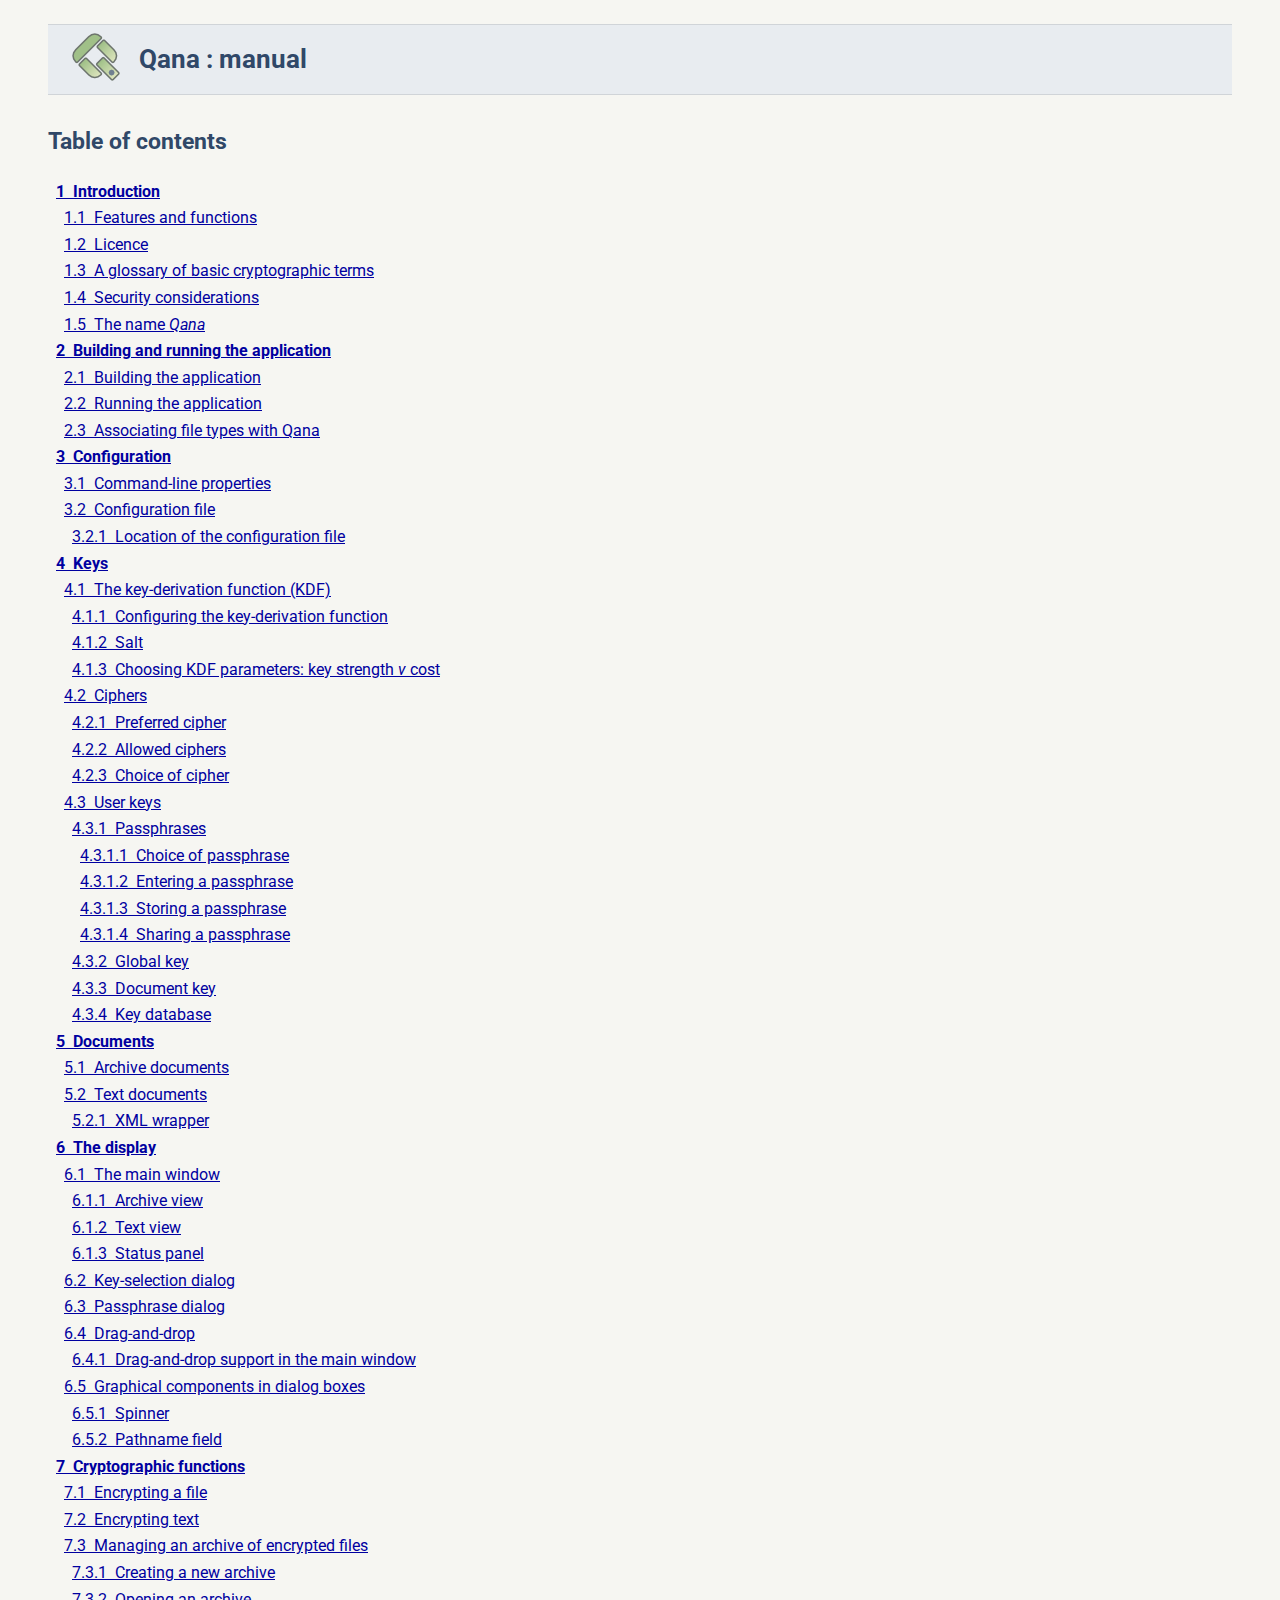
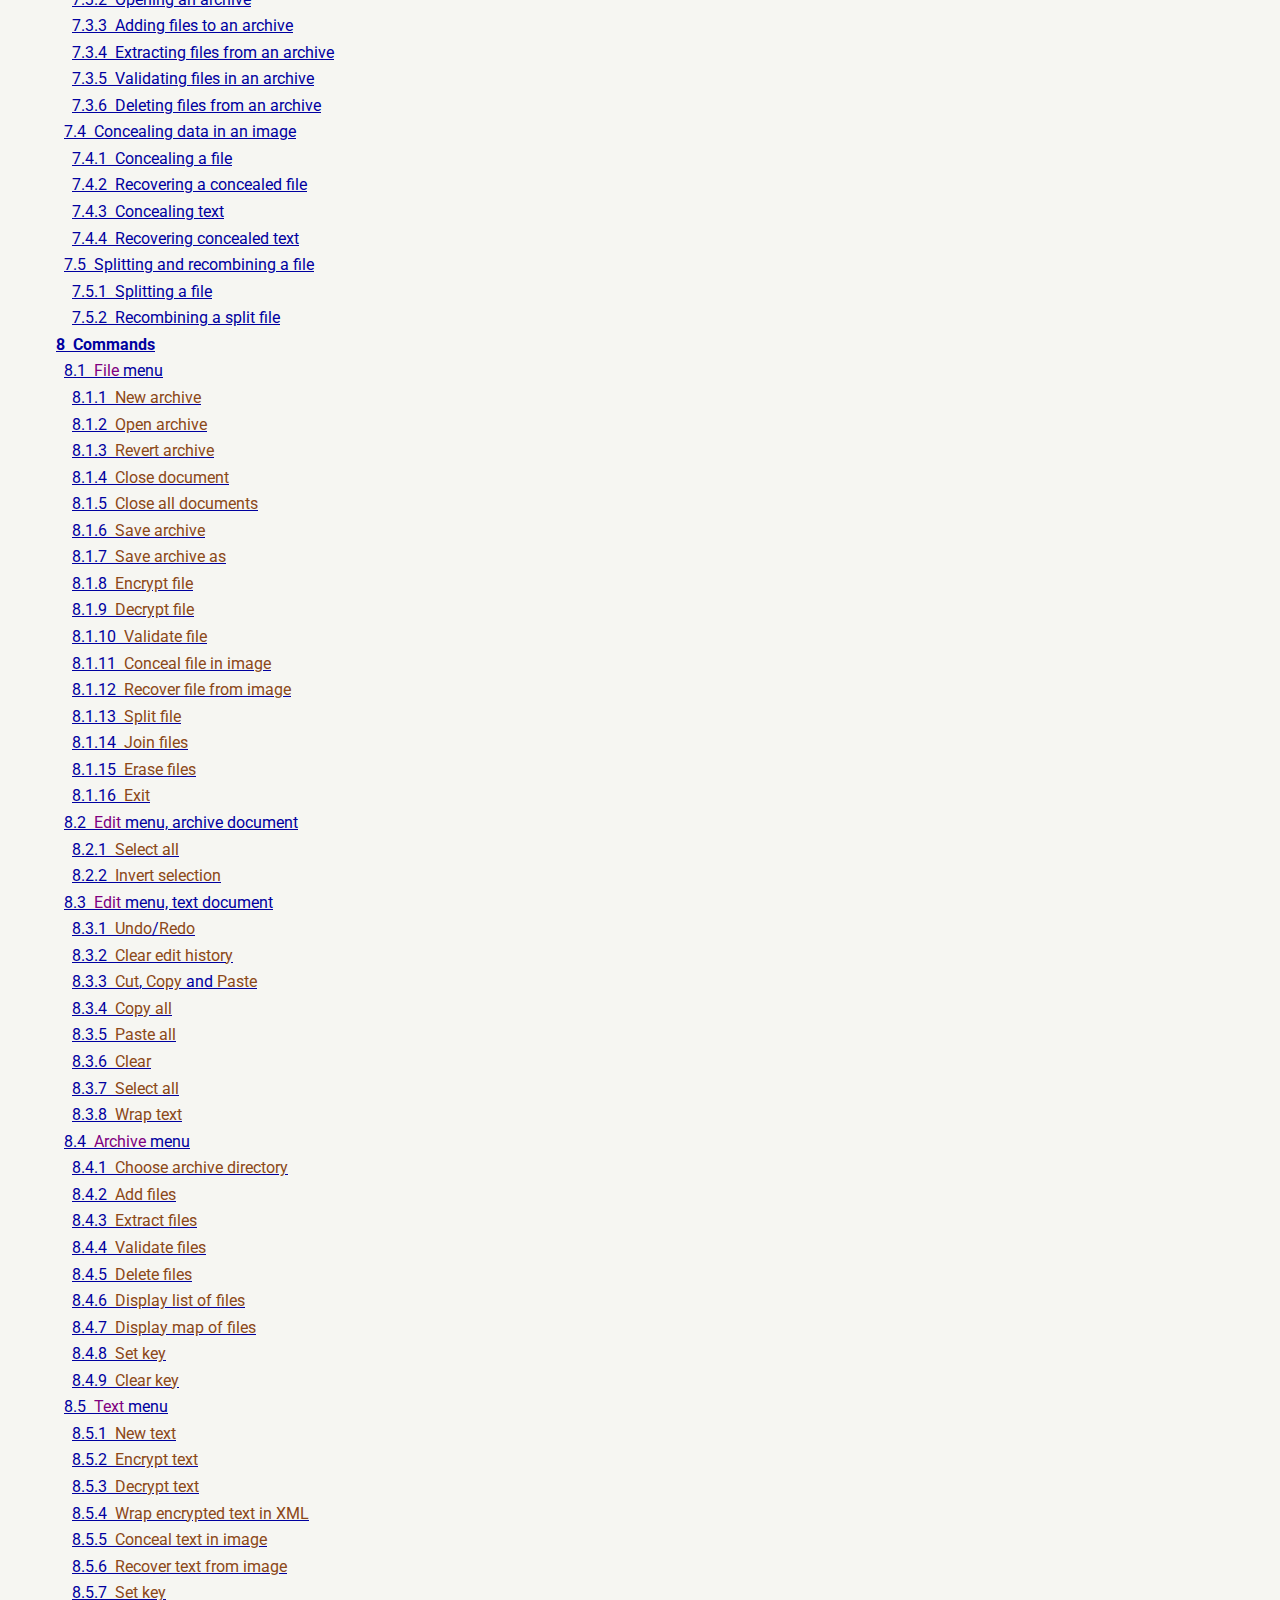
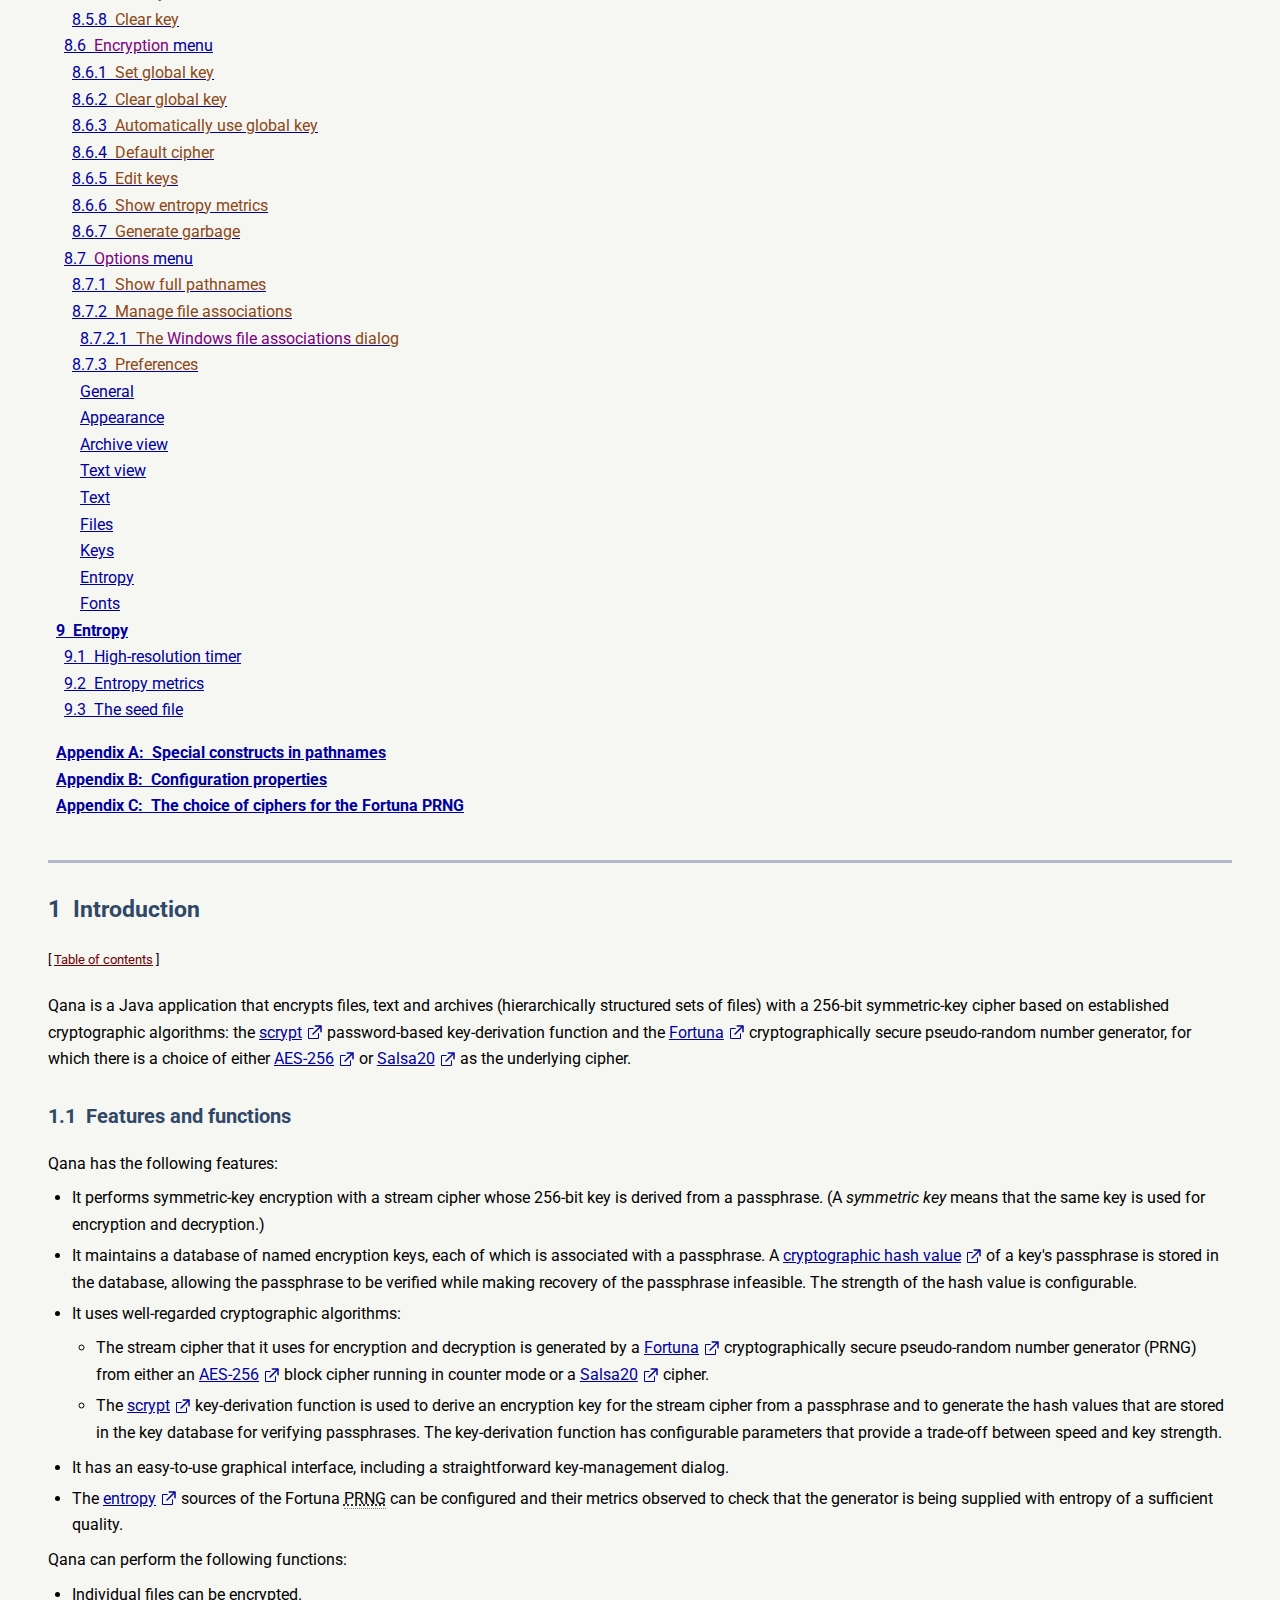
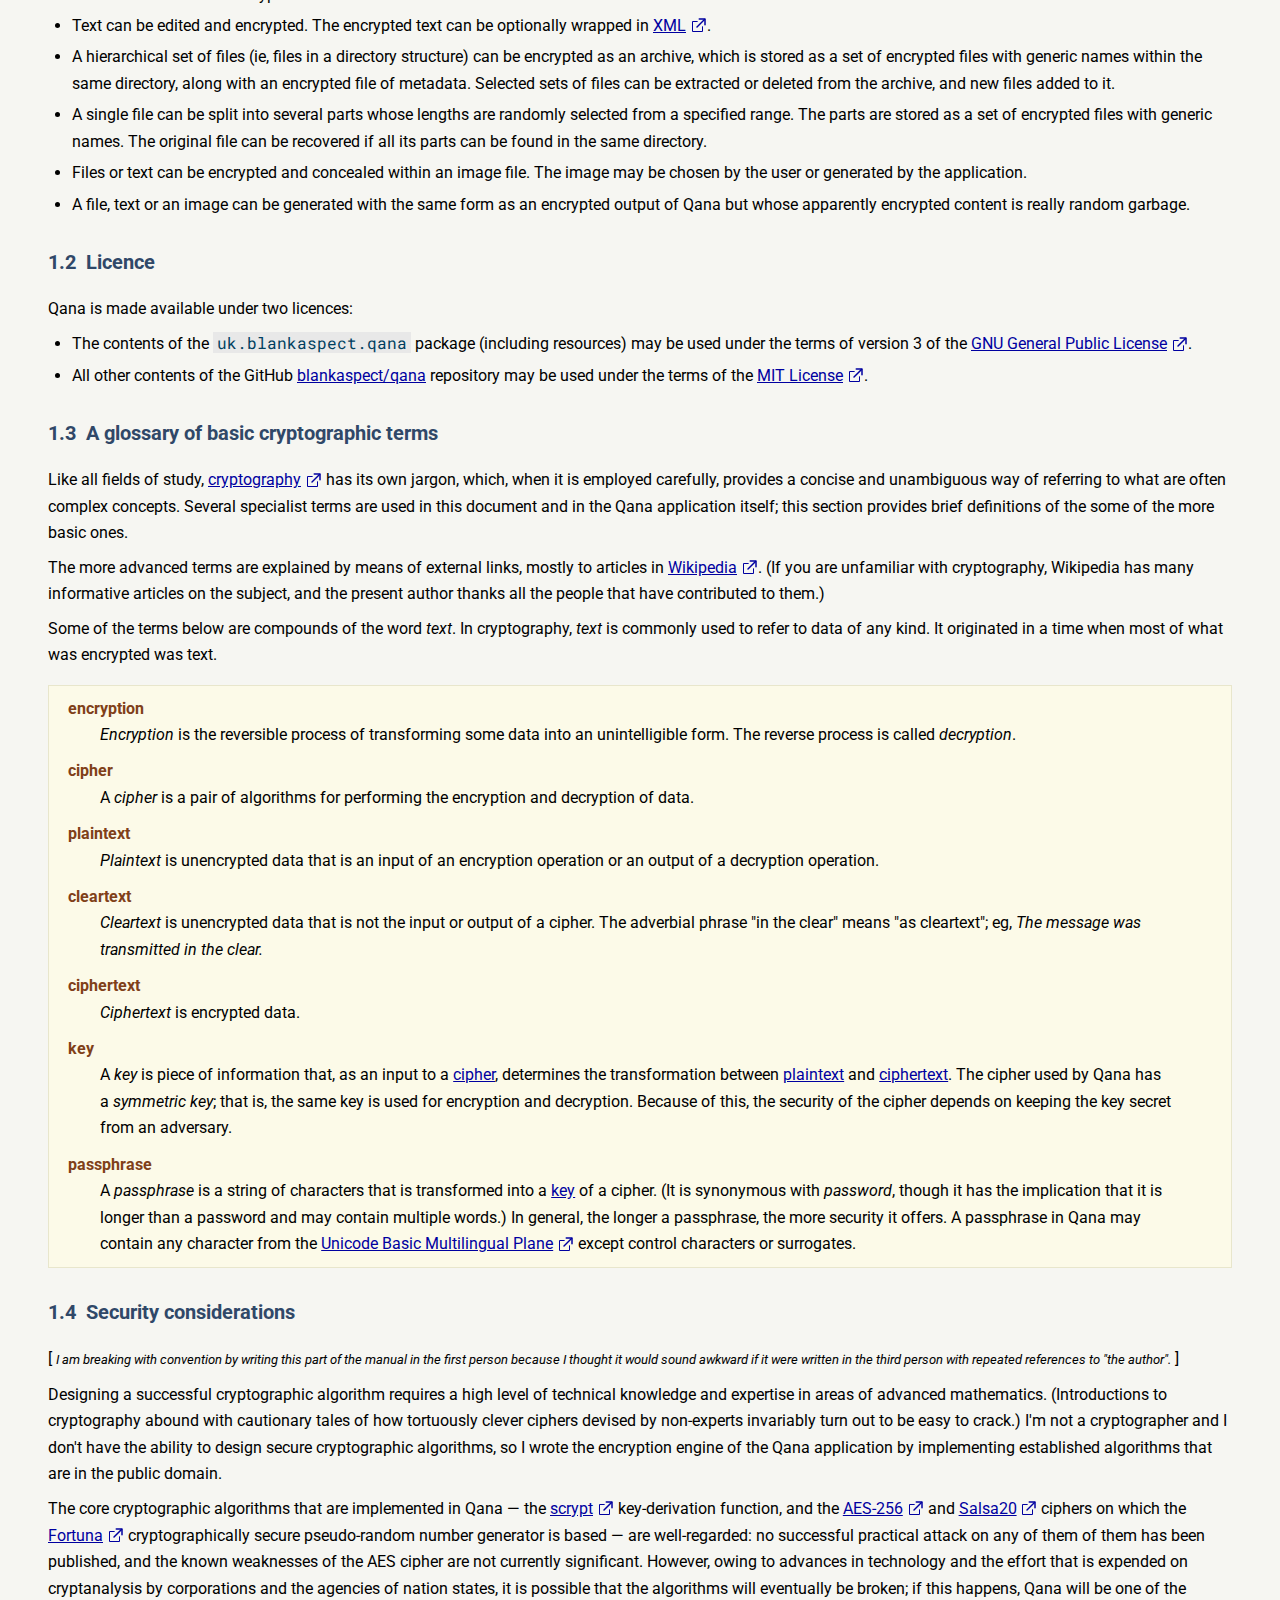
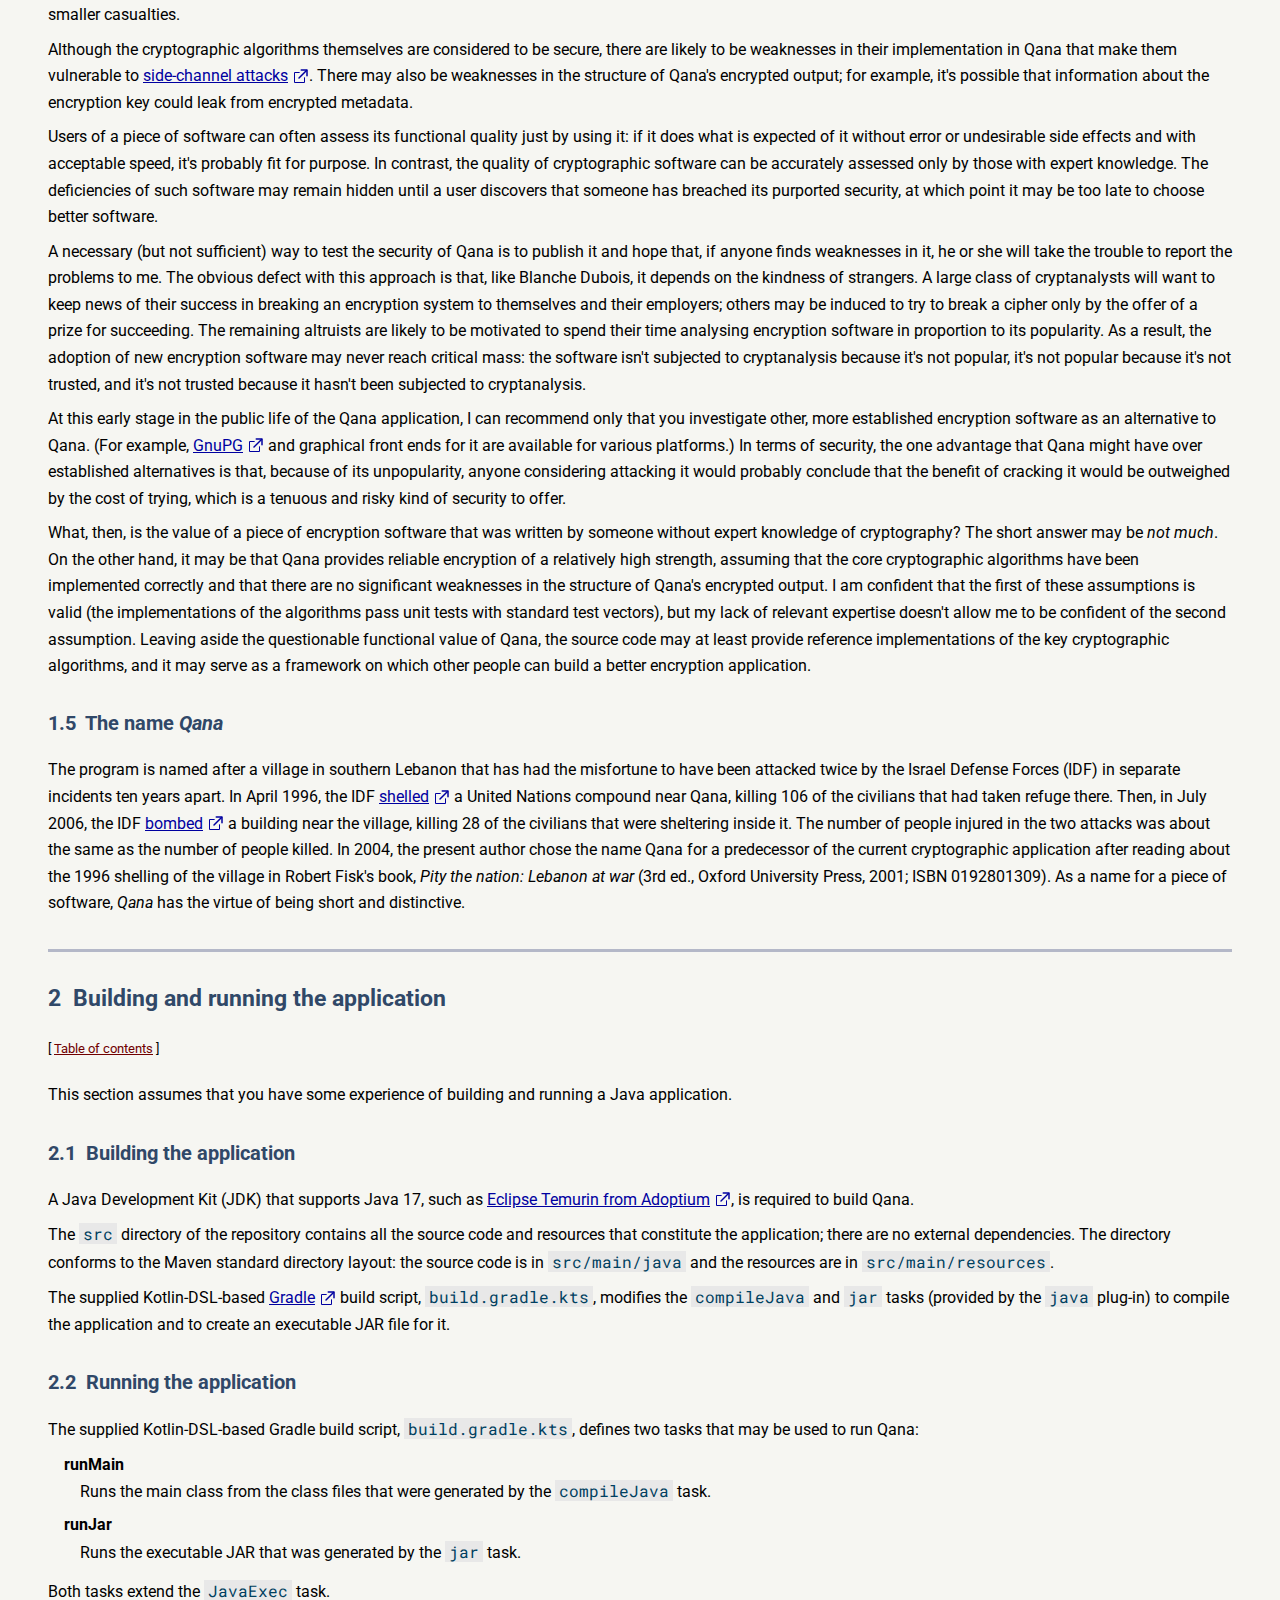
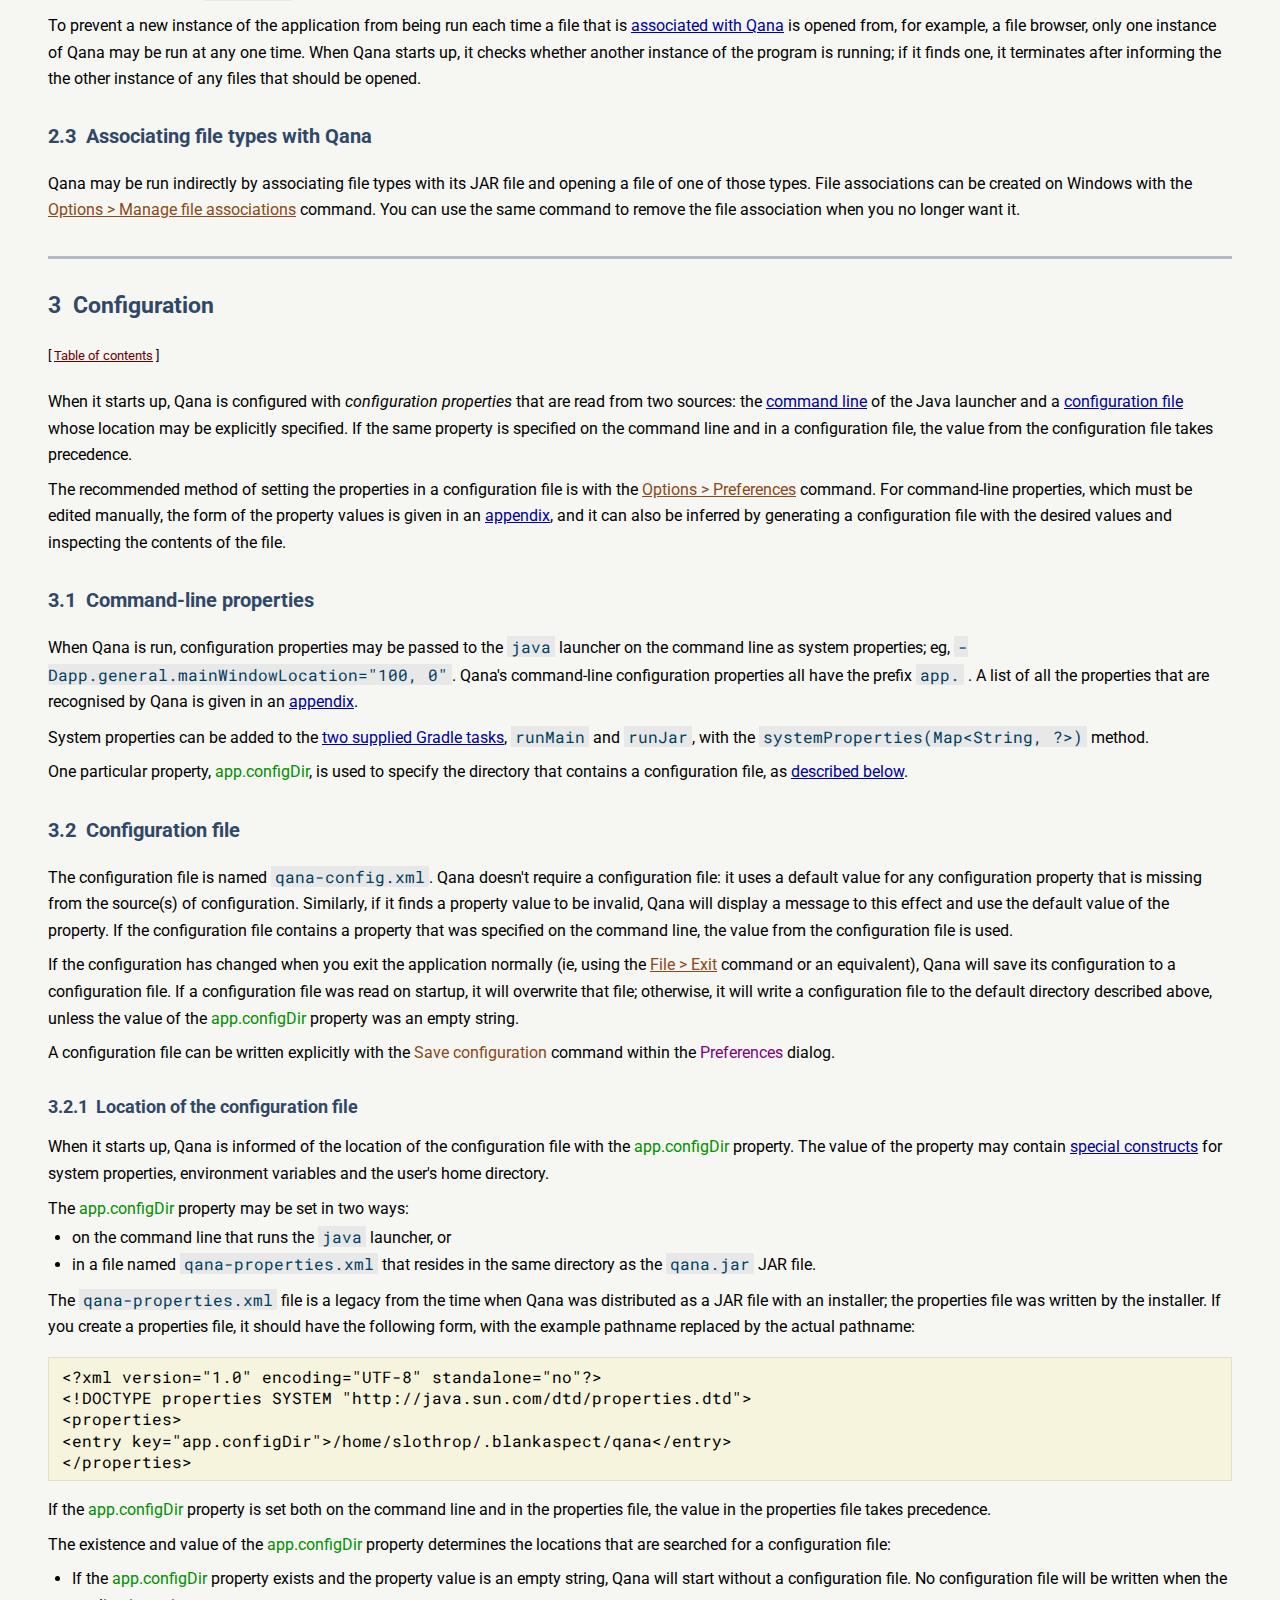
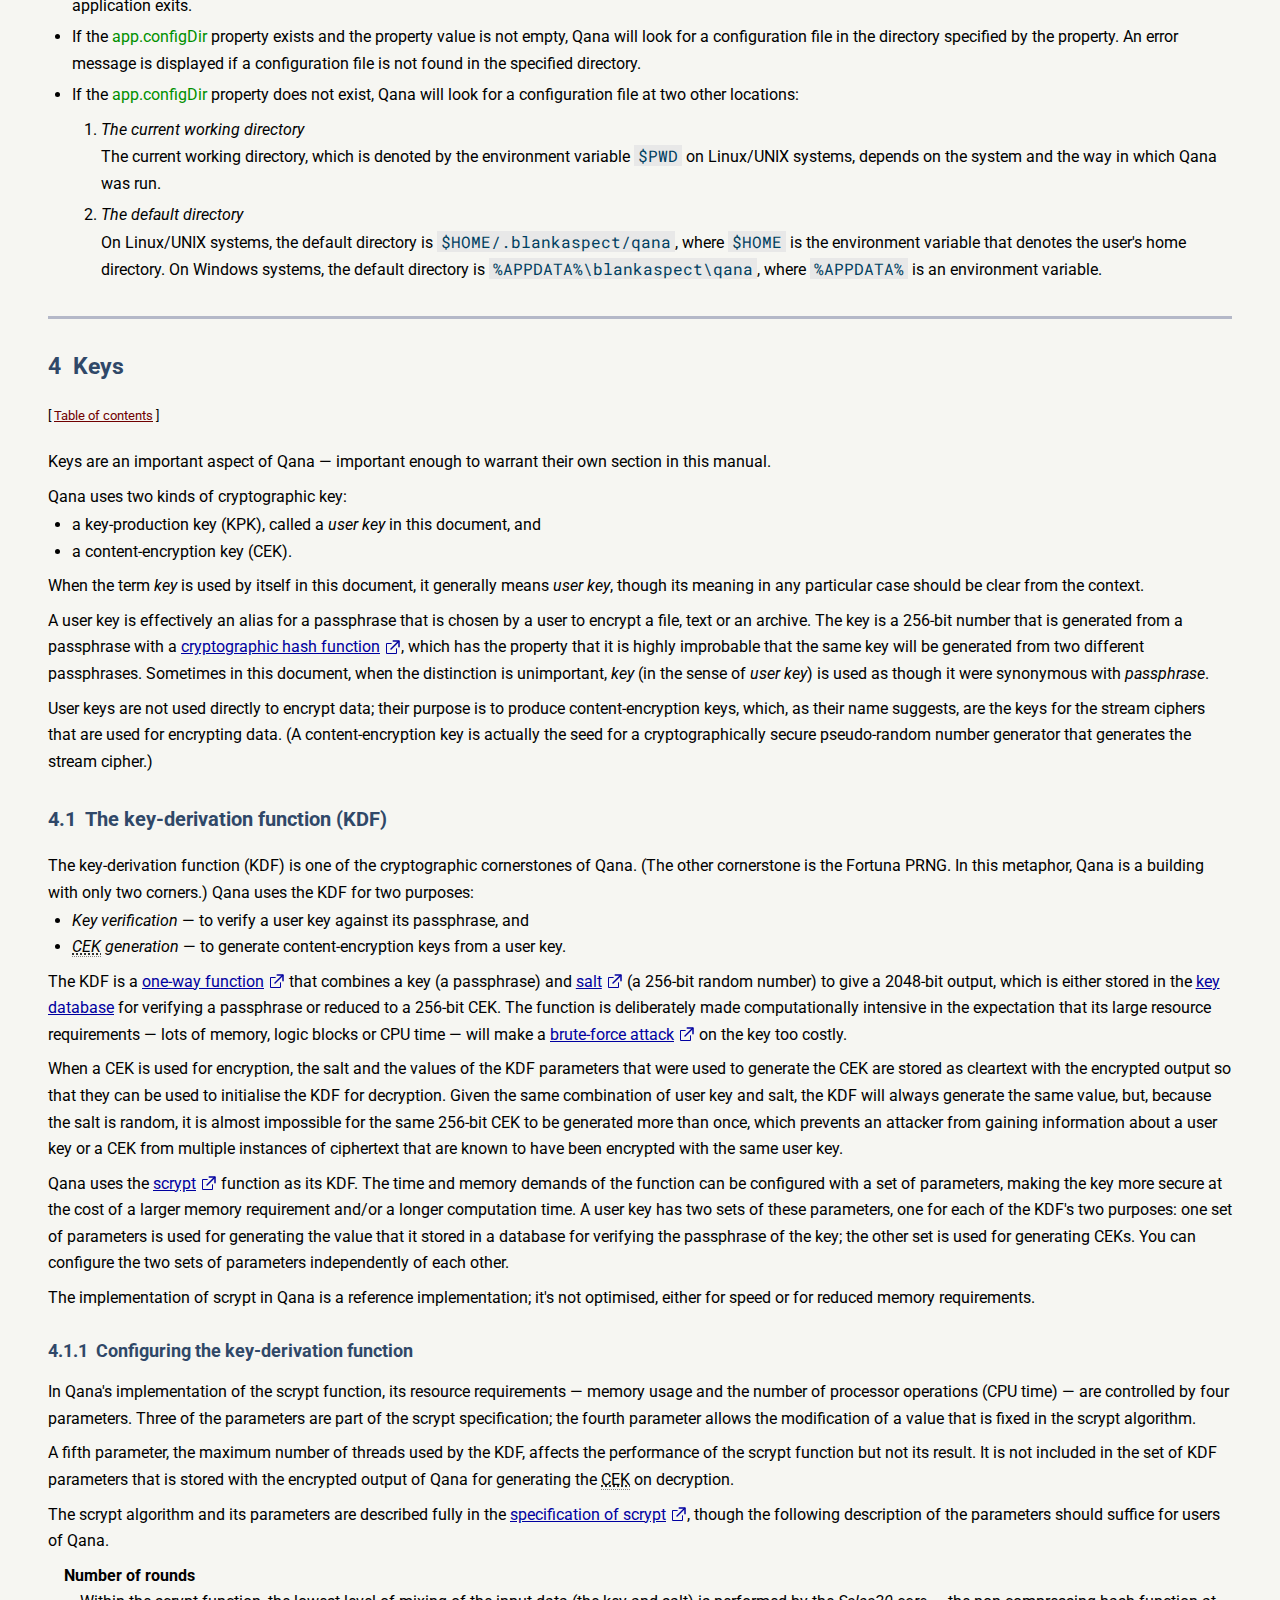
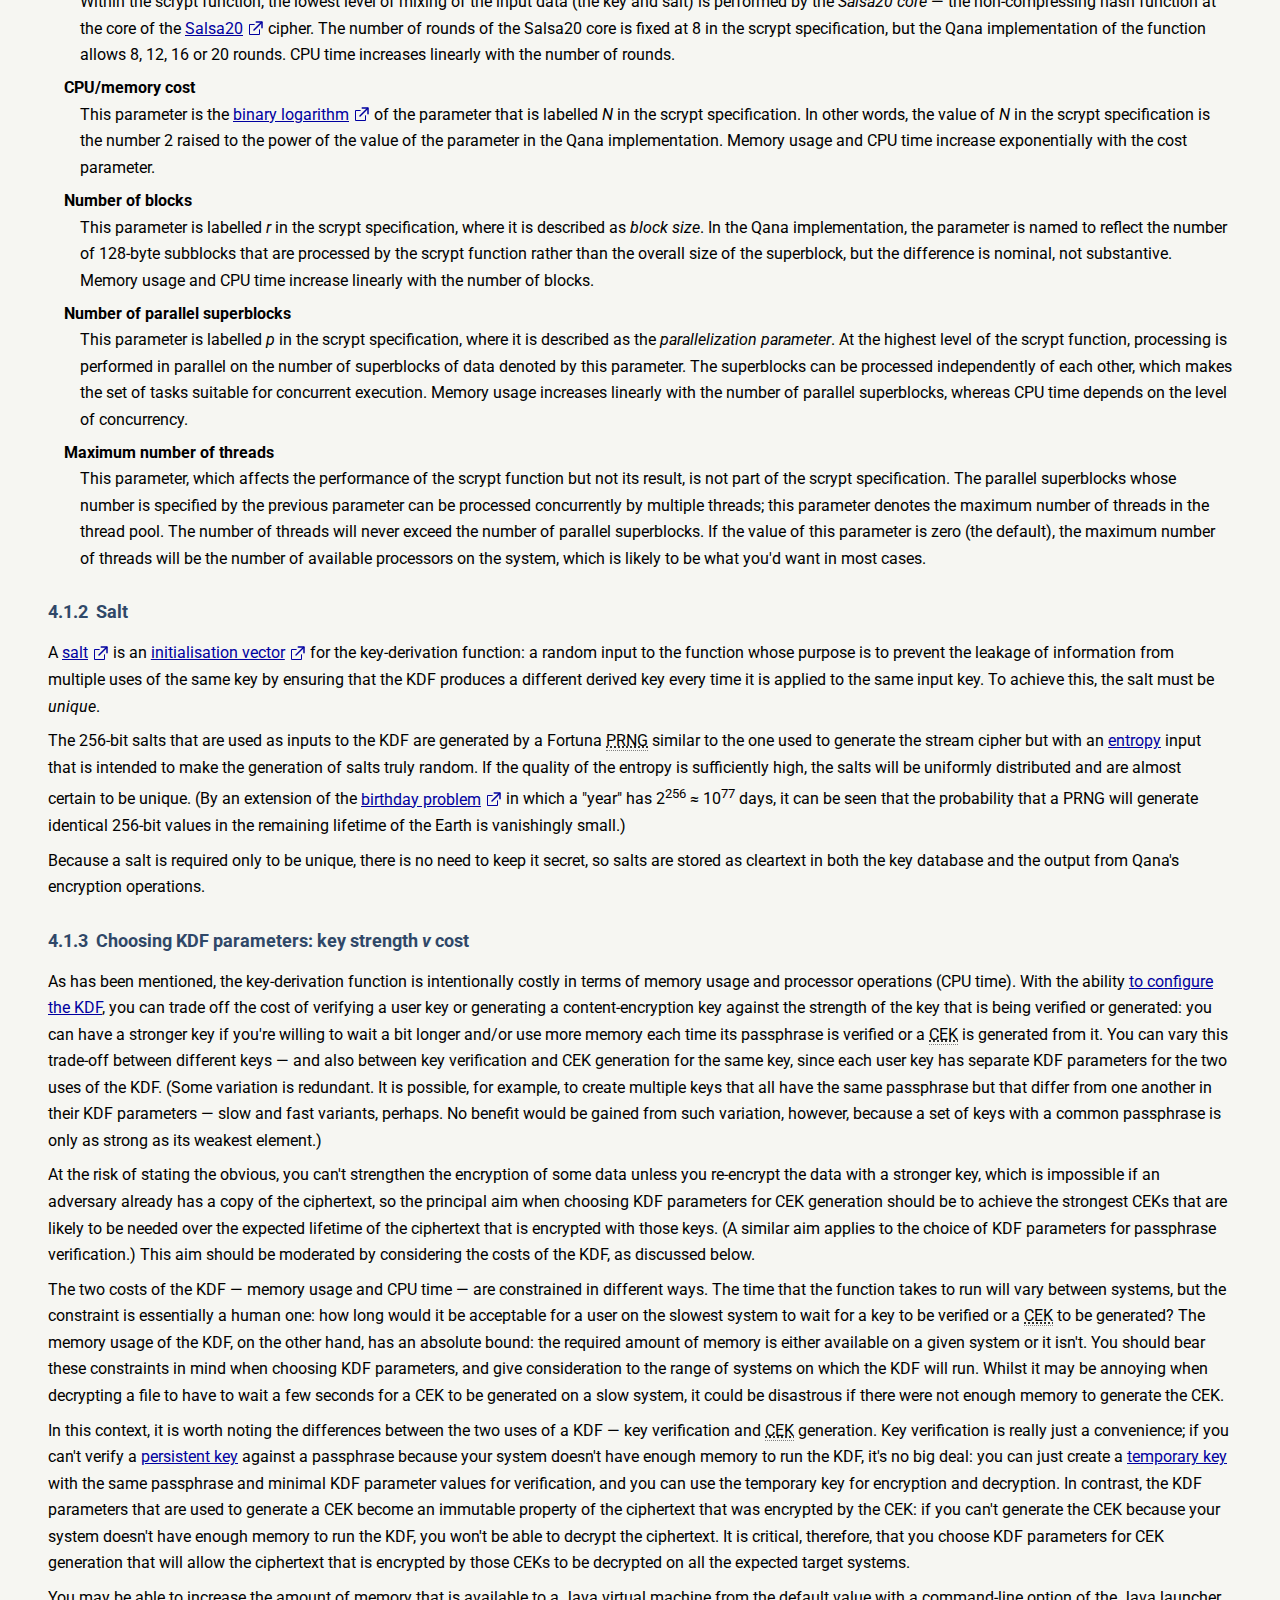
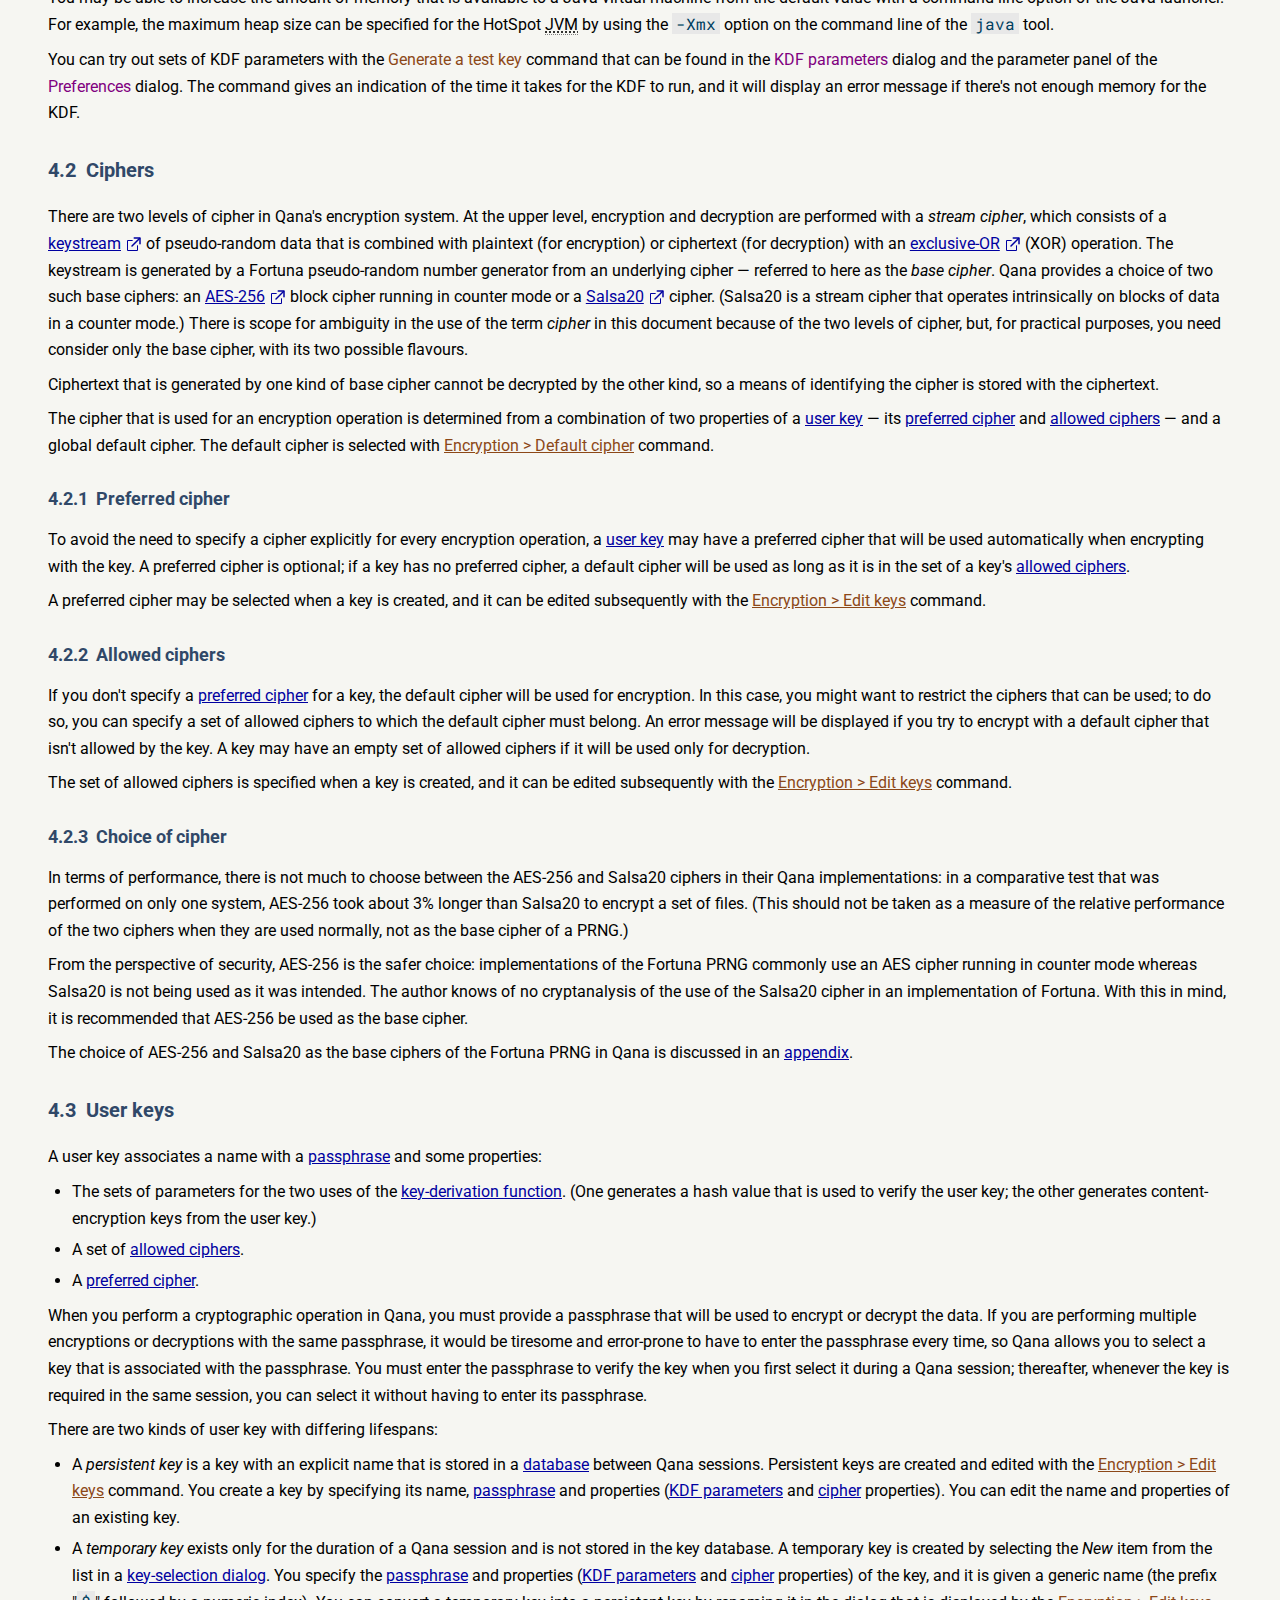
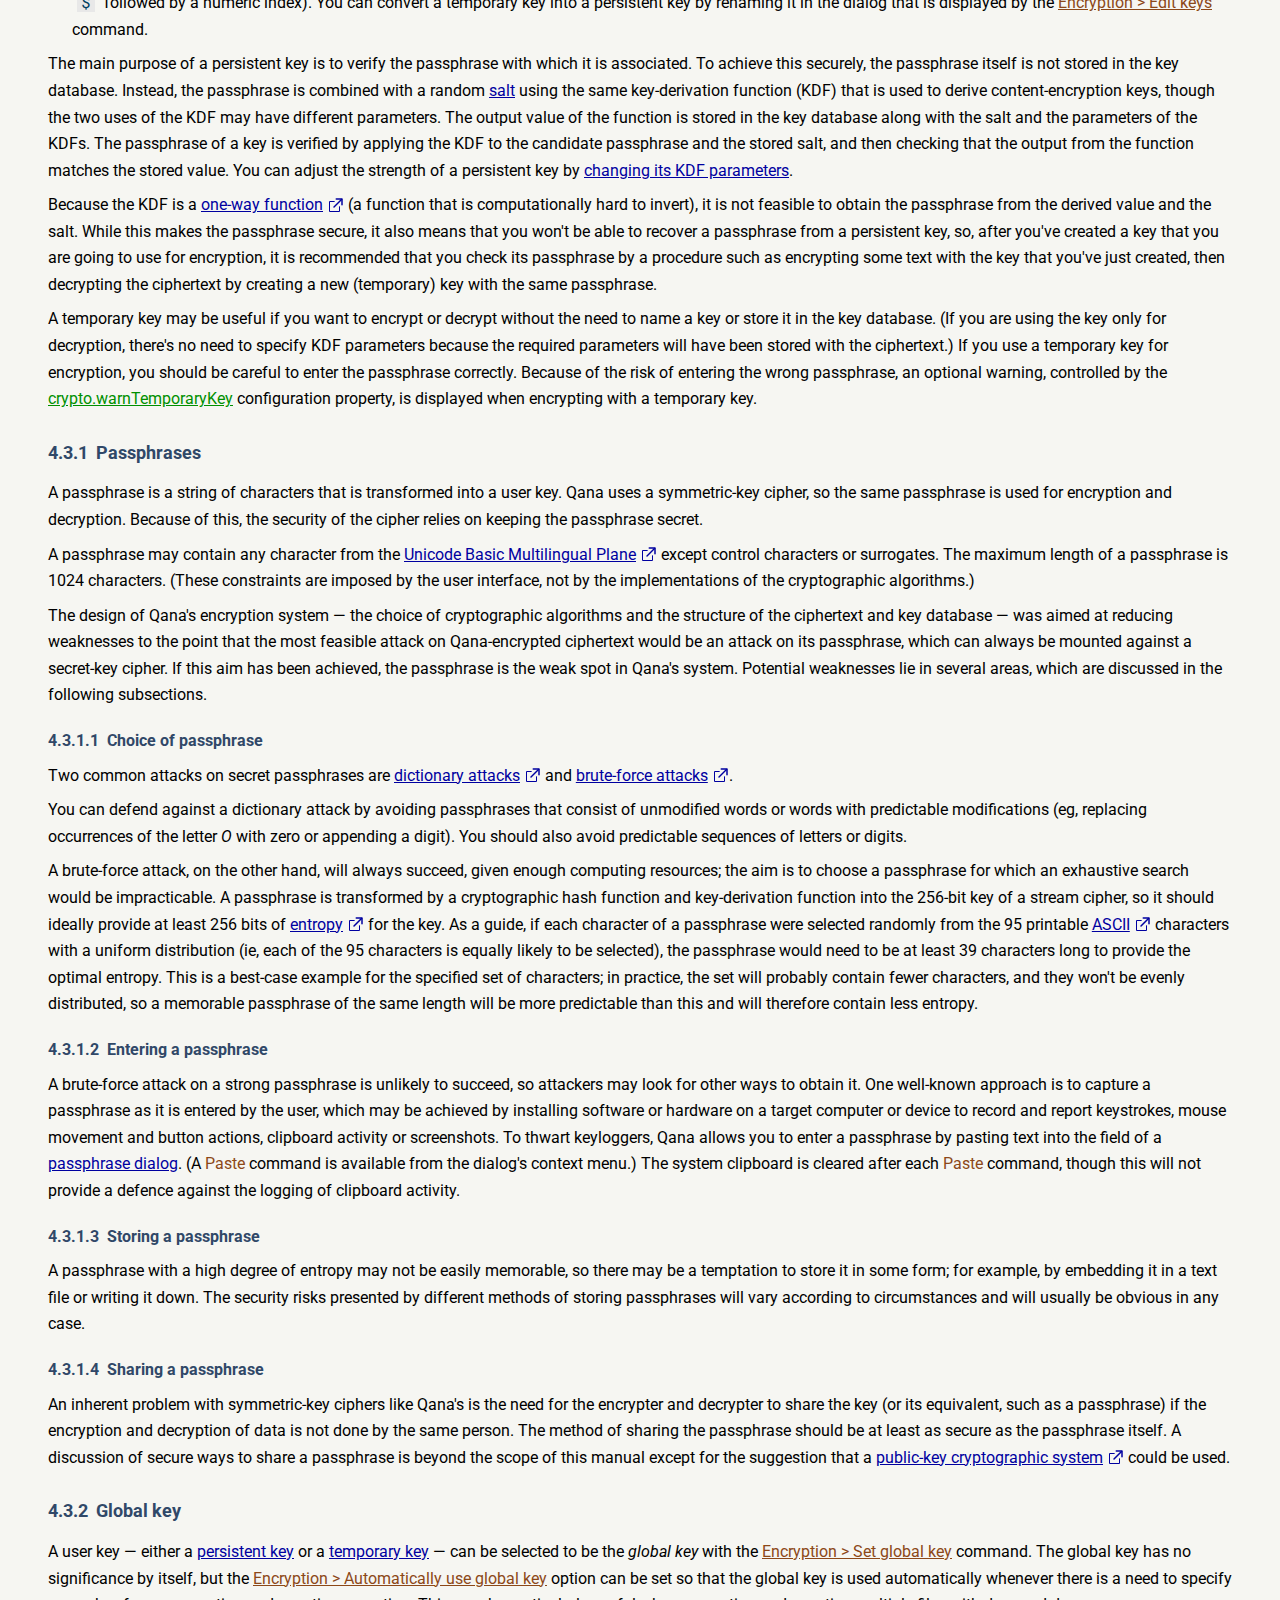
==== commit 238a9f99: "Edited the document." ====
--- a/docs/manual/manual.html
+++ b/docs/manual/manual.html
@@ -405,7 +405,7 @@
         Qana.
       </p>
       <p class="wrap">
-        The <code>src</code> directory of the distribution contains all the source code and
+        The <code>src</code> directory of the repository contains all the source code and
         resources that constitute the application; there are no external dependencies.  The
         directory conforms to the Maven standard directory layout: the source code is in
         <code>src/main/java</code> and the resources are in <code>src/main/resources</code>.
@@ -873,11 +873,10 @@
       </p>
       <p class="wrap">
         You may be able to increase the amount of memory that is available to a Java virtual
-        machine from the default value with a command-line option of the <a class="external"
-        href="https://docs.oracle.com/javase/7/docs/technotes/tools/windows/java.html">Java
-        launcher</a>.  For example, the maximum heap size can be specified for Oracle&apos;s
-        HotSpot <abbr title="Java virtual machine">JVM</abbr> by using the <code>-Xmx</code>
-        option on the command line of the <code>java</code> tool.
+        machine from the default value with a command-line option of the Java launcher.  For
+        example, the maximum heap size can be specified for the HotSpot <abbr
+        title="Java virtual machine">JVM</abbr> by using the <code>-Xmx</code> option on the
+        command line of the <code>java</code> tool.
       </p>
       <p class="wrap">
         You can try out sets of KDF parameters with the <span class="command">Generate a test
@@ -3027,16 +3026,14 @@
       <dl class="fileAssoc">
         <dt>Java launcher</dt>
         <dd class="wrap">
-          This is the Windows executable that launches a Java program; with <a class="external"
-          href="https://www.oracle.com/java/technologies/javase-jre8-downloads.html">Oracle&apos;s
-          JRE</a>, you have a choice of <code>javaw.exe</code> (no console) or
-          <code>java.exe</code> (console).  The corresponding <span
-          class="command">Default</span> command sets the pathname to that of the file
-          <code>bin\javaw.exe</code> in the directory specified by the <code>java.home</code>
-          system property, which is the Java installation directory that is associated with the
-          current Qana application.  If you install another version of Java, the Java launcher
-          might be at a different location; if so, you will need to update the file association
-          accordingly.
+          This is the Windows executable that launches a Java program.  You have a choice of
+          <code>javaw.exe</code> (no console) or <code>java.exe</code> (console).  The
+          corresponding <span class="command">Default</span> command sets the pathname to that
+          of the file <code>bin\javaw.exe</code> in the directory specified by the
+          <code>java.home</code> system property, which is the Java installation directory that
+          is associated with the current Qana application.  If you install another version of
+          Java, the Java launcher might be at a different location; if so, you will need to
+          update the file association accordingly.
         </dd>
         <dt>JAR</dt>
         <dd class="wrap">
@@ -4517,7 +4514,7 @@
     <div id="lastModified">
       <div>
         <div>
-          Last modified: 2023-08-12
+          Last modified: 2023-08-13
         </div>
         <div class="image">
           <a class="hideHover" href="http://validator.w3.org/check?uri=referer">
